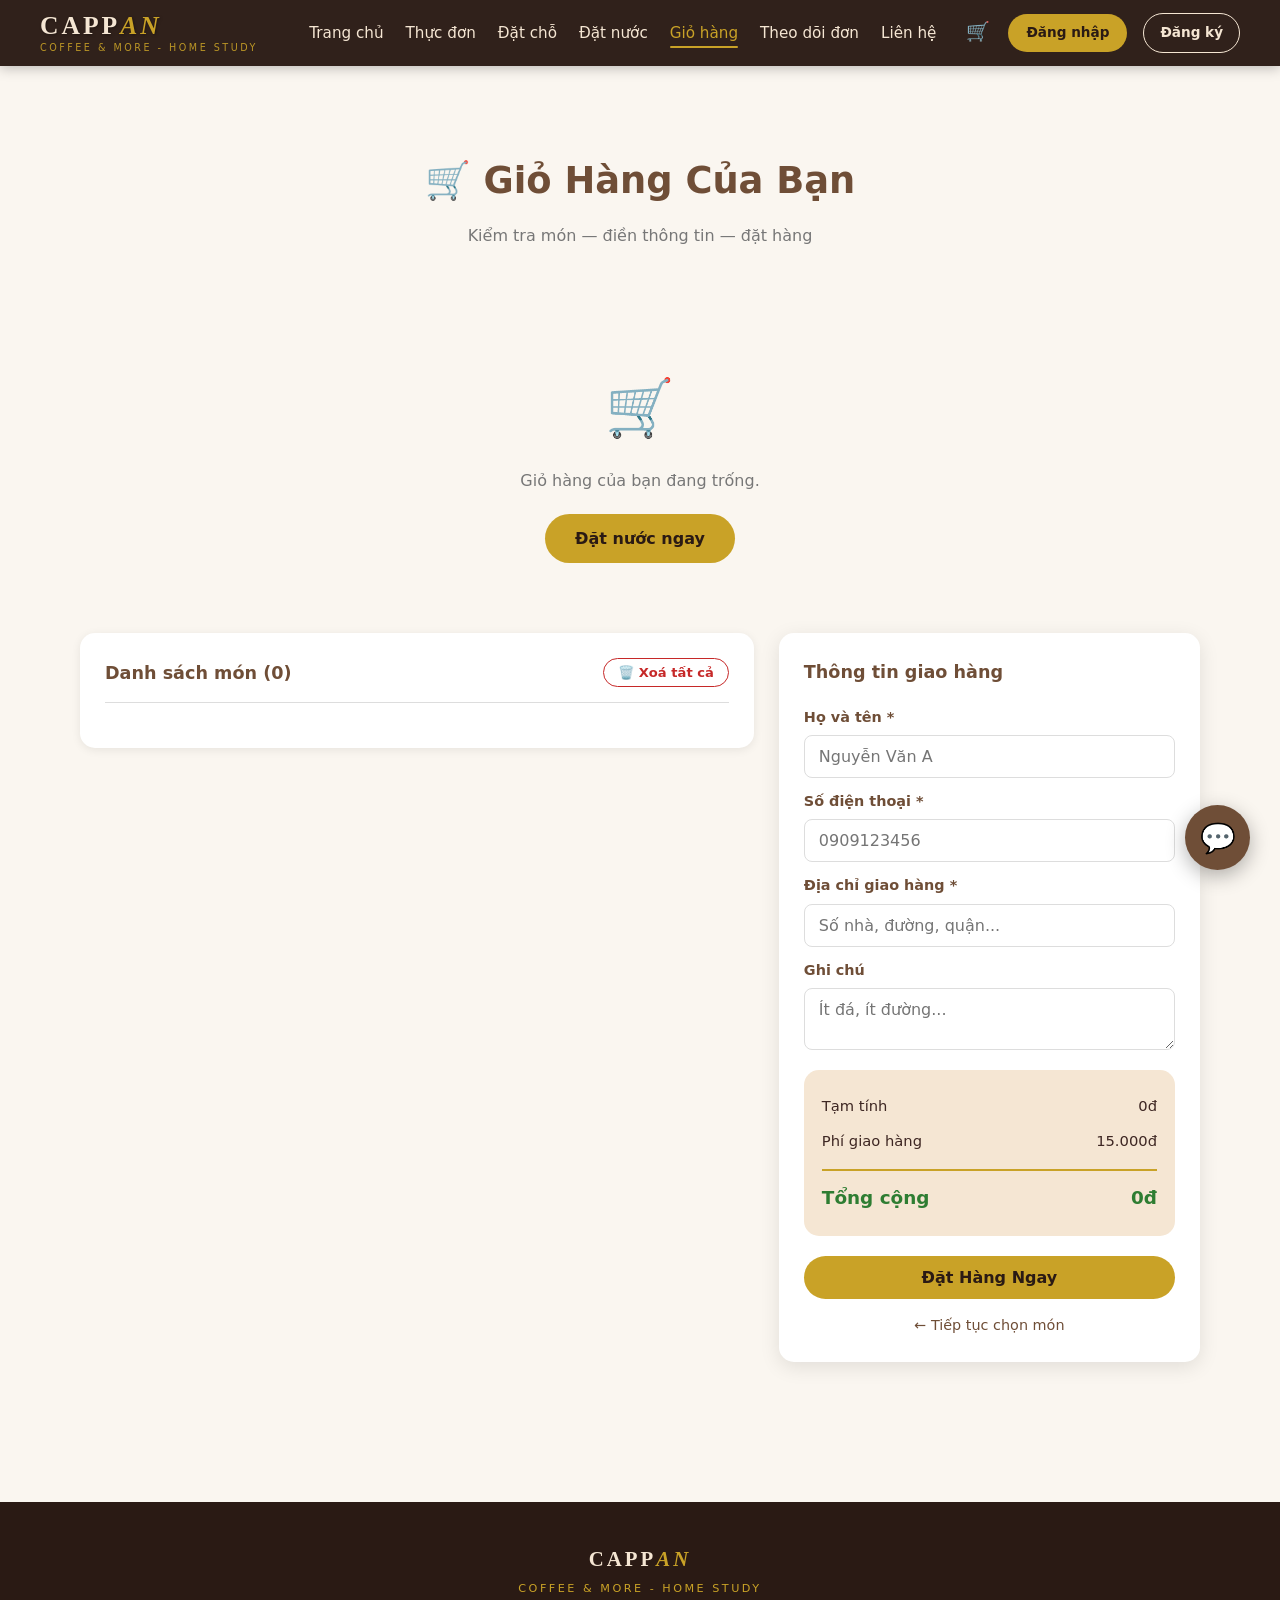
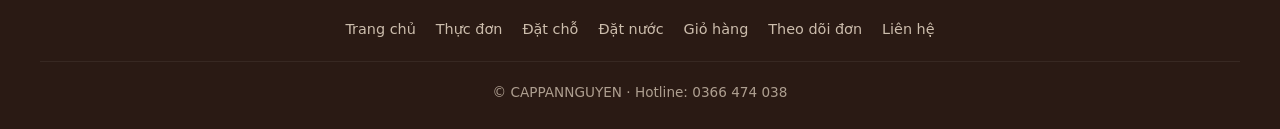
==== cart.html @ 18485954 "Initial commit" ====
<!DOCTYPE html>
<html lang="vi">
<head>
<meta charset="UTF-8">
<meta name="viewport" content="width=device-width, initial-scale=1.0">
<title>Giỏ hàng – CAPPAN</title>
<link rel="stylesheet" href="style.css">
</head>
<body data-page="cart">

<header class="app-header">
  <a class="logo" href="index.html">
    <span class="brand">CAPP<span>AN</span></span>
    <span class="tagline">Coffee &amp; More - Home Study</span>
  </a>
  <button class="menu-toggle" onclick="toggleMobileMenu()">☰</button>
  <nav class="nav" id="mainNav">
    <ul class="nav-list">
      <li><a href="index.html">Trang chủ</a></li>
      <li><a href="menu.html">Thực đơn</a></li>
      <li><a href="booking.html">Đặt chỗ</a></li>
      <li><a href="order.html">Đặt nước</a></li>
      <li><a href="cart.html" class="active">Giỏ hàng</a></li>
      <li><a href="tracking.html">Theo dõi đơn</a></li>
      <li><a href="contact.html">Liên hệ</a></li>
    </ul>
    <div class="user-area" id="userArea"></div>
  </nav>
</header>

<section class="section">
  <h2 class="section-title">🛒 Giỏ Hàng Của Bạn</h2>
  <p class="section-sub">Kiểm tra món — điền thông tin — đặt hàng</p>

  <div id="cartEmpty" class="empty-state" hidden>
    <div class="empty-icon">🛒</div>
    <p>Giỏ hàng của bạn đang trống.</p>
    <a href="order.html" class="btn">Đặt nước ngay</a>
  </div>

  <div id="cartContent" class="cart-layout" hidden>
    <div class="cart-items-panel">
      <div class="panel-header-simple">
        <h3>Danh sách món (<span id="cartItemCount">0</span>)</h3>
        <button class="btn-clear" onclick="clearCart()">🗑️ Xoá tất cả</button>
      </div>
      <div id="cartItemsList"></div>
    </div>

    <aside class="cart-checkout">
      <h3>Thông tin giao hàng</h3>

      <div class="form-group">
        <label>Họ và tên *</label>
        <input type="text" id="coName" placeholder="Nguyễn Văn A">
      </div>

      <div class="form-group">
        <label>Số điện thoại *</label>
        <input type="tel" id="coPhone" placeholder="0909123456">
      </div>

      <div class="form-group">
        <label>Địa chỉ giao hàng *</label>
        <input type="text" id="coAddress" placeholder="Số nhà, đường, quận...">
      </div>

      <div class="form-group">
        <label>Ghi chú</label>
        <textarea id="coNote" rows="2" placeholder="Ít đá, ít đường..."></textarea>
      </div>

      <div class="checkout-summary">
        <div class="summary-row">
          <span>Tạm tính</span>
          <span id="sumSubtotal">0đ</span>
        </div>
        <div class="summary-row">
          <span>Phí giao hàng</span>
          <span id="sumShipping">15.000đ</span>
        </div>
        <div class="summary-row total">
          <span>Tổng cộng</span>
          <span id="sumTotal">0đ</span>
        </div>
      </div>

      <button class="btn btn-block" onclick="checkout()">Đặt Hàng Ngay</button>
      <a href="order.html" class="link-back">← Tiếp tục chọn món</a>
    </aside>
  </div>
</section>

<footer class="app-footer">
  <div class="footer-brand">CAPP<span>AN</span></div>
  <div class="footer-tagline">Coffee &amp; More - Home Study</div>
  <div class="footer-links">
    <a href="index.html">Trang chủ</a>
    <a href="menu.html">Thực đơn</a>
    <a href="booking.html">Đặt chỗ</a>
    <a href="order.html">Đặt nước</a>
    <a href="cart.html">Giỏ hàng</a>
    <a href="tracking.html">Theo dõi đơn</a>
    <a href="contact.html">Liên hệ</a>
  </div>
  <div class="footer-copy">© CAPPANNGUYEN · Hotline: 0366 474 038</div>
</footer>

<button class="chat-btn" onclick="toggleChat()">💬</button>
<div class="chat-box" id="chatBox">
  <div class="chat-header">
    <h4>🤖 Trợ lý CAPPAN</h4>
    <button onclick="toggleChat()">✕</button>
  </div>
  <div class="chat-body" id="chatBody">
    <div class="msg bot"><div class="bubble">Bạn cần hỗ trợ không? 🛒</div></div>
  </div>
  <div class="chat-input">
    <input type="text" id="chatInput" placeholder="Nhập tin nhắn..."
           onkeypress="if(event.key==='Enter') sendChat()">
    <button onclick="sendChat()">➤</button>
  </div>
</div>

<div class="toast" id="toast">✓ Thành công!</div>

<!-- ========== LOAD SCRIPTS ========== -->
<script src="js/data/schema.js"></script>
<script src="js/data/seed.js"></script>
<script src="js/api/index.js"></script>
<script src="js/ai/brain.js"></script>
<script src="js/auth.js"></script>
<script src="js/main.js"></script>

<!-- ========== CHẶN NHÂN VIÊN — CHẠY NGAY ========== -->
<script>
console.log('🚨 CART V3 — CÓ CHẶN STAFF');

/* ⚡ CHẶN NHÂN VIÊN — IIFE chạy ngay, KHÔNG đợi DOM */
(function blockStaff() {
  // Kiểm tra ngay lập tức
  function doBlock() {
    if (typeof API === 'undefined' || !API.users) {
      // API chưa load — thử lại sau 50ms
      return setTimeout(doBlock, 50);
    }

    const user = API.users.getCurrent();
    console.log('🔍 Current user:', user);

    if (user && user.role === 'staff') {
      console.log('⛔ Phát hiện nhân viên — chặn ngay!');

      // Hiện toast nếu có
      try {
        const t = document.getElementById('toast');
        if (t) {
          t.textContent = '⛔ Nhân viên không dùng chức năng này!';
          t.style.background = '#c62828';
          t.classList.add('show');
        }
      } catch(e) {}

      // Hiện alert (chắc chắn chặn)
      setTimeout(() => {
        window.location.replace('staff-dashboard.html');
      }, 500);
      return;
    }

    // Không phải staff → chạy logic giỏ hàng
    console.log('✅ Là khách — render giỏ hàng');
    if (document.readyState === 'loading') {
      document.addEventListener('DOMContentLoaded', initCart);
    } else {
      initCart();
    }
  }

  doBlock();
})();

/* ========== LOGIC GIỎ HÀNG ========== */
const SHIPPING_FEE = 15000;

function initCart() {
  renderCartPage();
}

function renderCartPage() {
  const cart = API.cart.get();
  const empty = document.getElementById('cartEmpty');
  const content = document.getElementById('cartContent');
  if (!empty || !content) return;

  if (cart.length === 0) {
    empty.hidden = false;
    content.hidden = true;
    return;
  }

  empty.hidden = true;
  content.hidden = false;

  const totalQty = cart.reduce((s, i) => s + i.qty, 0);
  document.getElementById('cartItemCount').textContent = totalQty;

  const list = document.getElementById('cartItemsList');
  list.innerHTML = cart.map(i => `
    <div class="cart-item">
      <img src="${i.img}" alt="${i.name}">
      <div class="cart-item-info">
        <h4>${i.name}</h4>
        <small>Size ${i.size || 'M'}</small>
        <div class="cart-item-price">${API.utils.formatVND(i.price)}</div>
      </div>
      <div class="cart-item-qty">
        <button class="qty-btn" onclick="changeQty('${i.itemId}','${i.size}',-1)">−</button>
        <span>${i.qty}</span>
        <button class="qty-btn" onclick="changeQty('${i.itemId}','${i.size}',1)">+</button>
      </div>
      <div class="cart-item-total">${API.utils.formatVND(i.price * i.qty)}</div>
      <button class="cart-item-remove" onclick="removeItem('${i.itemId}','${i.size}')">✕</button>
    </div>
  `).join('');

  const subtotal = cart.reduce((s, i) => s + i.price * i.qty, 0);
  document.getElementById('sumSubtotal').textContent = API.utils.formatVND(subtotal);
  document.getElementById('sumShipping').textContent = API.utils.formatVND(SHIPPING_FEE);
  document.getElementById('sumTotal').textContent = API.utils.formatVND(subtotal + SHIPPING_FEE);

  // Prefill thông tin user
  const user = API.users.getCurrent();
  if (user) {
    const nameEl = document.getElementById('coName');
    const phoneEl = document.getElementById('coPhone');
    const addrEl = document.getElementById('coAddress');
    if (nameEl && !nameEl.value) nameEl.value = user.name || '';
    if (phoneEl && !phoneEl.value) phoneEl.value = user.phone || '';
    if (addrEl && !addrEl.value) addrEl.value = user.address || '';
  }
}

function changeQty(itemId, size, delta) {
  const cart = API.cart.get();
  const it = cart.find(i => i.itemId === itemId && i.size === size);
  if (!it) return;
  it.qty += delta;
  if (it.qty <= 0) {
    API.cart.set(cart.filter(i => !(i.itemId === itemId && i.size === size)));
  } else {
    API.cart.set(cart);
  }
  renderCartPage();
  updateUserArea();
}

function removeItem(itemId, size) {
  if (!confirm('Xoá món này khỏi giỏ?')) return;
  API.cart.remove(itemId, size);
  renderCartPage();
  updateUserArea();
  showToast('Đã xoá món khỏi giỏ');
}

function clearCart() {
  if (!confirm('Xoá TẤT CẢ món trong giỏ?')) return;
  API.cart.clear();
  renderCartPage();
  updateUserArea();
  showToast('Đã xoá toàn bộ giỏ hàng');
}

function checkout() {
  if (!Auth.isLoggedIn()) {
    showToast('🔒 Vui lòng đăng nhập để đặt hàng!', '#c62828');
    setTimeout(() => { window.location.href = 'login.html'; }, 1000);
    return;
  }

  const cart = API.cart.get();
  if (cart.length === 0) {
    showToast('⚠ Giỏ hàng trống!', '#c62828');
    return;
  }

  const name = document.getElementById('coName').value.trim();
  const phone = document.getElementById('coPhone').value.trim();
  const address = document.getElementById('coAddress').value.trim();
  const note = document.getElementById('coNote').value.trim();

  if (!name || !phone || !address) {
    showToast('⚠ Vui lòng điền đầy đủ thông tin!', '#c62828');
    return;
  }

  const user = API.users.getCurrent();
  const subtotal = cart.reduce((s, i) => s + i.price * i.qty, 0);

  const order = API.orders.create({
    userId: user.id,
    items: cart,
    total: subtotal + SHIPPING_FEE,
    subtotal: subtotal,
    shipping: SHIPPING_FEE,
    address,
    phone,
    note,
    customerName: name
  });

  API.users.update(user.id, { address });
  API.cart.clear();
  updateUserArea();

  showToast(`✓ Đặt hàng thành công! Mã: ${order.id}`);
  setTimeout(() => { window.location.href = 'tracking.html'; }, 1200);
}
</script>
</body>
</html>
---- style.css ----
/* ============================================================
   CAPPAN – GLOBAL STYLES
============================================================ */

/* ----- CSS VARIABLES ----- */
:root {
  --brown: #6F4E37;
  --dark-brown: #3E2723;
  --darker: #2A1A14;
  --cream: #F5E6D3;
  --gold: #C9A227;
  --gold-light: #E0BE4A;
  --light: #FAF6F0;
  --white: #ffffff;
  --green: #2E7D32;
  --green-dark: #1b5e20;
  --red: #c62828;
  --gray: #777;
  --gray-light: #ddd;
  --shadow-sm: 0 2px 10px rgba(0,0,0,0.08);
  --shadow-md: 0 5px 20px rgba(0,0,0,0.10);
  --shadow-lg: 0 15px 40px rgba(0,0,0,0.18);
  --radius-sm: 8px;
  --radius-md: 15px;
  --radius-lg: 20px;
  --radius-full: 999px;
  --transition: 0.3s ease;
}

/* ----- RESET ----- */
*, *::before, *::after {
  margin: 0; padding: 0; box-sizing: border-box;
}
html { scroll-behavior: smooth; }
body {
  font-family: 'Segoe UI', system-ui, -apple-system, Tahoma, sans-serif;
  background: var(--light);
  color: var(--dark-brown);
  line-height: 1.6;
  padding-top: 72px;
}
img { max-width: 100%; display: block; }
a { color: inherit; }
button { font-family: inherit; }

/* ============================================================
   HEADER
============================================================ */
.app-header {
  position: fixed; top: 0; left: 0; right: 0; z-index: 100;
  background: rgba(42, 26, 20, 0.97);
  backdrop-filter: blur(10px);
  padding: 12px 40px;
  display: flex;
  justify-content: space-between;
  align-items: center;
  box-shadow: 0 2px 12px rgba(0,0,0,0.25);
}

/* ----- LOGO ----- */
.logo {
  display: flex; flex-direction: column; line-height: 1.1;
  text-decoration: none; cursor: pointer;
}
.logo .brand {
  color: var(--cream);
  font-size: 1.6rem;
  font-weight: 800;
  letter-spacing: 3px;
  font-family: 'Georgia', 'Times New Roman', serif;
  text-shadow: 1px 1px 3px rgba(0,0,0,0.4);
}
.logo .brand span { color: var(--gold); font-style: italic; }
.logo .tagline {
  color: var(--gold);
  font-size: 0.6rem;
  font-weight: 500;
  letter-spacing: 2.5px;
  margin-top: 3px;
  text-transform: uppercase;
  opacity: 0.9;
}

/* ----- NAV ----- */
.nav { display: flex; align-items: center; gap: 22px; }
.nav-list {
  display: flex; list-style: none; gap: 22px; align-items: center;
}
.nav-list a {
  color: var(--cream); text-decoration: none;
  font-weight: 500; font-size: 0.95rem;
  transition: var(--transition);
  position: relative;
}
.nav-list a:hover, .nav-list a.active { color: var(--gold); }
.nav-list a.active::after {
  content: ''; position: absolute; bottom: -6px; left: 0; right: 0;
  height: 2px; background: var(--gold); border-radius: 2px;
}
.user-area {
  display: flex; align-items: center; gap: 10px;
  color: var(--gold); font-size: 0.9rem;
}
.user-area button {
  background: transparent;
  border: 1px solid var(--gold);
  color: var(--gold);
  padding: 6px 14px;
  border-radius: var(--radius-full);
  cursor: pointer;
  font-size: 0.85rem;
  transition: var(--transition);
}
.user-area button:hover {
  background: var(--gold); color: var(--darker);
}

/* Mobile menu toggle */
.menu-toggle {
  display: none;
  background: none; border: none; cursor: pointer;
  color: var(--cream); font-size: 1.5rem;
}

/* ============================================================
   HERO
============================================================ */
.hero {
  min-height: calc(100vh - 72px);
  display: flex; justify-content: center; align-items: center;
  text-align: center; color: var(--white);
  padding: 40px 20px;
  background: linear-gradient(rgba(0,0,0,0.55), rgba(0,0,0,0.7)),
    url('https://images.unsplash.com/photo-1554118811-1e0d58224f24?w=1600') center/cover fixed;
  position: relative;
}
.hero-content { max-width: 800px; }
.hero-tagline {
  color: var(--gold); font-size: 0.85rem; letter-spacing: 4px;
  margin-bottom: 12px; font-weight: 500;
}
.hero-title {
  font-size: clamp(2.5rem, 7vw, 5rem);
  font-weight: 800;
  letter-spacing: 8px;
  margin-bottom: 20px;
  font-family: 'Georgia', serif;
  text-shadow: 3px 3px 15px rgba(0,0,0,0.7);
}
.hero-desc {
  font-size: clamp(1rem, 2vw, 1.2rem);
  max-width: 600px; margin: 0 auto 30px;
  opacity: 0.95;
}
.hero-actions { display: flex; gap: 15px; justify-content: center; flex-wrap: wrap; }

/* ============================================================
   BUTTONS
============================================================ */
.btn {
  display: inline-block;
  background: var(--gold); color: var(--darker);
  padding: 12px 30px;
  border: none; border-radius: var(--radius-full);
  font-size: 1rem; font-weight: 700;
  cursor: pointer; text-decoration: none;
  transition: var(--transition);
}
.btn:hover { background: var(--cream); transform: translateY(-2px); }
.btn-block { display: block; width: 100%; margin-top: 20px; }

.btn-outline {
  display: inline-block;
  background: transparent; border: 2px solid var(--gold); color: var(--gold);
  padding: 10px 28px; border-radius: var(--radius-full);
  font-weight: 700; cursor: pointer; text-decoration: none;
  transition: var(--transition);
}
.btn-outline:hover { background: var(--gold); color: var(--darker); }

/* ============================================================
   SECTION
============================================================ */
.section {
  padding: 80px 40px;
  max-width: 1200px;
  margin: auto;
}
.section-dark {
  background: var(--dark-brown);
  max-width: none;
  color: var(--cream);
}
.section-dark .section-title,
.section-dark .section-sub { color: var(--cream); }
.section-title {
  text-align: center;
  font-size: clamp(1.6rem, 3vw, 2.3rem);
  color: var(--brown);
  margin-bottom: 12px;
}
.section-sub {
  text-align: center;
  color: var(--gray);
  margin-bottom: 45px;
}

/* ============================================================
   ABOUT
============================================================ */
.about-grid {
  display: grid;
  grid-template-columns: 1fr 1fr;
  gap: 45px;
  align-items: center;
}
.about-img img {
  width: 100%; border-radius: var(--radius-md);
  box-shadow: var(--shadow-lg);
}
.about-text h3 {
  color: var(--brown); font-size: 1.6rem; margin-bottom: 15px;
}
.about-text p { margin-bottom: 15px; }
.feature-list {
  list-style: none;
  display: grid; grid-template-columns: 1fr 1fr; gap: 8px;
  margin: 20px 0;
}
.feature-list li {
  padding: 8px 12px;
  background: var(--cream);
  border-radius: var(--radius-sm);
  font-size: 0.9rem;
  font-weight: 500;
}
.info-block {
  background: var(--cream);
  padding: 18px; border-radius: var(--radius-md);
  border-left: 4px solid var(--gold);
}
.info-block p { margin: 5px 0; }

/* ============================================================
   HIGHLIGHTS
============================================================ */
.highlights {
  display: grid;
  grid-template-columns: repeat(auto-fit, minmax(250px, 1fr));
  gap: 25px;
}
.highlight-card {
  background: rgba(255,255,255,0.05);
  border: 1px solid rgba(201,162,39,0.3);
  border-radius: var(--radius-md);
  padding: 30px 25px;
  text-align: center;
  transition: var(--transition);
}
.highlight-card:hover {
  transform: translateY(-6px);
  border-color: var(--gold);
  background: rgba(255,255,255,0.08);
}
.highlight-icon { font-size: 2.5rem; margin-bottom: 15px; }
.highlight-card h4 { color: var(--gold); margin-bottom: 10px; font-size: 1.15rem; }
.highlight-card p { font-size: 0.92rem; opacity: 0.9; }

/* ============================================================
   CATEGORIES & MENU
============================================================ */
.cat-tabs {
  display: flex; gap: 12px; justify-content: center;
  flex-wrap: wrap; margin-bottom: 35px;
}
.cat-tab {
  background: var(--white);
  border: 2px solid var(--gray-light);
  padding: 10px 22px;
  border-radius: var(--radius-full);
  cursor: pointer; font-weight: 600;
  transition: var(--transition);
  color: var(--brown);
  font-size: 0.92rem;
}
.cat-tab:hover { border-color: var(--gold); transform: translateY(-2px); }
.cat-tab.active {
  background: var(--brown); color: var(--white);
  border-color: var(--brown);
}

.menu-grid {
  display: grid;
  grid-template-columns: repeat(auto-fill, minmax(230px, 1fr));
  gap: 25px;
}
.menu-card {
  background: var(--white);
  border-radius: var(--radius-md);
  overflow: hidden;
  box-shadow: var(--shadow-sm);
  transition: var(--transition);
  position: relative;
  display: flex; flex-direction: column;
}
.menu-card:hover {
  transform: translateY(-8px);
  box-shadow: var(--shadow-lg);
}
.menu-card img {
  width: 100%; height: 170px; object-fit: cover;
}
.menu-card .info { padding: 16px; flex: 1; display: flex; flex-direction: column; }
.menu-card h4 {
  color: var(--brown); margin-bottom: 8px; font-size: 1.05rem;
}
.menu-card .price {
  color: var(--green); font-weight: bold; font-size: 1.1rem;
  margin-bottom: auto;
}
.badge {
  position: absolute; top: 12px; left: 12px;
  background: var(--gold); color: var(--darker);
  font-size: 0.72rem; font-weight: 700;
  padding: 4px 10px; border-radius: var(--radius-full);
  letter-spacing: 0.5px;
}
.add-cart-btn {
  background: var(--green); color: var(--white);
  border: none; padding: 9px 16px;
  border-radius: var(--radius-full);
  cursor: pointer; font-weight: 600;
  margin-top: 12px; width: 100%;
  transition: var(--transition);
}
.add-cart-btn:hover { background: var(--green-dark); }

/* ============================================================
   FORMS
============================================================ */
.form-grid {
  display: grid; grid-template-columns: 1fr 1fr; gap: 18px;
}
.form-group { display: flex; flex-direction: column; margin-bottom: 12px; }
.form-group label {
  margin-bottom: 6px; font-weight: 600;
  color: var(--brown); font-size: 0.9rem;
}
.form-group input,
.form-group select,
.form-group textarea {
  padding: 11px 14px;
  border: 1px solid var(--gray-light);
  border-radius: var(--radius-sm);
  font-size: 1rem; outline: none;
  transition: var(--transition);
  font-family: inherit;
  background: var(--white);
}
.form-group input:focus,
.form-group select:focus,
.form-group textarea:focus {
  border-color: var(--brown);
  box-shadow: 0 0 0 3px rgba(111,78,55,0.15);
}
.full-width { grid-column: 1 / -1; }

/* ============================================================
   MODAL
============================================================ */
.modal-overlay {
  position: fixed; inset: 0;
  background: rgba(0,0,0,0.65);
  backdrop-filter: blur(4px);
  z-index: 500;
  display: none;
  justify-content: center; align-items: center;
  padding: 20px;
  animation: fadeIn 0.25s ease;
}
.modal-overlay.open { display: flex; }
.modal-box {
  background: var(--white);
  border-radius: var(--radius-lg);
  width: 100%; max-width: 480px;
  padding: 35px;
  position: relative;
  animation: pop 0.3s ease;
  max-height: 90vh; overflow-y: auto;
}
.modal-box.wide { max-width: 520px; }
@keyframes fadeIn { from { opacity: 0; } to { opacity: 1; } }
@keyframes pop {
  from { transform: scale(0.9); opacity: 0; }
  to { transform: scale(1); opacity: 1; }
}
.modal-box h2 { color: var(--brown); margin-bottom: 8px; text-align: center; }
.modal-sub {
  text-align: center; color: var(--gray);
  margin-bottom: 25px; font-size: 0.9rem;
}
.modal-close {
  position: absolute; top: 15px; right: 20px;
  background: none; border: none;
  font-size: 1.5rem; cursor: pointer; color: #999;
  transition: var(--transition);
}
.modal-close:hover { color: var(--red); transform: rotate(90deg); }

/* Auth tabs */
.auth-tabs { display: flex; gap: 10px; margin-bottom: 20px; }
.auth-tab {
  flex: 1; padding: 10px; text-align: center;
  cursor: pointer; border-radius: var(--radius-sm);
  font-weight: 600; background: #f0f0f0; color: var(--gray);
  transition: var(--transition);
}
.auth-tab.active { background: var(--brown); color: var(--white); }

/* ============================================================
   SEAT MAP
============================================================ */
.floor-switch {
  display: flex; gap: 12px; justify-content: center;
  margin-bottom: 25px; flex-wrap: wrap;
}
.floor-btn {
  padding: 10px 24px;
  border-radius: var(--radius-full);
  border: 2px solid var(--brown);
  background: var(--white); color: var(--brown);
  font-weight: 600; cursor: pointer;
  transition: var(--transition); font-size: 0.9rem;
}
.floor-btn:hover { background: var(--cream); }
.floor-btn.active { background: var(--brown); color: var(--white); }

.seat-area {
  background: var(--white);
  border-radius: var(--radius-lg);
  padding: 30px;
  box-shadow: var(--shadow-md);
  overflow-x: auto;
}
.seat-map {
  display: grid; gap: 15px;
  justify-content: center; margin: auto;
}
.seat {
  width: 90px; height: 90px;
  border-radius: var(--radius-sm);
  display: flex; flex-direction: column;
  justify-content: center; align-items: center;
  cursor: pointer; font-size: 0.8rem; font-weight: 600;
  transition: var(--transition);
  border: 3px solid transparent;
}
.seat.free {
  background: #d4edda; color: #155724; border-color: #28a745;
}
.seat.free:hover {
  transform: scale(1.08);
  box-shadow: 0 6px 15px rgba(40,167,69,0.4);
}
.seat.booked {
  background: #f8d7da; color: #721c24;
  border-color: #dc3545;
  cursor: not-allowed; opacity: 0.7;
}
.seat.selected {
  background: var(--gold) !important;
  color: var(--darker) !important;
  border-color: var(--dark-brown);
  transform: scale(1.08);
}
.seat .seat-icon { font-size: 1.5rem; }

.seat-legend {
  display: flex; gap: 25px; justify-content: center;
  margin: 25px 0; flex-wrap: wrap;
}
.legend-item {
  display: flex; align-items: center; gap: 8px; font-size: 0.9rem;
}
.legend-box { width: 22px; height: 22px; border-radius: 6px; }
.legend-box.free { background: #d4edda; border: 2px solid #28a745; }
.legend-box.booked { background: #f8d7da; border: 2px solid #dc3545; }
.legend-box.selected { background: var(--gold); border: 2px solid var(--dark-brown); }

.seat-info-panel {
  background: var(--cream);
  border-radius: var(--radius-md);
  padding: 25px;
  margin-top: 25px;
  display: none;
  animation: fadeIn 0.3s ease;
}
.seat-info-panel.show { display: block; }
.seat-info-grid {
  display: grid; grid-template-columns: 280px 1fr; gap: 25px;
  align-items: center;
}
.seat-info-grid img {
  width: 100%; height: 180px; object-fit: cover;
  border-radius: var(--radius-md);
}
.seat-info-grid h3 { color: var(--brown); margin-bottom: 10px; }
.seat-info-grid p { margin-bottom: 15px; }

/* ============================================================
   ORDER
============================================================ */
.order-layout {
  display: grid; grid-template-columns: 2fr 1fr; gap: 25px;
  align-items: start;
}
.cart {
  background: var(--white);
  border-radius: var(--radius-md);
  padding: 25px;
  position: sticky; top: 90px;
  box-shadow: var(--shadow-md);
}
.cart h3 { color: var(--brown); margin-bottom: 15px; }
.cart ul {
  list-style: none; margin-bottom: 15px;
  max-height: 300px; overflow-y: auto;
}
.cart li {
  display: flex; justify-content: space-between;
  align-items: center; padding: 10px 0;
  border-bottom: 1px dashed var(--gray-light);
  font-size: 0.9rem; gap: 10px;
}
.cart li.empty {
  justify-content: center; color: #999;
  border: none; font-style: italic;
}
.cart-total {
  font-size: 1.25rem; font-weight: bold;
  color: var(--green); text-align: right;
  margin-bottom: 15px;
}
.qty-btn {
  background: var(--brown); color: var(--white);
  border: none; width: 24px; height: 24px;
  border-radius: 50%; cursor: pointer;
  font-weight: bold; margin: 0 5px;
  transition: var(--transition);
}
.qty-btn:hover { background: var(--dark-brown); }

/* ============================================================
   TRACKING
============================================================ */
.empty-state {
  text-align: center; padding: 70px 20px; color: var(--gray);
}
.empty-icon { font-size: 3.5rem; margin-bottom: 15px; }
.empty-state .btn { margin-top: 20px; }

.shipper-panel {
  background: var(--white);
  border-radius: var(--radius-lg);
  overflow: hidden;
  box-shadow: var(--shadow-lg);
}
.shipper-header {
  background: var(--brown); color: var(--white);
  padding: 20px 25px;
  display: flex; justify-content: space-between;
  align-items: center; gap: 15px; flex-wrap: wrap;
}
.shipper-header h3 { font-size: 1.1rem; }
.shipper-status {
  padding: 6px 16px;
  border-radius: var(--radius-full);
  font-size: 0.85rem; font-weight: 700;
  background: var(--gold); color: var(--darker);
  white-space: nowrap;
}
.map-container { height: 400px; background: #e5e3df; }
.map-container iframe { width: 100%; height: 100%; border: 0; }
.shipper-info { padding: 20px 25px; }
.shipper-info .row {
  display: flex; justify-content: space-between;
  padding: 10px 0;
  border-bottom: 1px solid #f0f0f0;
  gap: 15px;
}
.shipper-info .row:last-child { border-bottom: none; }
.shipper-info .row span:last-child {
  font-weight: 600; color: var(--brown);
  text-align: right;
}

.progress-steps {
  display: flex; justify-content: space-between;
  margin: 25px; position: relative;
}
.progress-steps::before {
  content: ''; position: absolute;
  top: 15px; left: 8%; right: 8%;
  height: 3px; background: var(--gray-light); z-index: 1;
}
.step {
  z-index: 2; text-align: center;
  font-size: 0.78rem; flex: 1;
  position: relative; color: var(--gray);
}
.step .dot {
  width: 32px; height: 32px;
  border-radius: 50%; background: var(--gray-light);
  color: var(--gray);
  display: flex; justify-content: center; align-items: center;
  margin: 0 auto 6px;
  font-weight: bold; border: 3px solid var(--white);
  transition: var(--transition);
}
.step.active .dot { background: var(--green); color: var(--white); }
.step.active { color: var(--green); font-weight: 600; }

/* ============================================================
   TOAST
============================================================ */
.toast {
  position: fixed; top: 90px; right: 30px;
  z-index: 999;
  background: var(--green); color: var(--white);
  padding: 15px 25px;
  border-radius: var(--radius-sm);
  box-shadow: var(--shadow-lg);
  transform: translateX(400px);
  transition: transform 0.4s cubic-bezier(0.4, 0, 0.2, 1);
  font-weight: 500; max-width: 350px;
}
.toast.show { transform: translateX(0); }

/* ============================================================
   CHAT
============================================================ */
.chat-btn {
  position: fixed; bottom: 30px; right: 30px;
  z-index: 300;
  width: 65px; height: 65px;
  border-radius: 50%;
  background: var(--brown); color: var(--white);
  border: none; font-size: 1.8rem;
  cursor: pointer;
  box-shadow: 0 6px 20px rgba(0,0,0,0.3);
  transition: var(--transition);
}
.chat-btn:hover {
  background: var(--gold);
  transform: scale(1.1);
}
.chat-box {
  position: fixed; bottom: 110px; right: 30px;
  z-index: 300;
  width: 360px; max-width: calc(100vw - 40px);
  height: 480px; max-height: calc(100vh - 150px);
  background: var(--white);
  border-radius: var(--radius-lg);
  overflow: hidden;
  box-shadow: var(--shadow-lg);
  display: none; flex-direction: column;
  animation: pop 0.25s ease;
}
.chat-box.open { display: flex; }
.chat-header {
  background: var(--brown); color: var(--white);
  padding: 15px 20px;
  display: flex; justify-content: space-between;
  align-items: center;
}
.chat-header h4 { font-size: 1rem; }
.chat-header button {
  background: none; border: none;
  color: var(--white); font-size: 1.3rem;
  cursor: pointer;
}
.chat-body {
  flex: 1; padding: 15px;
  overflow-y: auto; background: #f9f9f9;
}
.msg { margin-bottom: 12px; display: flex; }
.msg.user { justify-content: flex-end; }
.msg .bubble {
  max-width: 75%; padding: 10px 14px;
  border-radius: var(--radius-md);
  font-size: 0.92rem; word-wrap: break-word;
}
.msg.bot .bubble {
  background: var(--cream); color: var(--dark-brown);
  border-bottom-left-radius: 3px;
}
.msg.user .bubble {
  background: var(--brown); color: var(--white);
  border-bottom-right-radius: 3px;
}
.chat-input {
  display: flex; padding: 12px;
  border-top: 1px solid #eee; background: var(--white);
}
.chat-input input {
  flex: 1; padding: 10px 15px;
  border: 1px solid var(--gray-light);
  border-radius: var(--radius-full);
  outline: none; font-size: 0.95rem;
  font-family: inherit;
}
.chat-input input:focus { border-color: var(--brown); }
.chat-input button {
  margin-left: 10px;
  background: var(--brown); color: var(--white);
  border: none; border-radius: 50%;
  width: 42px; height: 42px;
  cursor: pointer; font-size: 1.1rem;
  transition: var(--transition);
}
.chat-input button:hover { background: var(--gold); color: var(--darker); }

/* ============================================================
   FOOTER
============================================================ */
.app-footer {
  background: var(--darker); color: var(--cream);
  padding: 40px 40px 25px;
  margin-top: 60px;
  text-align: center;
}
.footer-brand {
  font-family: 'Georgia', serif;
  font-size: 1.3rem; font-weight: 800;
  letter-spacing: 3px;
  color: var(--cream);
  margin-bottom: 5px;
}
.footer-brand span { color: var(--gold); font-style: italic; }
.footer-tagline {
  font-size: 0.7rem; letter-spacing: 2.5px;
  color: var(--gold); margin-bottom: 20px;
  text-transform: uppercase;
}
.footer-links {
  display: flex; gap: 20px; justify-content: center;
  flex-wrap: wrap; margin-bottom: 20px;
}
.footer-links a {
  color: var(--cream); text-decoration: none;
  font-size: 0.9rem; opacity: 0.8;
  transition: var(--transition);
}
.footer-links a:hover { color: var(--gold); opacity: 1; }
.footer-copy {
  font-size: 0.85rem; opacity: 0.65;
  padding-top: 20px;
  border-top: 1px solid rgba(255,255,255,0.1);
}

/* ============================================================
   RESPONSIVE
============================================================ */
@media (max-width: 900px) {
  .order-layout { grid-template-columns: 1fr; }
  .cart { position: static; }
  .seat-info-grid { grid-template-columns: 1fr; }
}

@media (max-width: 768px) {
  body { padding-top: 64px; }

  .app-header { padding: 12px 20px; }

  .logo .brand { font-size: 1.3rem; letter-spacing: 2px; }
  .logo .tagline { font-size: 0.5rem; letter-spacing: 1.8px; }

  .menu-toggle { display: block; }

  .nav {
    position: fixed;
    top: 64px; left: 0; right: 0;
    background: var(--darker);
    flex-direction: column;
    padding: 20px;
    gap: 15px;
    transform: translateY(-150%);
    transition: transform 0.3s ease;
    box-shadow: 0 10px 20px rgba(0,0,0,0.3);
  }
  .nav.open { transform: translateY(0); }
  .nav-list {
    flex-direction: column;
    gap: 15px;
    width: 100%;
  }
  .nav-list a { display: block; padding: 8px 0; font-size: 1rem; }
  .nav-list a.active::after { display: none; }
  .user-area { width: 100%; justify-content: center; }

  .hero { background-attachment: scroll; }
  .hero-title { letter-spacing: 4px; }

  .section { padding: 50px 20px; }
  .about-grid, .form-grid { grid-template-columns: 1fr; gap: 25px; }
  .feature-list { grid-template-columns: 1fr; }

  .seat { width: 70px; height: 70px; font-size: 0.7rem; }
  .seat .seat-icon { font-size: 1.2rem; }

  .progress-steps { flex-wrap: wrap; gap: 12px; margin: 20px 10px; }
  .progress-steps::before { display: none; }
  .step { flex: 0 0 calc(50% - 6px); }

  .modal-box { padding: 25px 20px; }

  .toast {
    top: auto; bottom: 110px;
    right: 20px; left: 20px;
    max-width: none;
    transform: translateY(200px);
  }
  .toast.show { transform: translateY(0); }

  .chat-btn { width: 55px; height: 55px; font-size: 1.5rem; bottom: 20px; right: 20px; }
  .chat-box { bottom: 90px; right: 20px; left: 20px; width: auto; height: 70vh; }

  .map-container { height: 300px; }
  .shipper-header { padding: 15px 18px; }
  .shipper-info { padding: 15px 18px; }
}

@media (max-width: 480px) {
  .menu-grid { grid-template-columns: 1fr 1fr; gap: 12px; }
  .menu-card img { height: 120px; }
  .menu-card .info { padding: 10px; }
  .menu-card h4 { font-size: 0.85rem; }
  .menu-card .price { font-size: 0.95rem; }
  .add-cart-btn { font-size: 0.8rem; padding: 7px 10px; }
  .cat-tab { padding: 8px 14px; font-size: 0.82rem; }
}
/* ============================================================
   PROFILE PAGE
============================================================ */
.profile-header {
  display: flex; align-items: center; gap: 20px;
  background: var(--cream);
  padding: 25px; border-radius: var(--radius-lg);
  margin-bottom: 30px;
  flex-wrap: wrap;
}
.profile-avatar {
  width: 80px; height: 80px; border-radius: 50%;
  background: var(--brown); color: var(--cream);
  display: flex; justify-content: center; align-items: center;
  font-size: 2rem; font-weight: 800;
  font-family: 'Georgia', serif;
  box-shadow: 0 4px 15px rgba(111,78,55,0.3);
  flex-shrink: 0;
}
.profile-info { flex: 1; min-width: 200px; }
.profile-info h2 { color: var(--brown); margin-bottom: 5px; }
.profile-info p { color: var(--gray); font-size: 0.92rem; margin: 2px 0; }
.profile-joined { font-size: 0.82rem !important; opacity: 0.75; }

.profile-tabs {
  display: flex; gap: 10px;
  border-bottom: 2px solid var(--gray-light);
  margin-bottom: 30px;
  overflow-x: auto;
}
.profile-tab {
  padding: 12px 20px;
  background: transparent; border: none;
  border-bottom: 3px solid transparent;
  color: var(--gray);
  font-weight: 600; cursor: pointer;
  transition: var(--transition);
  white-space: nowrap;
  font-size: 0.95rem;
  margin-bottom: -2px;
}
.profile-tab:hover { color: var(--brown); }
.profile-tab.active {
  color: var(--brown);
  border-bottom-color: var(--brown);
}

.profile-panel { display: none; animation: fadeIn 0.3s ease; }
.profile-panel.active { display: block; }

/* Lịch sử */
.history-list { display: flex; flex-direction: column; gap: 15px; }
.history-card {
  display: flex; gap: 18px; align-items: center;
  background: var(--white);
  border-radius: var(--radius-md);
  padding: 20px;
  box-shadow: var(--shadow-sm);
  transition: var(--transition);
  flex-wrap: wrap;
}
.history-card:hover {
  transform: translateY(-3px);
  box-shadow: var(--shadow-md);
}
.history-icon {
  font-size: 2rem; flex-shrink: 0;
  width: 55px; height: 55px;
  background: var(--cream);
  border-radius: 50%;
  display: flex; justify-content: center; align-items: center;
}
.history-body { flex: 1; min-width: 200px; }
.history-title {
  font-weight: 700; color: var(--brown);
  margin-bottom: 6px; font-size: 1.05rem;
  display: flex; align-items: center; gap: 10px; flex-wrap: wrap;
}
.history-meta {
  display: flex; gap: 15px; flex-wrap: wrap;
  font-size: 0.85rem; color: var(--gray);
  margin-bottom: 6px;
}
.history-note {
  font-size: 0.85rem; color: var(--gray);
  font-style: italic; margin-top: 6px;
}
.history-status {
  padding: 6px 14px;
  border-radius: var(--radius-full);
  font-size: 0.78rem; font-weight: 700;
  white-space: nowrap;
}
.history-status.success {
  background: #d4edda; color: #155724;
}
.history-status.cancelled {
  background: #f8d7da; color: #721c24;
}
.history-total {
  text-align: right;
  flex-shrink: 0;
  min-width: 100px;
}
.total-label {
  font-size: 0.75rem; color: var(--gray);
  text-transform: uppercase; letter-spacing: 1px;
}
.total-value {
  font-size: 1.15rem; font-weight: 800;
  color: var(--green);
}

.order-status {
  font-size: 0.7rem; padding: 3px 10px;
  border-radius: var(--radius-full);
  font-weight: 700;
  text-transform: uppercase;
  letter-spacing: 0.5px;
}
.order-status.success { background: #d4edda; color: #155724; }
.order-status.pending { background: #fff3cd; color: #856404; }

.order-items {
  display: flex; flex-wrap: wrap; gap: 6px;
  margin: 8px 0;
}
.order-item-tag {
  background: var(--cream); color: var(--brown);
  padding: 3px 10px; border-radius: var(--radius-full);
  font-size: 0.78rem; font-weight: 600;
}

.user-link {
  color: var(--gold); text-decoration: none;
  font-weight: 600; transition: var(--transition);
}
.user-link:hover { color: var(--gold-light); }

/* ============================================================
   CONTACT PAGE
============================================================ */
.contact-cards {
  display: grid;
  grid-template-columns: repeat(auto-fit, minmax(220px, 1fr));
  gap: 20px;
  margin-bottom: 50px;
}
.contact-card {
  background: var(--white);
  border-radius: var(--radius-md);
  padding: 25px 20px;
  text-align: center;
  box-shadow: var(--shadow-sm);
  transition: var(--transition);
  border: 2px solid transparent;
}
.contact-card:hover {
  transform: translateY(-5px);
  box-shadow: var(--shadow-md);
  border-color: var(--gold);
}
.contact-icon { font-size: 2.2rem; margin-bottom: 12px; }
.contact-card h4 {
  color: var(--brown); margin-bottom: 8px;
  font-size: 1.05rem;
}
.contact-card p {
  color: var(--gray); font-size: 0.92rem;
  line-height: 1.5;
}
.contact-small {
  font-size: 0.78rem !important;
  margin-top: 5px; opacity: 0.75;
}

.contact-layout {
  display: grid;
  grid-template-columns: 1fr 1fr;
  gap: 35px;
  align-items: start;
}
.contact-form-wrap,
.contact-map-wrap {
  background: var(--white);
  border-radius: var(--radius-lg);
  padding: 30px;
  box-shadow: var(--shadow-sm);
}
.contact-form-wrap h3,
.contact-map-wrap h3 {
  color: var(--brown);
  margin-bottom: 6px;
  font-size: 1.3rem;
}
.contact-form-sub {
  color: var(--gray); font-size: 0.9rem;
  margin-bottom: 22px;
}

.contact-map {
  height: 320px;
  border-radius: var(--radius-md);
  overflow: hidden;
  margin-bottom: 20px;
}
.contact-map iframe {
  width: 100%; height: 100%; border: 0;
}

.contact-social h4 {
  color: var(--brown); margin-bottom: 12px;
  font-size: 1rem;
}
.social-links {
  display: flex; flex-wrap: wrap; gap: 10px;
}
.social-link {
  padding: 8px 16px;
  background: var(--cream);
  color: var(--brown);
  border-radius: var(--radius-full);
  text-decoration: none;
  font-size: 0.85rem; font-weight: 600;
  transition: var(--transition);
}
.social-link:hover {
  background: var(--brown); color: var(--white);
  transform: translateY(-2px);
}

/* ============================================================
   RESPONSIVE – Profile & Contact
============================================================ */
@media (max-width: 900px) {
  .contact-layout { grid-template-columns: 1fr; }
}

@media (max-width: 768px) {
  .profile-header {
    flex-direction: column;
    text-align: center;
  }
  .profile-info { text-align: center; }

  .profile-tabs { gap: 5px; }
  .profile-tab { padding: 10px 14px; font-size: 0.85rem; }

  .history-card { padding: 15px; }
  .history-icon { width: 45px; height: 45px; font-size: 1.6rem; }
  .history-total { width: 100%; text-align: left; margin-top: 8px; }

  .contact-cards { grid-template-columns: 1fr 1fr; gap: 12px; }
  .contact-card { padding: 18px 12px; }
  .contact-icon { font-size: 1.7rem; }
  .contact-card h4 { font-size: 0.95rem; }
  .contact-card p { font-size: 0.82rem; }
}

@media (max-width: 480px) {
  .contact-cards { grid-template-columns: 1fr; }
  .profile-tab { padding: 10px 10px; font-size: 0.78rem; }
}
/* ============================================================
   FLOOR CARDS (Trang chủ)
============================================================ */
.floor-cards {
  display: grid;
  grid-template-columns: repeat(auto-fit, minmax(260px, 1fr));
  gap: 25px;
}
.floor-card {
  background: var(--white);
  border-radius: var(--radius-lg);
  overflow: hidden;
  box-shadow: var(--shadow-sm);
  transition: var(--transition);
}
.floor-card:hover {
  transform: translateY(-8px);
  box-shadow: var(--shadow-lg);
}
.floor-card img {
  width: 100%; height: 180px; object-fit: cover;
}
.floor-info { padding: 20px; }
.floor-info h3 {
  color: var(--brown); margin-bottom: 8px; font-size: 1.2rem;
}
.floor-info p {
  color: var(--gray); font-size: 0.9rem; margin-bottom: 12px;
}
.floor-purpose {
  display: inline-block;
  padding: 4px 12px;
  background: var(--cream); color: var(--brown);
  border-radius: var(--radius-full);
  font-size: 0.75rem; font-weight: 700;
  text-transform: uppercase; letter-spacing: 1px;
}

/* ============================================================
   AUTH PAGES (Login/Register)
============================================================ */
.auth-section {
  min-height: calc(100vh - 72px);
  display: flex; justify-content: center; align-items: center;
  padding: 60px 20px;
  background: linear-gradient(135deg, var(--cream) 0%, var(--light) 100%);
}
.auth-card {
  background: var(--white);
  border-radius: var(--radius-lg);
  padding: 40px;
  box-shadow: var(--shadow-lg);
  width: 100%; max-width: 440px;
}
.auth-card h2 {
  color: var(--brown); margin-bottom: 8px; text-align: center;
}
.auth-sub {
  text-align: center; color: var(--gray);
  margin-bottom: 25px; font-size: 0.9rem;
}
.auth-link {
  text-align: center; margin-top: 20px;
  color: var(--gray); font-size: 0.9rem;
}
.auth-link a {
  color: var(--brown); font-weight: 600;
  text-decoration: none;
}
.auth-link a:hover { color: var(--gold); }

/* Role switch */
.role-switch {
  display: flex; gap: 10px;
}
.role-option {
  flex: 1;
  display: flex; align-items: center; justify-content: center;
  gap: 6px;
  padding: 12px;
  border: 2px solid var(--gray-light);
  border-radius: var(--radius-sm);
  cursor: pointer;
  transition: var(--transition);
  font-weight: 600; font-size: 0.9rem;
}
.role-option input { display: none; }
.role-option:hover { border-color: var(--gold); }
.role-option.active {
  border-color: var(--brown);
  background: var(--cream);
  color: var(--brown);
}

/* Demo accounts */
.demo-accounts {
  margin-top: 25px;
  padding: 15px;
  background: var(--cream);
  border-radius: var(--radius-md);
  font-size: 0.85rem;
}
.demo-accounts p {
  color: var(--brown); margin-bottom: 10px;
}
.demo-btn {
  background: var(--white);
  padding: 10px 14px;
  border-radius: var(--radius-sm);
  margin-bottom: 8px;
  cursor: pointer;
  font-weight: 500;
  transition: var(--transition);
  border: 1px solid transparent;
}
.demo-btn:hover {
  border-color: var(--brown);
  transform: translateX(4px);
}

.form-hint {
  font-size: 0.78rem; color: var(--gray);
  margin-top: 4px;
}

.btn-login {
  background: var(--gold); color: var(--darker);
  padding: 8px 18px;
  border-radius: var(--radius-full);
  text-decoration: none;
  font-weight: 700; font-size: 0.85rem;
  transition: var(--transition);
}
.btn-login:hover {
  background: var(--cream);
}

@media (max-width: 768px) {
  .auth-card { padding: 25px 20px; }
  .role-switch { flex-direction: column; }
  .floor-cards { grid-template-columns: 1fr; }
}
/* ============================================================
   STAFF DASHBOARD
============================================================ */
.staff-header {
  display: flex; justify-content: space-between; align-items: center;
  gap: 20px; flex-wrap: wrap; margin-bottom: 30px;
}
.staff-time {
  text-align: right;
  color: var(--brown);
  font-size: 0.95rem;
}
.staff-time strong {
  font-size: 1.5rem;
  font-family: 'Georgia', serif;
}

.stats-grid {
  display: grid;
  grid-template-columns: repeat(auto-fit, minmax(180px, 1fr));
  gap: 18px;
  margin-bottom: 30px;
}
.stat-card {
  background: var(--white);
  border-radius: var(--radius-md);
  padding: 20px;
  display: flex; align-items: center; gap: 15px;
  box-shadow: var(--shadow-sm);
  transition: var(--transition);
  border-left: 4px solid var(--gold);
}
.stat-card:hover {
  transform: translateY(-4px);
  box-shadow: var(--shadow-md);
}
.stat-icon { font-size: 2rem; }
.stat-info { flex: 1; }
.stat-value {
  font-size: 1.8rem; font-weight: 800;
  color: var(--brown); line-height: 1.1;
}
.stat-label {
  font-size: 0.82rem; color: var(--gray);
  text-transform: uppercase; letter-spacing: 0.5px;
  margin-top: 4px;
}

.staff-layout {
  display: grid;
  grid-template-columns: 1.4fr 1fr;
  gap: 25px;
}
.staff-panel {
  background: var(--white);
  border-radius: var(--radius-md);
  padding: 25px;
  box-shadow: var(--shadow-sm);
}
.panel-header {
  display: flex; justify-content: space-between;
  align-items: center; gap: 15px;
  margin-bottom: 20px; flex-wrap: wrap;
}
.panel-header h3 {
  color: var(--brown); font-size: 1.15rem;
}
.panel-hint {
  font-size: 0.82rem; color: var(--gray);
  margin-top: 15px; font-style: italic;
}

.floor-switch-small {
  display: flex; gap: 6px; flex-wrap: wrap;
}
.floor-btn-small {
  padding: 6px 14px;
  border: 1px solid var(--gray-light);
  background: var(--white);
  border-radius: var(--radius-full);
  font-size: 0.82rem; font-weight: 600;
  color: var(--gray); cursor: pointer;
  transition: var(--transition);
}
.floor-btn-small:hover { border-color: var(--gold); }
.floor-btn-small.active {
  background: var(--brown); color: var(--white);
  border-color: var(--brown);
}

.staff-seat-map {
  display: grid;
  gap: 12px;
}
.staff-seat {
  padding: 15px 10px;
  border-radius: var(--radius-sm);
  text-align: center;
  cursor: pointer;
  border: 3px solid transparent;
  transition: var(--transition);
  font-size: 0.85rem;
}
.staff-seat.available {
  background: #d4edda; color: #155724;
  border-color: #28a745;
}
.staff-seat.available:hover { opacity: 0.85; }
.staff-seat.booked {
  background: #f8d7da; color: #721c24;
  border-color: #dc3545;
}
.staff-seat.booked:hover {
  transform: scale(1.05);
  box-shadow: 0 6px 20px rgba(220, 53, 69, 0.4);
}
.staff-seat .seat-icon { font-size: 1.4rem; margin-bottom: 4px; }
.staff-seat .seat-id { font-weight: 700; font-size: 1rem; }
.staff-seat .seat-status { font-size: 0.7rem; margin-top: 2px; }

/* Đơn hàng */
.order-row {
  display: flex; justify-content: space-between;
  align-items: center; gap: 12px;
  padding: 12px 0;
  border-bottom: 1px dashed var(--gray-light);
}
.order-row:last-child { border-bottom: none; }
.order-row-left strong {
  color: var(--brown); display: block;
}
.order-row-left small {
  color: var(--gray); font-size: 0.8rem;
}
.order-row-right {
  display: flex; align-items: center; gap: 8px;
}
.order-status-badge {
  padding: 4px 10px;
  border-radius: var(--radius-full);
  font-size: 0.72rem; font-weight: 700;
  white-space: nowrap;
}
.order-status-badge.step-0 { background: #fff3cd; color: #856404; }
.order-status-badge.step-1 { background: #cce5ff; color: #004085; }
.order-status-badge.step-2,
.order-status-badge.step-3 { background: #d1ecf1; color: #0c5460; }
.order-status-badge.step-4 { background: #d4edda; color: #155724; }

.btn-mini {
  background: var(--brown); color: var(--white);
  border: none; border-radius: 50%;
  width: 28px; height: 28px;
  cursor: pointer; font-weight: bold;
  transition: var(--transition);
}
.btn-mini:hover { background: var(--gold); color: var(--darker); }

.empty-note {
  text-align: center; color: var(--gray);
  font-style: italic; padding: 20px;
  font-size: 0.9rem;
}

/* Bảng đặt chỗ */
.staff-table {
  width: 100%; border-collapse: collapse;
  font-size: 0.88rem;
}
.staff-table th {
  text-align: left; padding: 10px 8px;
  background: var(--cream); color: var(--brown);
  font-weight: 700; font-size: 0.8rem;
  text-transform: uppercase; letter-spacing: 0.5px;
}
.staff-table th:first-child { border-radius: 8px 0 0 8px; }
.staff-table th:last-child { border-radius: 0 8px 8px 0; }
.staff-table td {
  padding: 12px 8px;
  border-bottom: 1px solid #f0f0f0;
}
.status-tag {
  padding: 3px 10px; border-radius: var(--radius-full);
  font-size: 0.72rem; font-weight: 700;
}
.status-tag.confirmed { background: #d4edda; color: #155724; }
.status-tag.pending { background: #fff3cd; color: #856404; }
.status-tag.cancelled { background: #f8d7da; color: #721c24; }
.status-tag.completed { background: #d1ecf1; color: #0c5460; }

@media (max-width: 900px) {
  .staff-layout { grid-template-columns: 1fr; }
}
@media (max-width: 768px) {
  .staff-header { flex-direction: column; align-items: flex-start; }
  .staff-time { text-align: left; }
  .stat-value { font-size: 1.4rem; }
  .staff-table { font-size: 0.78rem; }
  .staff-table th, .staff-table td { padding: 8px 4px; }
}
/* ============================================================
   NÚT ĐĂNG NHẬP / ĐĂNG KÝ TRÊN HEADER
============================================================ */
.btn-register {
  background: transparent;
  color: var(--cream);
  padding: 8px 16px;
  border: 1px solid var(--cream);
  border-radius: var(--radius-full);
  text-decoration: none;
  font-weight: 600; font-size: 0.85rem;
  transition: var(--transition);
  margin-left: 6px;
}
.btn-register:hover {
  background: var(--cream);
  color: var(--darker);
}

/* Toolbar tìm kiếm */
.menu-toolbar {
  display: flex; justify-content: center;
  margin-bottom: 25px;
}
.search-box {
  width: 100%; max-width: 400px;
}
.search-box input {
  width: 100%;
  padding: 12px 20px;
  border: 2px solid var(--gray-light);
  border-radius: var(--radius-full);
  font-size: 0.95rem;
  outline: none;
  transition: var(--transition);
  font-family: inherit;
}
.search-box input:focus {
  border-color: var(--gold);
  box-shadow: 0 0 0 3px rgba(201,162,39,0.15);
}

/* Món hết hàng */
.menu-card.out-of-stock {
  opacity: 0.7;
}
.menu-card.out-of-stock img {
  filter: grayscale(70%);
}
.badge-out {
  background: var(--red) !important;
  color: white !important;
  left: auto !important;
  right: 12px;
}
.menu-card .desc {
  font-size: 0.8rem; color: var(--gray);
  margin: 6px 0; line-height: 1.4;
}

/* Meta chỗ ngồi */
.seat-meta {
  color: var(--gray); font-size: 0.9rem;
  margin-bottom: 15px;
}

/* Cart empty */
.cart li.empty {
  color: var(--gray);
  font-style: italic;
  text-align: center;
  border: none;
}
/* ============================================================
   ICON GIỎ HÀNG TRÊN HEADER
============================================================ */
.cart-icon {
  position: relative;
  display: inline-flex;
  align-items: center;
  justify-content: center;
  width: 40px;
  height: 40px;
  background: transparent;
  border-radius: 50%;
  color: var(--cream);
  font-size: 1.2rem;
  text-decoration: none;
  transition: var(--transition);
}
.cart-icon:hover {
  background: rgba(255,255,255,0.1);
  color: var(--gold);
  transform: scale(1.1);
}
.cart-badge {
  position: absolute;
  top: -2px;
  right: -2px;
  background: var(--red);
  color: white;
  font-size: 0.68rem;
  font-weight: 700;
  min-width: 18px;
  height: 18px;
  padding: 0 5px;
  border-radius: 9px;
  display: flex;
  align-items: center;
  justify-content: center;
  border: 2px solid var(--darker);
  animation: pop 0.3s ease;
}
@keyframes pop {
  from { transform: scale(0); }
  to { transform: scale(1); }
}
/* ============================================================
   CART PAGE
============================================================ */
.cart-layout {
  display: grid;
  grid-template-columns: 1.6fr 1fr;
  gap: 25px;
  align-items: start;
}
.cart-items-panel {
  background: var(--white);
  border-radius: var(--radius-md);
  padding: 25px;
  box-shadow: var(--shadow-sm);
}
.panel-header-simple {
  display: flex; justify-content: space-between;
  align-items: center; gap: 15px;
  margin-bottom: 20px;
  padding-bottom: 15px;
  border-bottom: 1px solid var(--gray-light);
}
.panel-header-simple h3 {
  color: var(--brown); font-size: 1.1rem;
}
.btn-clear {
  background: transparent;
  border: 1px solid var(--red);
  color: var(--red);
  padding: 6px 14px;
  border-radius: var(--radius-full);
  font-size: 0.82rem; font-weight: 600;
  cursor: pointer;
  transition: var(--transition);
}
.btn-clear:hover {
  background: var(--red); color: white;
}

.cart-item {
  display: grid;
  grid-template-columns: 80px 1fr auto auto auto;
  gap: 15px;
  align-items: center;
  padding: 15px 0;
  border-bottom: 1px dashed var(--gray-light);
}
.cart-item:last-child { border-bottom: none; }
.cart-item img {
  width: 80px; height: 80px;
  border-radius: var(--radius-sm);
  object-fit: cover;
}
.cart-item-info h4 {
  color: var(--brown); font-size: 1rem;
  margin-bottom: 4px;
}
.cart-item-info small {
  color: var(--gray); font-size: 0.82rem;
}
.cart-item-price {
  color: var(--green); font-weight: 600;
  margin-top: 6px;
}
.cart-item-qty {
  display: flex; align-items: center; gap: 8px;
}
.cart-item-qty span {
  min-width: 24px; text-align: center;
  font-weight: 700;
}
.cart-item-total {
  font-weight: 800; color: var(--brown);
  min-width: 90px; text-align: right;
}
.cart-item-remove {
  background: transparent;
  border: none;
  color: #c62828;
  font-size: 1.1rem;
  cursor: pointer;
  padding: 5px;
  transition: var(--transition);
}
.cart-item-remove:hover {
  transform: scale(1.3);
}

.cart-checkout {
  background: var(--white);
  border-radius: var(--radius-md);
  padding: 25px;
  box-shadow: var(--shadow-md);
  position: sticky; top: 90px;
}
.cart-checkout h3 {
  color: var(--brown); margin-bottom: 20px;
  font-size: 1.1rem;
}
.checkout-summary {
  background: var(--cream);
  border-radius: var(--radius-md);
  padding: 18px;
  margin: 20px 0;
}
.summary-row {
  display: flex; justify-content: space-between;
  padding: 6px 0;
  font-size: 0.92rem;
  color: var(--dark-brown);
}
.summary-row.total {
  border-top: 2px solid var(--gold);
  margin-top: 10px;
  padding-top: 12px;
  font-size: 1.15rem;
  font-weight: 800;
  color: var(--green);
}
.link-back {
  display: block;
  text-align: center;
  margin-top: 15px;
  color: var(--brown);
  font-size: 0.9rem;
  text-decoration: none;
}
.link-back:hover { color: var(--gold); }

/* ============================================================
   CART MINI (Sidebar thu gọn ở order.html)
============================================================ */
.cart-mini {
  background: var(--white);
  border-radius: var(--radius-md);
  padding: 20px;
  box-shadow: var(--shadow-sm);
  position: sticky; top: 90px;
  height: fit-content;
}
.cart-mini h3 {
  color: var(--brown); font-size: 1rem;
  margin-bottom: 12px;
}
.cart-mini-info {
  display: flex; justify-content: space-between;
  align-items: center;
  background: var(--cream);
  padding: 12px 16px;
  border-radius: var(--radius-sm);
  font-weight: 600;
  color: var(--brown);
}
.cart-mini-info #cartMiniTotal {
  color: var(--green);
  font-size: 1.05rem;
}
.btn-clear-mini {
  display: block;
  width: 100%;
  margin-top: 10px;
  background: transparent;
  border: 1px solid var(--gray-light);
  color: var(--gray);
  padding: 8px;
  border-radius: var(--radius-full);
  font-size: 0.82rem;
  cursor: pointer;
  transition: var(--transition);
}
.btn-clear-mini:hover {
  border-color: var(--red);
  color: var(--red);
}

/* ============================================================
   RESPONSIVE CART
============================================================ */
@media (max-width: 900px) {
  .cart-layout { grid-template-columns: 1fr; }
  .cart-checkout { position: static; }
  .cart-mini { position: static; }
}

@media (max-width: 600px) {
  .cart-item {
    grid-template-columns: 60px 1fr;
    grid-template-areas:
      "img info"
      "qty total";
    gap: 10px;
  }
  .cart-item img { grid-area: img; width: 60px; height: 60px; }
  .cart-item-info { grid-area: info; }
  .cart-item-qty { grid-area: qty; }
  .cart-item-total { grid-area: total; text-align: right; }
  .cart-item-remove {
    position: absolute; right: 10px; top: 10px;
  }
  .cart-item { position: relative; }
}
/* Nút reset nhỏ trong panel header */
.btn-mini-reset {
  background: #fff3cd;
  color: #856404;
  border: 1px solid #ffc107;
  padding: 6px 12px;
  border-radius: var(--radius-full);
  font-size: 0.8rem;
  font-weight: 600;
  cursor: pointer;
  transition: var(--transition);
  white-space: nowrap;
}
.btn-mini-reset:hover {
  background: #ffc107;
  color: #664d03;
}
/* ============================================================
   STAFF DASHBOARD
============================================================ */
.staff-header {
  display: flex; justify-content: space-between; align-items: center;
  gap: 20px; flex-wrap: wrap; margin-bottom: 30px;
}
.staff-time {
  text-align: right;
  color: var(--brown);
  font-size: 0.95rem;
}
.staff-time strong {
  font-size: 1.5rem;
  font-family: 'Georgia', serif;
}

.stats-grid {
  display: grid;
  grid-template-columns: repeat(auto-fit, minmax(180px, 1fr));
  gap: 18px;
  margin-bottom: 30px;
}
.stat-card {
  background: var(--white);
  border-radius: var(--radius-md);
  padding: 20px;
  display: flex; align-items: center; gap: 15px;
  box-shadow: var(--shadow-sm);
  transition: var(--transition);
  border-left: 4px solid var(--gold);
}
.stat-card:hover {
  transform: translateY(-4px);
  box-shadow: var(--shadow-md);
}
.stat-icon { font-size: 2rem; }
.stat-info { flex: 1; }
.stat-value {
  font-size: 1.8rem; font-weight: 800;
  color: var(--brown); line-height: 1.1;
}
.stat-label {
  font-size: 0.82rem; color: var(--gray);
  text-transform: uppercase; letter-spacing: 0.5px;
  margin-top: 4px;
}

.staff-layout {
  display: grid;
  grid-template-columns: 1.4fr 1fr;
  gap: 25px;
}
.staff-panel {
  background: var(--white);
  border-radius: var(--radius-md);
  padding: 25px;
  box-shadow: var(--shadow-sm);
}
.panel-header {
  display: flex; justify-content: space-between;
  align-items: center; gap: 15px;
  margin-bottom: 20px; flex-wrap: wrap;
}
.panel-header h3 {
  color: var(--brown); font-size: 1.15rem;
}
.panel-hint {
  font-size: 0.82rem; color: var(--gray);
  margin-top: 15px; font-style: italic;
}

.floor-switch-small {
  display: flex; gap: 6px; flex-wrap: wrap;
}
.floor-btn-small {
  padding: 6px 14px;
  border: 1px solid var(--gray-light);
  background: var(--white);
  border-radius: var(--radius-full);
  font-size: 0.82rem; font-weight: 600;
  color: var(--gray); cursor: pointer;
  transition: var(--transition);
}
.floor-btn-small:hover { border-color: var(--gold); }
.floor-btn-small.active {
  background: var(--brown); color: var(--white);
  border-color: var(--brown);
}

.btn-mini-reset {
  background: #fff3cd;
  color: #856404;
  border: 1px solid #ffc107;
  padding: 6px 12px;
  border-radius: var(--radius-full);
  font-size: 0.8rem;
  font-weight: 600;
  cursor: pointer;
  transition: var(--transition);
  white-space: nowrap;
}
.btn-mini-reset:hover {
  background: #ffc107;
  color: #664d03;
}

.staff-seat-map {
  display: grid;
  gap: 12px;
}
.staff-seat {
  padding: 15px 10px;
  border-radius: var(--radius-sm);
  text-align: center;
  cursor: pointer;
  border: 3px solid transparent;
  transition: var(--transition);
  font-size: 0.85rem;
  position: relative;
}
.staff-seat.available {
  background: #d4edda; color: #155724;
  border-color: #28a745;
}
.staff-seat.available:hover { opacity: 0.85; }
.staff-seat.booked {
  background: #f8d7da; color: #721c24;
  border-color: #dc3545;
}
.staff-seat.booked:hover {
  transform: scale(1.05);
  box-shadow: 0 6px 20px rgba(220, 53, 69, 0.4);
}
.staff-seat .seat-icon { font-size: 1.4rem; margin-bottom: 4px; }
.staff-seat .seat-id { font-weight: 700; font-size: 1rem; }
.staff-seat .seat-status { font-size: 0.7rem; margin-top: 2px; }
.seat-customer {
  font-size: 0.65rem;
  margin-top: 4px;
  opacity: 0.8;
  font-weight: 600;
}

/* Đơn hàng */
.order-row {
  display: flex; justify-content: space-between;
  align-items: center; gap: 12px;
  padding: 12px 0;
  border-bottom: 1px dashed var(--gray-light);
}
.order-row:last-child { border-bottom: none; }
.order-row-left strong {
  color: var(--brown); display: block;
}
.order-row-left small {
  color: var(--gray); font-size: 0.8rem;
}
.order-row-right {
  display: flex; align-items: center; gap: 8px;
}
.order-status-badge {
  padding: 4px 10px;
  border-radius: var(--radius-full);
  font-size: 0.72rem; font-weight: 700;
  white-space: nowrap;
}
.order-status-badge.step-0 { background: #fff3cd; color: #856404; }
.order-status-badge.step-1 { background: #cce5ff; color: #004085; }
.order-status-badge.step-2,
.order-status-badge.step-3 { background: #d1ecf1; color: #0c5460; }
.order-status-badge.step-4 { background: #d4edda; color: #155724; }

.btn-mini {
  background: var(--brown); color: var(--white);
  border: none; border-radius: 50%;
  width: 28px; height: 28px;
  cursor: pointer; font-weight: bold;
  transition: var(--transition);
}
.btn-mini:hover { background: var(--gold); color: var(--darker); }

.empty-note {
  text-align: center; color: var(--gray);
  font-style: italic; padding: 20px;
  font-size: 0.9rem;
}

/* Bảng đặt chỗ */
.staff-table {
  width: 100%; border-collapse: collapse;
  font-size: 0.88rem;
}
.staff-table th {
  text-align: left; padding: 10px 8px;
  background: var(--cream); color: var(--brown);
  font-weight: 700; font-size: 0.8rem;
  text-transform: uppercase; letter-spacing: 0.5px;
}
.staff-table th:first-child { border-radius: 8px 0 0 8px; }
.staff-table th:last-child { border-radius: 0 8px 8px 0; }
.staff-table td {
  padding: 12px 8px;
  border-bottom: 1px solid #f0f0f0;
}
.status-tag {
  padding: 3px 10px; border-radius: var(--radius-full);
  font-size: 0.72rem; font-weight: 700;
  white-space: nowrap;
}
.status-tag.confirmed { background: #d4edda; color: #155724; }
.status-tag.pending { background: #fff3cd; color: #856404; }
.status-tag.cancelled { background: #f8d7da; color: #721c24; }
.status-tag.completed { background: #d1ecf1; color: #0c5460; }

/* ============================================================
   RESPONSIVE STAFF
============================================================ */
@media (max-width: 900px) {
  .staff-layout { grid-template-columns: 1fr; }
}
@media (max-width: 768px) {
  .staff-header { flex-direction: column; align-items: flex-start; }
  .staff-time { text-align: left; }
  .stat-value { font-size: 1.4rem; }
  .staff-table { font-size: 0.78rem; }
  .staff-table th, .staff-table td { padding: 8px 4px; }
  .panel-header { flex-direction: column; align-items: flex-start; }
}
/* Nút reset nhỏ ở góc mỗi chỗ ngồi */
.seat-reset-btn {
  position: absolute;
  top: 6px;
  right: 6px;
  width: 22px;
  height: 22px;
  border-radius: 50%;
  background: rgba(255, 255, 255, 0.95);
  color: #c62828;
  border: 1.5px solid #c62828;
  font-size: 0.75rem;
  font-weight: 700;
  line-height: 1;
  cursor: pointer;
  display: flex;
  align-items: center;
  justify-content: center;
  padding: 0;
  transition: all 0.2s ease;
  z-index: 5;
  opacity: 0.7;
}
.seat-reset-btn:hover {
  background: #c62828;
  color: white;
  transform: scale(1.15);
  opacity: 1;
}

/* Đảm bảo staff-seat có position relative để nút absolute hoạt động */
.staff-seat {
  position: relative;
}
/* ============================================================
   LOGOUT LOADING OVERLAY
============================================================ */
.logout-loading {
  position: fixed;
  inset: 0;
  background: rgba(42, 26, 20, 0.85);
  backdrop-filter: blur(6px);
  z-index: 9999;
  display: flex;
  justify-content: center;
  align-items: center;
  opacity: 0;
  visibility: hidden;
  transition: opacity 0.3s ease, visibility 0.3s ease;
}
.logout-loading.show {
  opacity: 1;
  visibility: visible;
}

.logout-loading-content {
  text-align: center;
  color: var(--cream);
}

.logout-loading-content p {
  margin-top: 20px;
  font-size: 1.1rem;
  font-weight: 600;
  letter-spacing: 1px;
  color: var(--gold);
}

/* Spinner */
.spinner {
  width: 60px;
  height: 60px;
  margin: 0 auto;
  border: 4px solid rgba(201, 162, 39, 0.2);
  border-top-color: var(--gold);
  border-radius: 50%;
  animation: spin 0.8s linear infinite;
}

@keyframes spin {
  to { transform: rotate(360deg); }
}

/* Modal xác nhận đăng xuất */
#logoutModal .modal-box {
  animation: pop 0.3s ease;
}

#logoutModal .btn-outline {
  border-color: var(--gray);
  color: var(--gray);
}
#logoutModal .btn-outline:hover {
  background: var(--gray);
  color: white;
}   
/* ============================================================
   CHAT — TYPING INDICATOR
============================================================ */
.typing-bubble {
  display: flex;
  align-items: center;
  gap: 5px;
  padding: 12px 16px !important;
  background: var(--cream);
  min-width: 60px;
}
.typing-bubble .dot {
  width: 8px;
  height: 8px;
  background: var(--brown);
  border-radius: 50%;
  display: inline-block;
  animation: typing 1.2s infinite ease-in-out;
}
.typing-bubble .dot:nth-child(2) { animation-delay: 0.2s; }
.typing-bubble .dot:nth-child(3) { animation-delay: 0.4s; }

@keyframes typing {
  0%, 60%, 100% { transform: translateY(0); opacity: 0.4; }
  30% { transform: translateY(-6px); opacity: 1; }
}

/* ============================================================
   QUICK REPLIES
============================================================ */
.quick-replies {
  display: flex;
  flex-wrap: wrap;
  gap: 6px;
  margin: 10px 0;
  padding: 0 4px;
}
.quick-reply-btn {
  background: white;
  border: 1.5px solid var(--gold);
  color: var(--brown);
  padding: 6px 12px;
  border-radius: var(--radius-full);
  font-size: 0.78rem;
  font-weight: 600;
  cursor: pointer;
  transition: var(--transition);
  white-space: nowrap;
}
.quick-reply-btn:hover {
  background: var(--gold);
  color: var(--darker);
  transform: translateY(-2px);
}
/* ============================================================
   TRACKING PAGE — DANH SÁCH ĐƠN HÀNG
============================================================ */
.order-tracking-card {
  background: var(--white);
  border-radius: var(--radius-lg);
  overflow: hidden;
  box-shadow: var(--shadow-md);
  margin-bottom: 30px;
  transition: var(--transition);
}
.order-tracking-card.done {
  opacity: 0.85;
  border: 2px solid #d4edda;
}

.shipper-status.done {
  background: #d4edda !important;
  color: #155724 !important;
}

.map-container {
  height: 350px;
  background: #e5e3df;
  margin: 20px 25px;
  border-radius: var(--radius-md);
  overflow: hidden;
}

.shipper-info {
  padding: 0 25px 20px;
}

.order-done-msg {
  text-align: center;
  padding: 30px 25px;
  background: #d4edda;
  color: #155724;
  font-weight: 700;
  font-size: 1.1rem;
  margin: 20px 25px;
  border-radius: var(--radius-md);
}

/* Chi tiết đơn hàng */
.order-details {
  background: var(--cream);
  padding: 20px 25px;
  border-top: 1px solid var(--gray-light);
}
.order-details h4 {
  color: var(--brown);
  font-size: 0.95rem;
  margin-bottom: 12px;
  text-transform: uppercase;
  letter-spacing: 1px;
}
.order-items-detail {
  list-style: none;
  margin-bottom: 15px;
}
.order-items-detail li {
  display: flex;
  justify-content: space-between;
  padding: 6px 0;
  font-size: 0.9rem;
  border-bottom: 1px dashed rgba(0,0,0,0.08);
}
.order-items-detail li:last-child {
  border-bottom: none;
}
.order-total-row {
  display: flex;
  justify-content: space-between;
  padding: 12px 0;
  border-top: 2px solid var(--gold);
  font-size: 1.05rem;
}
.order-total-row strong {
  color: var(--green);
  font-size: 1.2rem;
}
.order-address {
  margin-top: 12px;
  font-size: 0.88rem;
  color: var(--gray);
  padding-top: 10px;
  border-top: 1px dashed var(--gray-light);
}

@media (max-width: 768px) {
  .map-container { height: 250px; margin: 15px; }
  .shipper-info { padding: 0 15px 15px; }
  .order-details { padding: 15px; }
  .order-done-msg { margin: 15px; padding: 20px; }
}
/* ============================================================
   SEAT MAP — Layout mới theo capacity
============================================================ */
.seat-map {
  display: grid;
  gap: 20px;
  justify-content: center;
  margin: auto;
  padding: 20px 10px;
  max-width: 500px;
}

.seat {
  width: 90px;
  height: 100px;
  border-radius: var(--radius-sm);
  display: flex;
  flex-direction: column;
  justify-content: center;
  align-items: center;
  cursor: pointer;
  transition: var(--transition);
  border: 3px solid transparent;
  padding: 5px;
  position: relative;
}
.seat.free {
  background: #d4edda;
  color: #155724;
  border-color: #28a745;
}
.seat.free:hover {
  transform: scale(1.08);
  box-shadow: 0 6px 15px rgba(40,167,69,0.4);
}
.seat.booked {
  background: #f8d7da;
  color: #721c24;
  border-color: #dc3545;
  cursor: not-allowed;
  opacity: 0.75;
}
.seat.selected {
  background: var(--gold) !important;
  color: var(--darker) !important;
  border-color: var(--dark-brown);
  transform: scale(1.08);
  box-shadow: 0 6px 20px rgba(201,162,39,0.5);
}

.seat-icon { font-size: 1.4rem; margin-bottom: 2px; }
.seat-id { font-weight: 700; font-size: 1rem; }
.seat-capacity { font-size: 0.7rem; opacity: 0.85; }
.seat-status { font-size: 0.65rem; margin-top: 2px; }

/* ============================================================
   FLOOR SUMMARY
============================================================ */
.floor-summary {
  max-width: 800px;
  margin: 0 auto 30px;
  background: white;
  border-radius: var(--radius-lg);
  box-shadow: var(--shadow-sm);
  overflow: hidden;
}
.floor-summary-content {
  display: grid;
  grid-template-columns: 200px 1fr;
  gap: 0;
}
.floor-summary-img {
  height: 100%;
  min-height: 150px;
}
.floor-summary-img img {
  width: 100%;
  height: 100%;
  object-fit: cover;
}
.floor-summary-info {
  padding: 20px 25px;
}
.floor-summary-info h3 {
  color: var(--brown);
  margin-bottom: 8px;
  font-size: 1.3rem;
}
.floor-summary-info p {
  color: var(--gray);
  font-size: 0.9rem;
  margin-bottom: 15px;
}
.floor-stats {
  display: flex;
  gap: 15px;
  flex-wrap: wrap;
  font-size: 0.9rem;
  font-weight: 600;
}
.floor-stats span {
  background: var(--cream);
  padding: 6px 14px;
  border-radius: var(--radius-full);
  color: var(--brown);
}
.floor-stats .available-count {
  background: #d4edda;
  color: #155724;
}

/* Badge trên floor button */
.floor-badge {
  display: inline-block;
  background: rgba(220, 53, 69, 0.9);
  color: white;
  font-size: 0.7rem;
  padding: 2px 8px;
  border-radius: 10px;
  margin-left: 6px;
  font-weight: 700;
}
.floor-btn.active .floor-badge {
  background: var(--gold);
  color: var(--darker);
}

/* Staff seat map */
.staff-seat {
  padding: 15px 10px;
  border-radius: var(--radius-sm);
  text-align: center;
  cursor: pointer;
  border: 3px solid transparent;
  transition: var(--transition);
  font-size: 0.85rem;
  position: relative;
}
.staff-seat.available {
  background: #d4edda;
  color: #155724;
  border-color: #28a745;
}
.staff-seat.booked {
  background: #f8d7da;
  color: #721c24;
  border-color: #dc3545;
}
.staff-seat.booked:hover {
  transform: scale(1.05);
  box-shadow: 0 6px 20px rgba(220, 53, 69, 0.4);
}
.staff-seat .seat-capacity {
  font-size: 0.7rem;
  opacity: 0.8;
}

.seat-reset-btn {
  position: absolute;
  top: 6px;
  right: 6px;
  width: 22px;
  height: 22px;
  border-radius: 50%;
  background: rgba(255, 255, 255, 0.95);
  color: #c62828;
  border: 1.5px solid #c62828;
  font-size: 0.75rem;
  font-weight: 700;
  cursor: pointer;
  display: flex;
  align-items: center;
  justify-content: center;
  transition: all 0.2s ease;
  z-index: 5;
}
.seat-reset-btn:hover {
  background: #c62828;
  color: white;
  transform: scale(1.15);
}

/* ============================================================
   RESPONSIVE
============================================================ */
@media (max-width: 768px) {
  .seat-map {
    grid-template-columns: repeat(3, 75px) !important;
    gap: 12px;
  }
  .seat {
    width: 75px;
    height: 85px;
  }
  .floor-summary-content {
    grid-template-columns: 1fr;
  }
  .floor-summary-img {
    height: 150px;
  }
}
/* ============================================================
   STAFF VIEW MODE — Nhân viên chỉ xem menu
============================================================ */
.staff-view-note {
  margin-top: 12px;
  padding: 8px 12px;
  background: #fff3cd;
  color: #856404;
  border-radius: var(--radius-sm);
  font-size: 0.78rem;
  font-weight: 600;
  text-align: center;
  border: 1px solid #ffc107;
}
/* ============================================================
   STAFF TABS
============================================================ */
.staff-tabs {
  display: flex;
  gap: 10px;
  border-bottom: 2px solid var(--gray-light);
  margin-bottom: 30px;
}
.staff-tab {
  padding: 12px 24px;
  background: transparent;
  border: none;
  border-bottom: 3px solid transparent;
  color: var(--gray);
  font-weight: 600;
  cursor: pointer;
  transition: var(--transition);
  font-size: 0.95rem;
  margin-bottom: -2px;
}
.staff-tab:hover { color: var(--brown); }
.staff-tab.active {
  color: var(--brown);
  border-bottom-color: var(--brown);
}
.staff-tab-content { display: none; }
.staff-tab-content.active { display: block; animation: fadeIn 0.3s ease; }

/* ============================================================
   SCHEDULE GRID
============================================================ */
.schedule-controls {
  display: flex;
  gap: 10px;
  align-items: center;
  flex-wrap: wrap;
}
.btn-schedule-nav {
  background: var(--white);
  border: 1px solid var(--gray-light);
  color: var(--brown);
  padding: 6px 14px;
  border-radius: var(--radius-full);
  font-size: 0.82rem;
  font-weight: 600;
  cursor: pointer;
  transition: var(--transition);
}
.btn-schedule-nav:hover {
  border-color: var(--gold);
  background: var(--cream);
}
.week-label {
  font-weight: 700;
  color: var(--brown);
  padding: 0 10px;
  font-size: 0.95rem;
}

.schedule-grid {
  overflow-x: auto;
  padding-bottom: 10px;
}
.schedule-header,
.schedule-row {
  display: grid;
  grid-template-columns: 140px repeat(7, minmax(120px, 1fr));
  gap: 6px;
  min-width: 1000px;
}
.schedule-header {
  margin-bottom: 10px;
  position: sticky;
  top: 0;
  background: var(--white);
  z-index: 2;
  padding-bottom: 8px;
}
.schedule-col-time {
  padding: 10px;
  font-size: 0.82rem;
  color: var(--gray);
  background: var(--cream);
  border-radius: var(--radius-sm);
}
.schedule-col-time strong {
  color: var(--brown);
  display: block;
  font-size: 0.9rem;
}
.schedule-col-time small {
  font-size: 0.72rem;
  opacity: 0.8;
}

.schedule-col-day {
  text-align: center;
  padding: 8px;
  background: var(--cream);
  border-radius: var(--radius-sm);
}
.schedule-col-day.today {
  background: var(--gold);
  color: var(--darker);
}
.schedule-day-name {
  font-weight: 700;
  font-size: 0.9rem;
}
.schedule-day-date {
  font-size: 0.75rem;
  opacity: 0.85;
}

.schedule-row { margin-bottom: 6px; }

.schedule-cell {
  min-height: 80px;
  padding: 6px;
  background: #fafafa;
  border-radius: var(--radius-sm);
  cursor: pointer;
  transition: var(--transition);
  display: flex;
  flex-direction: column;
  gap: 4px;
  position: relative;
}
.schedule-cell:hover {
  background: var(--cream);
  box-shadow: inset 0 0 0 2px var(--gold);
}
.schedule-cell:hover .shift-add-hint { opacity: 1; }

.shift-add-hint {
  opacity: 0;
  text-align: center;
  font-size: 0.7rem;
  color: var(--gold);
  font-weight: 600;
  transition: var(--transition);
  margin-top: auto;
}

.shift-staff-tag {
  display: flex;
  align-items: center;
  gap: 6px;
  padding: 4px 6px;
  border-radius: var(--radius-sm);
  border: 1.5px solid;
  font-size: 0.72rem;
  font-weight: 600;
  position: relative;
}
.shift-avatar {
  width: 20px;
  height: 20px;
  border-radius: 50%;
  color: white;
  display: flex;
  align-items: center;
  justify-content: center;
  font-weight: 700;
  font-size: 0.7rem;
  flex-shrink: 0;
}
.shift-name {
  flex: 1;
  overflow: hidden;
  text-overflow: ellipsis;
  white-space: nowrap;
}
.shift-remove-btn {
  background: none;
  border: none;
  color: #c62828;
  font-size: 0.7rem;
  font-weight: 700;
  cursor: pointer;
  padding: 0 2px;
  opacity: 0.6;
  transition: var(--transition);
}
.shift-remove-btn:hover { opacity: 1; transform: scale(1.2); }

/* Staff picker modal */
.staff-picker {
  display: flex;
  flex-direction: column;
  gap: 8px;
  max-height: 400px;
  overflow-y: auto;
  padding: 4px;
}
.staff-pick-item {
  display: flex;
  align-items: center;
  gap: 12px;
  padding: 12px;
  border: 2px solid var(--gray-light);
  border-radius: var(--radius-md);
  cursor: pointer;
  transition: var(--transition);
  background: white;
}
.staff-pick-item:hover {
  border-color: var(--gold);
  background: var(--cream);
}
.staff-pick-item.assigned {
  border-color: var(--green);
  background: #d4edda;
  cursor: default;
}
.staff-pick-item.disabled {
  opacity: 0.5;
  cursor: not-allowed;
  background: #f5f5f5;
}
.staff-pick-avatar {
  width: 40px;
  height: 40px;
  border-radius: 50%;
  background: var(--brown);
  color: white;
  display: flex;
  align-items: center;
  justify-content: center;
  font-weight: 700;
  font-size: 1rem;
  flex-shrink: 0;
}
.staff-pick-info { flex: 1; }
.staff-pick-info strong {
  display: block;
  color: var(--brown);
  font-size: 0.95rem;
}
.staff-pick-info small {
  color: var(--gray);
  font-size: 0.78rem;
}
.staff-pick-status {
  font-size: 0.78rem;
  font-weight: 700;
  color: var(--green);
  white-space: nowrap;
}

/* Staff list */
.staff-list {
  display: grid;
  grid-template-columns: repeat(auto-fill, minmax(240px, 1fr));
  gap: 12px;
}
.staff-list-item {
  display: flex;
  align-items: center;
  gap: 12px;
  padding: 12px;
  background: var(--cream);
  border-radius: var(--radius-md);
}
.staff-list-avatar {
  width: 40px;
  height: 40px;
  border-radius: 50%;
  background: var(--brown);
  color: white;
  display: flex;
  align-items: center;
  justify-content: center;
  font-weight: 700;
  flex-shrink: 0;
}
.staff-list-info { flex: 1; }
.staff-list-info strong {
  display: block;
  color: var(--brown);
  font-size: 0.9rem;
}
.staff-list-info small {
  color: var(--gray);
  font-size: 0.75rem;
}
.staff-list-phone {
  font-size: 0.78rem;
  color: var(--gray);
}

@media (max-width: 768px) {
  .schedule-header,
  .schedule-row {
    grid-template-columns: 100px repeat(7, minmax(100px, 1fr));
    font-size: 0.75rem;
  }
  .staff-tab {
    padding: 10px 14px;
    font-size: 0.85rem;
  }
}
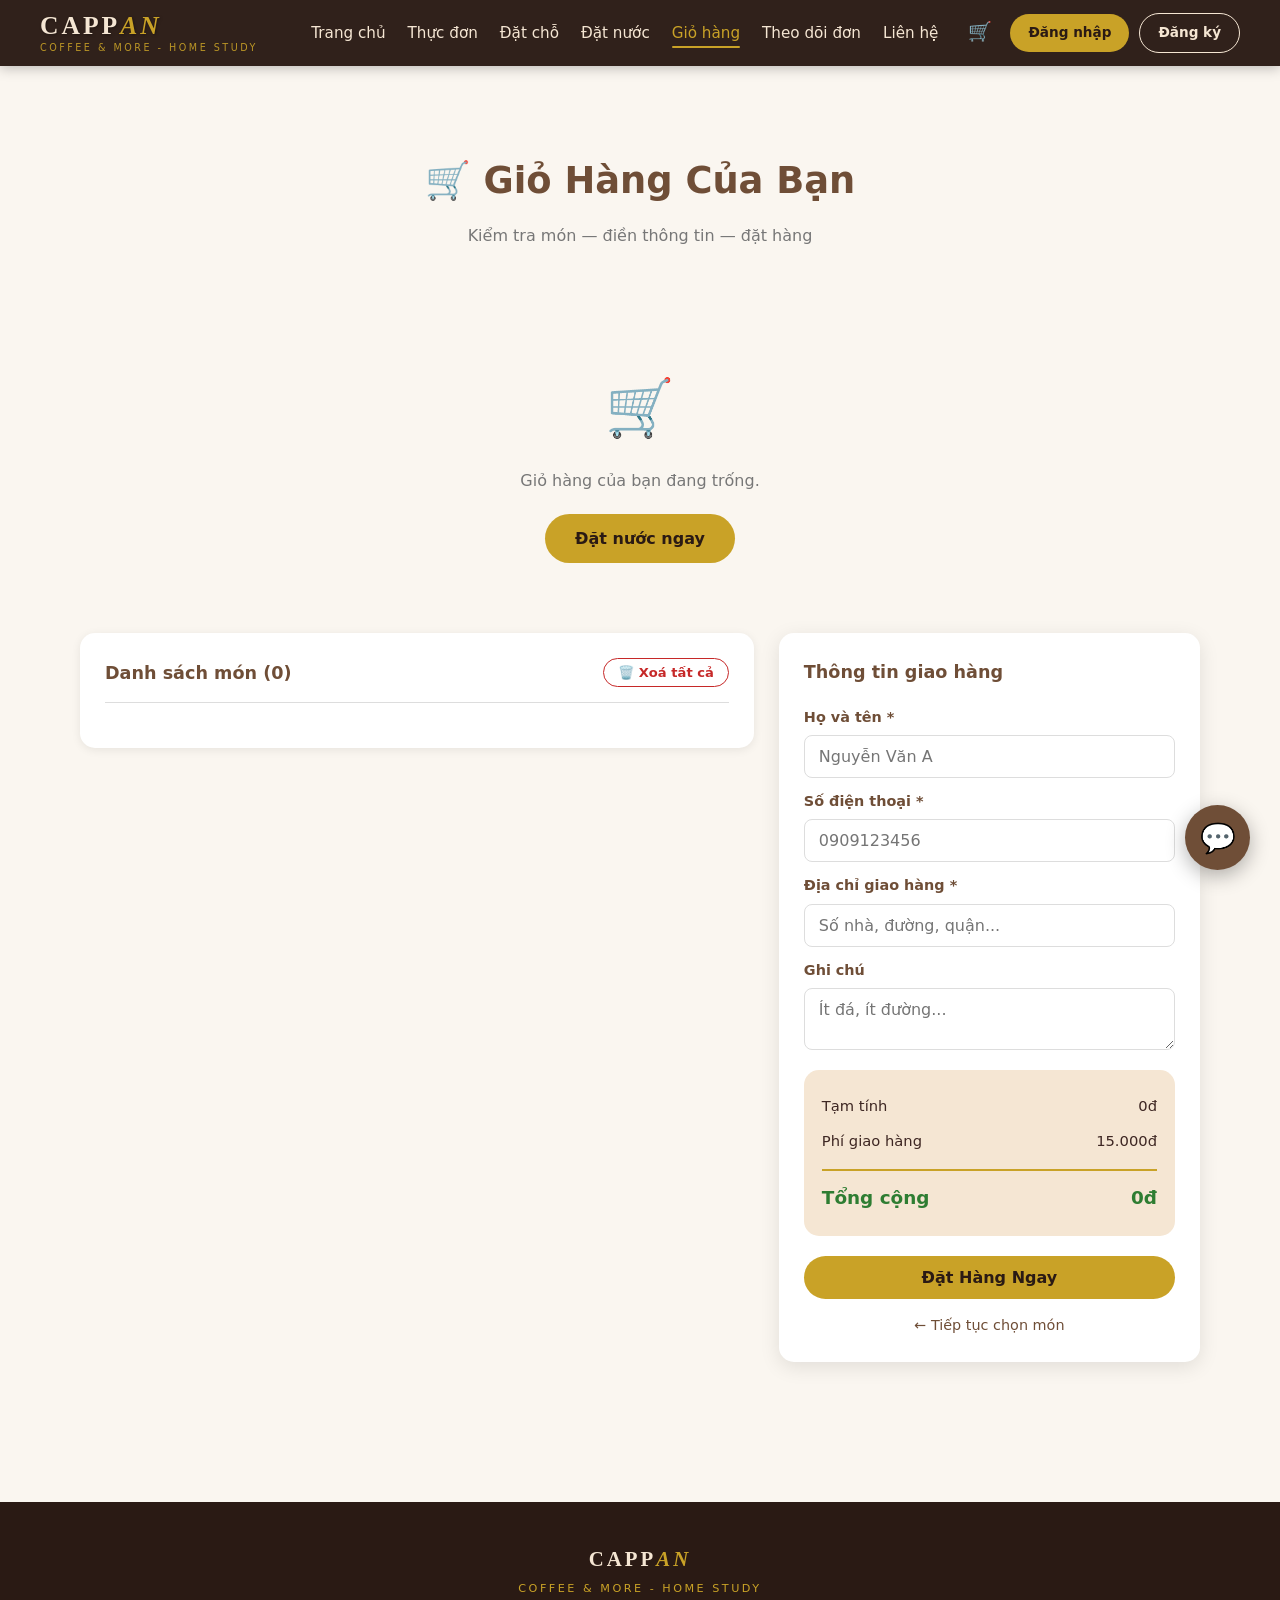
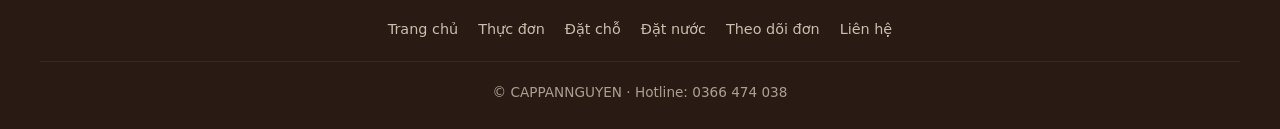
==== commit b934a470: "đã fix" ====
--- a/cart.html
+++ b/cart.html
@@ -99,7 +99,6 @@
     <a href="menu.html">Thực đơn</a>
     <a href="booking.html">Đặt chỗ</a>
     <a href="order.html">Đặt nước</a>
-    <a href="cart.html">Giỏ hàng</a>
     <a href="tracking.html">Theo dõi đơn</a>
     <a href="contact.html">Liên hệ</a>
   </div>
--- a/style.css
+++ b/style.css
@@ -1,8 +1,33 @@
 /* ============================================================
    CAPPAN – GLOBAL STYLES
+   Phiên bản: v3.1 (fixed)
+   Cấu trúc:
+   1. Variables & Reset
+   2. Header & Nav
+   3. Hero
+   4. Buttons
+   5. Section chung
+   6. About & Highlights
+   7. Menu
+   8. Forms
+   9. Modal
+   10. Seat Map
+   11. Order & Cart
+   12. Tracking
+   13. Chat AI
+   14. Toast
+   15. Footer
+   16. Auth (Login/Register)
+   17. Profile
+   18. Contact
+   19. Staff Dashboard
+   20. Schedule
+   21. Responsive
 ============================================================ */
 
-/* ----- CSS VARIABLES ----- */
+/* ============================================================
+   1. VARIABLES & RESET
+============================================================ */
 :root {
   --brown: #6F4E37;
   --dark-brown: #3E2723;
@@ -17,21 +42,27 @@
   --red: #c62828;
   --gray: #777;
   --gray-light: #ddd;
+
   --shadow-sm: 0 2px 10px rgba(0,0,0,0.08);
   --shadow-md: 0 5px 20px rgba(0,0,0,0.10);
   --shadow-lg: 0 15px 40px rgba(0,0,0,0.18);
+
   --radius-sm: 8px;
   --radius-md: 15px;
   --radius-lg: 20px;
   --radius-full: 999px;
+
   --transition: 0.3s ease;
 }
 
-/* ----- RESET ----- */
 *, *::before, *::after {
-  margin: 0; padding: 0; box-sizing: border-box;
-}
+  margin: 0;
+  padding: 0;
+  box-sizing: border-box;
+}
+
 html { scroll-behavior: smooth; }
+
 body {
   font-family: 'Segoe UI', system-ui, -apple-system, Tahoma, sans-serif;
   background: var(--light);
@@ -39,15 +70,35 @@
   line-height: 1.6;
   padding-top: 72px;
 }
+
 img { max-width: 100%; display: block; }
 a { color: inherit; }
 button { font-family: inherit; }
 
+/* Animations dùng chung */
+@keyframes fadeIn {
+  from { opacity: 0; }
+  to { opacity: 1; }
+}
+@keyframes pop {
+  from { transform: scale(0.9); opacity: 0; }
+  to { transform: scale(1); opacity: 1; }
+}
+@keyframes spin {
+  to { transform: rotate(360deg); }
+}
+@keyframes typing {
+  0%, 60%, 100% { transform: translateY(0); opacity: 0.4; }
+  30% { transform: translateY(-6px); opacity: 1; }
+}
+
 /* ============================================================
-   HEADER
+   2. HEADER & NAV
 ============================================================ */
 .app-header {
-  position: fixed; top: 0; left: 0; right: 0; z-index: 100;
+  position: fixed;
+  top: 0; left: 0; right: 0;
+  z-index: 100;
   background: rgba(42, 26, 20, 0.97);
   backdrop-filter: blur(10px);
   padding: 12px 40px;
@@ -57,10 +108,12 @@
   box-shadow: 0 2px 12px rgba(0,0,0,0.25);
 }
 
-/* ----- LOGO ----- */
 .logo {
-  display: flex; flex-direction: column; line-height: 1.1;
-  text-decoration: none; cursor: pointer;
+  display: flex;
+  flex-direction: column;
+  line-height: 1.1;
+  text-decoration: none;
+  cursor: pointer;
 }
 .logo .brand {
   color: var(--cream);
@@ -70,7 +123,10 @@
   font-family: 'Georgia', 'Times New Roman', serif;
   text-shadow: 1px 1px 3px rgba(0,0,0,0.4);
 }
-.logo .brand span { color: var(--gold); font-style: italic; }
+.logo .brand span {
+  color: var(--gold);
+  font-style: italic;
+}
 .logo .tagline {
   color: var(--gold);
   font-size: 0.6rem;
@@ -81,25 +137,42 @@
   opacity: 0.9;
 }
 
-/* ----- NAV ----- */
-.nav { display: flex; align-items: center; gap: 22px; }
+.nav {
+  display: flex;
+  align-items: center;
+  gap: 22px;
+}
 .nav-list {
-  display: flex; list-style: none; gap: 22px; align-items: center;
+  display: flex;
+  list-style: none;
+  gap: 22px;
+  align-items: center;
 }
 .nav-list a {
-  color: var(--cream); text-decoration: none;
-  font-weight: 500; font-size: 0.95rem;
+  color: var(--cream);
+  text-decoration: none;
+  font-weight: 500;
+  font-size: 0.95rem;
   transition: var(--transition);
   position: relative;
 }
-.nav-list a:hover, .nav-list a.active { color: var(--gold); }
+.nav-list a:hover,
+.nav-list a.active { color: var(--gold); }
 .nav-list a.active::after {
-  content: ''; position: absolute; bottom: -6px; left: 0; right: 0;
-  height: 2px; background: var(--gold); border-radius: 2px;
-}
+  content: '';
+  position: absolute;
+  bottom: -6px; left: 0; right: 0;
+  height: 2px;
+  background: var(--gold);
+  border-radius: 2px;
+}
+
 .user-area {
-  display: flex; align-items: center; gap: 10px;
-  color: var(--gold); font-size: 0.9rem;
+  display: flex;
+  align-items: center;
+  gap: 10px;
+  color: var(--gold);
+  font-size: 0.9rem;
 }
 .user-area button {
   background: transparent;
@@ -112,23 +185,99 @@
   transition: var(--transition);
 }
 .user-area button:hover {
-  background: var(--gold); color: var(--darker);
-}
-
-/* Mobile menu toggle */
+  background: var(--gold);
+  color: var(--darker);
+}
+
+.btn-login,
+.btn-register {
+  padding: 8px 18px;
+  border-radius: var(--radius-full);
+  text-decoration: none;
+  font-weight: 700;
+  font-size: 0.85rem;
+  transition: var(--transition);
+}
+.btn-login {
+  background: var(--gold);
+  color: var(--darker);
+}
+.btn-login:hover { background: var(--cream); }
+
+.btn-register {
+  background: transparent;
+  color: var(--cream);
+  border: 1px solid var(--cream);
+}
+.btn-register:hover {
+  background: var(--cream);
+  color: var(--darker);
+}
+
+.user-link {
+  color: var(--gold);
+  text-decoration: none;
+  font-weight: 600;
+  transition: var(--transition);
+}
+.user-link:hover { color: var(--gold-light); }
+
+.cart-icon {
+  position: relative;
+  display: inline-flex;
+  align-items: center;
+  justify-content: center;
+  width: 40px;
+  height: 40px;
+  background: transparent;
+  border-radius: 50%;
+  color: var(--cream);
+  font-size: 1.2rem;
+  text-decoration: none;
+  transition: var(--transition);
+}
+.cart-icon:hover {
+  background: rgba(255,255,255,0.1);
+  color: var(--gold);
+  transform: scale(1.1);
+}
+.cart-badge {
+  position: absolute;
+  top: -2px; right: -2px;
+  background: var(--red);
+  color: white;
+  font-size: 0.68rem;
+  font-weight: 700;
+  min-width: 18px;
+  height: 18px;
+  padding: 0 5px;
+  border-radius: 9px;
+  display: flex;
+  align-items: center;
+  justify-content: center;
+  border: 2px solid var(--darker);
+  animation: pop 0.3s ease;
+}
+
 .menu-toggle {
   display: none;
-  background: none; border: none; cursor: pointer;
-  color: var(--cream); font-size: 1.5rem;
+  background: none;
+  border: none;
+  cursor: pointer;
+  color: var(--cream);
+  font-size: 1.5rem;
 }
 
 /* ============================================================
-   HERO
+   3. HERO
 ============================================================ */
 .hero {
   min-height: calc(100vh - 72px);
-  display: flex; justify-content: center; align-items: center;
-  text-align: center; color: var(--white);
+  display: flex;
+  justify-content: center;
+  align-items: center;
+  text-align: center;
+  color: var(--white);
   padding: 40px 20px;
   background: linear-gradient(rgba(0,0,0,0.55), rgba(0,0,0,0.7)),
     url('https://images.unsplash.com/photo-1554118811-1e0d58224f24?w=1600') center/cover fixed;
@@ -136,8 +285,11 @@
 }
 .hero-content { max-width: 800px; }
 .hero-tagline {
-  color: var(--gold); font-size: 0.85rem; letter-spacing: 4px;
-  margin-bottom: 12px; font-weight: 500;
+  color: var(--gold);
+  font-size: 0.85rem;
+  letter-spacing: 4px;
+  margin-bottom: 12px;
+  font-weight: 500;
 }
 .hero-title {
   font-size: clamp(2.5rem, 7vw, 5rem);
@@ -149,37 +301,62 @@
 }
 .hero-desc {
   font-size: clamp(1rem, 2vw, 1.2rem);
-  max-width: 600px; margin: 0 auto 30px;
+  max-width: 600px;
+  margin: 0 auto 30px;
   opacity: 0.95;
 }
-.hero-actions { display: flex; gap: 15px; justify-content: center; flex-wrap: wrap; }
+.hero-actions {
+  display: flex;
+  gap: 15px;
+  justify-content: center;
+  flex-wrap: wrap;
+}
 
 /* ============================================================
-   BUTTONS
+   4. BUTTONS
 ============================================================ */
 .btn {
   display: inline-block;
-  background: var(--gold); color: var(--darker);
+  background: var(--gold);
+  color: var(--darker);
   padding: 12px 30px;
-  border: none; border-radius: var(--radius-full);
-  font-size: 1rem; font-weight: 700;
-  cursor: pointer; text-decoration: none;
-  transition: var(--transition);
-}
-.btn:hover { background: var(--cream); transform: translateY(-2px); }
-.btn-block { display: block; width: 100%; margin-top: 20px; }
+  border: none;
+  border-radius: var(--radius-full);
+  font-size: 1rem;
+  font-weight: 700;
+  cursor: pointer;
+  text-decoration: none;
+  transition: var(--transition);
+}
+.btn:hover {
+  background: var(--cream);
+  transform: translateY(-2px);
+}
+.btn-block {
+  display: block;
+  width: 100%;
+  margin-top: 20px;
+}
 
 .btn-outline {
   display: inline-block;
-  background: transparent; border: 2px solid var(--gold); color: var(--gold);
-  padding: 10px 28px; border-radius: var(--radius-full);
-  font-weight: 700; cursor: pointer; text-decoration: none;
-  transition: var(--transition);
-}
-.btn-outline:hover { background: var(--gold); color: var(--darker); }
+  background: transparent;
+  border: 2px solid var(--gold);
+  color: var(--gold);
+  padding: 10px 28px;
+  border-radius: var(--radius-full);
+  font-weight: 700;
+  cursor: pointer;
+  text-decoration: none;
+  transition: var(--transition);
+}
+.btn-outline:hover {
+  background: var(--gold);
+  color: var(--darker);
+}
 
 /* ============================================================
-   SECTION
+   5. SECTION CHUNG
 ============================================================ */
 .section {
   padding: 80px 40px;
@@ -193,6 +370,7 @@
 }
 .section-dark .section-title,
 .section-dark .section-sub { color: var(--cream); }
+
 .section-title {
   text-align: center;
   font-size: clamp(1.6rem, 3vw, 2.3rem);
@@ -206,7 +384,7 @@
 }
 
 /* ============================================================
-   ABOUT
+   6. ABOUT & HIGHLIGHTS
 ============================================================ */
 .about-grid {
   display: grid;
@@ -215,16 +393,22 @@
   align-items: center;
 }
 .about-img img {
-  width: 100%; border-radius: var(--radius-md);
+  width: 100%;
+  border-radius: var(--radius-md);
   box-shadow: var(--shadow-lg);
 }
 .about-text h3 {
-  color: var(--brown); font-size: 1.6rem; margin-bottom: 15px;
+  color: var(--brown);
+  font-size: 1.6rem;
+  margin-bottom: 15px;
 }
 .about-text p { margin-bottom: 15px; }
+
 .feature-list {
   list-style: none;
-  display: grid; grid-template-columns: 1fr 1fr; gap: 8px;
+  display: grid;
+  grid-template-columns: 1fr 1fr;
+  gap: 8px;
   margin: 20px 0;
 }
 .feature-list li {
@@ -234,16 +418,15 @@
   font-size: 0.9rem;
   font-weight: 500;
 }
+
 .info-block {
   background: var(--cream);
-  padding: 18px; border-radius: var(--radius-md);
+  padding: 18px;
+  border-radius: var(--radius-md);
   border-left: 4px solid var(--gold);
 }
 .info-block p { margin: 5px 0; }
 
-/* ============================================================
-   HIGHLIGHTS
-============================================================ */
 .highlights {
   display: grid;
   grid-template-columns: repeat(auto-fit, minmax(250px, 1fr));
@@ -263,30 +446,116 @@
   background: rgba(255,255,255,0.08);
 }
 .highlight-icon { font-size: 2.5rem; margin-bottom: 15px; }
-.highlight-card h4 { color: var(--gold); margin-bottom: 10px; font-size: 1.15rem; }
-.highlight-card p { font-size: 0.92rem; opacity: 0.9; }
+.highlight-card h4 {
+  color: var(--gold);
+  margin-bottom: 10px;
+  font-size: 1.15rem;
+}
+.highlight-card p {
+  font-size: 0.92rem;
+  opacity: 0.9;
+}
+/* FIX: section-dark text màu đúng */
+.section-dark .highlight-card h4 { color: var(--gold); }
+.section-dark .highlight-card p { color: var(--cream); opacity: 0.9; }
+
+.floor-cards {
+  display: grid;
+  grid-template-columns: repeat(auto-fit, minmax(260px, 1fr));
+  gap: 25px;
+}
+.floor-card {
+  background: var(--white);
+  border-radius: var(--radius-lg);
+  overflow: hidden;
+  box-shadow: var(--shadow-sm);
+  transition: var(--transition);
+}
+.floor-card:hover {
+  transform: translateY(-8px);
+  box-shadow: var(--shadow-lg);
+}
+.floor-card img {
+  width: 100%;
+  height: 180px;
+  object-fit: cover;
+}
+.floor-info { padding: 20px; }
+.floor-info h3 {
+  color: var(--brown);
+  margin-bottom: 8px;
+  font-size: 1.2rem;
+}
+.floor-info p {
+  color: var(--gray);
+  font-size: 0.9rem;
+  margin-bottom: 12px;
+}
+.floor-purpose {
+  display: inline-block;
+  padding: 4px 12px;
+  background: var(--cream);
+  color: var(--brown);
+  border-radius: var(--radius-full);
+  font-size: 0.75rem;
+  font-weight: 700;
+  text-transform: uppercase;
+  letter-spacing: 1px;
+}
 
 /* ============================================================
-   CATEGORIES & MENU
+   7. MENU
 ============================================================ */
 .cat-tabs {
-  display: flex; gap: 12px; justify-content: center;
-  flex-wrap: wrap; margin-bottom: 35px;
+  display: flex;
+  gap: 12px;
+  justify-content: center;
+  flex-wrap: wrap;
+  margin-bottom: 35px;
 }
 .cat-tab {
   background: var(--white);
   border: 2px solid var(--gray-light);
   padding: 10px 22px;
   border-radius: var(--radius-full);
-  cursor: pointer; font-weight: 600;
+  cursor: pointer;
+  font-weight: 600;
   transition: var(--transition);
   color: var(--brown);
   font-size: 0.92rem;
 }
-.cat-tab:hover { border-color: var(--gold); transform: translateY(-2px); }
+.cat-tab:hover {
+  border-color: var(--gold);
+  transform: translateY(-2px);
+}
 .cat-tab.active {
-  background: var(--brown); color: var(--white);
+  background: var(--brown);
+  color: var(--white);
   border-color: var(--brown);
+}
+
+.menu-toolbar {
+  display: flex;
+  justify-content: center;
+  margin-bottom: 25px;
+}
+.search-box {
+  width: 100%;
+  max-width: 400px;
+}
+.search-box input {
+  width: 100%;
+  padding: 12px 20px;
+  border: 2px solid var(--gray-light);
+  border-radius: var(--radius-full);
+  font-size: 0.95rem;
+  outline: none;
+  transition: var(--transition);
+  font-family: inherit;
+}
+.search-box input:focus {
+  border-color: var(--gold);
+  box-shadow: 0 0 0 3px rgba(201,162,39,0.15);
 }
 
 .menu-grid {
@@ -301,50 +570,112 @@
   box-shadow: var(--shadow-sm);
   transition: var(--transition);
   position: relative;
-  display: flex; flex-direction: column;
+  display: flex;
+  flex-direction: column;
 }
 .menu-card:hover {
   transform: translateY(-8px);
   box-shadow: var(--shadow-lg);
 }
 .menu-card img {
-  width: 100%; height: 170px; object-fit: cover;
-}
-.menu-card .info { padding: 16px; flex: 1; display: flex; flex-direction: column; }
+  width: 100%;
+  height: 170px;
+  object-fit: cover;
+}
+.menu-card .info {
+  padding: 16px;
+  flex: 1;
+  display: flex;
+  flex-direction: column;
+}
 .menu-card h4 {
-  color: var(--brown); margin-bottom: 8px; font-size: 1.05rem;
+  color: var(--brown);
+  margin-bottom: 8px;
+  font-size: 1.05rem;
 }
 .menu-card .price {
-  color: var(--green); font-weight: bold; font-size: 1.1rem;
+  color: var(--green);
+  font-weight: bold;
+  font-size: 1.1rem;
   margin-bottom: auto;
 }
+.menu-card .desc {
+  font-size: 0.8rem;
+  color: var(--gray);
+  margin: 6px 0;
+  line-height: 1.4;
+}
+
 .badge {
-  position: absolute; top: 12px; left: 12px;
-  background: var(--gold); color: var(--darker);
-  font-size: 0.72rem; font-weight: 700;
-  padding: 4px 10px; border-radius: var(--radius-full);
+  position: absolute;
+  top: 12px; left: 12px;
+  background: var(--gold);
+  color: var(--darker);
+  font-size: 0.72rem;
+  font-weight: 700;
+  padding: 4px 10px;
+  border-radius: var(--radius-full);
   letter-spacing: 0.5px;
 }
+.badge-out {
+  background: var(--red) !important;
+  color: white !important;
+  left: auto !important;
+  right: 12px;
+}
+
+.menu-card.out-of-stock { opacity: 0.7; }
+.menu-card.out-of-stock img { filter: grayscale(70%); }
+
 .add-cart-btn {
-  background: var(--green); color: var(--white);
-  border: none; padding: 9px 16px;
+  background: var(--green);
+  color: var(--white);
+  border: none;
+  padding: 9px 16px;
   border-radius: var(--radius-full);
-  cursor: pointer; font-weight: 600;
-  margin-top: 12px; width: 100%;
+  cursor: pointer;
+  font-weight: 600;
+  margin-top: 12px;
+  width: 100%;
   transition: var(--transition);
 }
 .add-cart-btn:hover { background: var(--green-dark); }
+.add-cart-btn:disabled {
+  background: var(--gray);
+  cursor: not-allowed;
+  opacity: 0.6;
+}
+
+.staff-view-note {
+  margin-top: 12px;
+  padding: 8px 12px;
+  background: #fff3cd;
+  color: #856404;
+  border-radius: var(--radius-sm);
+  font-size: 0.78rem;
+  font-weight: 600;
+  text-align: center;
+  border: 1px solid #ffc107;
+}
 
 /* ============================================================
-   FORMS
+   8. FORMS
 ============================================================ */
 .form-grid {
-  display: grid; grid-template-columns: 1fr 1fr; gap: 18px;
-}
-.form-group { display: flex; flex-direction: column; margin-bottom: 12px; }
+  display: grid;
+  grid-template-columns: 1fr 1fr;
+  gap: 18px;
+}
+.form-group {
+  display: flex;
+  flex-direction: column;
+  margin-bottom: 12px;
+}
 .form-group label {
-  margin-bottom: 6px; font-weight: 600;
-  color: var(--brown); font-size: 0.9rem;
+  margin-bottom: 6px;
+  font-weight: 600;
+  color: var(--brown);
+  font-size: 0.9rem;
 }
 .form-group input,
 .form-group select,
@@ -352,7 +683,8 @@
   padding: 11px 14px;
   border: 1px solid var(--gray-light);
   border-radius: var(--radius-sm);
-  font-size: 1rem; outline: none;
+  font-size: 1rem;
+  outline: none;
   transition: var(--transition);
   font-family: inherit;
   background: var(--white);
@@ -364,76 +696,202 @@
   box-shadow: 0 0 0 3px rgba(111,78,55,0.15);
 }
 .full-width { grid-column: 1 / -1; }
+.form-hint {
+  font-size: 0.78rem;
+  color: var(--gray);
+  margin-top: 4px;
+}
+
+.role-switch { display: flex; gap: 10px; }
+.role-option {
+  flex: 1;
+  display: flex;
+  align-items: center;
+  justify-content: center;
+  gap: 6px;
+  padding: 12px;
+  border: 2px solid var(--gray-light);
+  border-radius: var(--radius-sm);
+  cursor: pointer;
+  transition: var(--transition);
+  font-weight: 600;
+  font-size: 0.9rem;
+}
+.role-option input { display: none; }
+.role-option:hover { border-color: var(--gold); }
+.role-option.active {
+  border-color: var(--brown);
+  background: var(--cream);
+  color: var(--brown);
+}
 
 /* ============================================================
-   MODAL
+   9. MODAL
 ============================================================ */
 .modal-overlay {
-  position: fixed; inset: 0;
+  position: fixed;
+  inset: 0;
   background: rgba(0,0,0,0.65);
   backdrop-filter: blur(4px);
   z-index: 500;
   display: none;
-  justify-content: center; align-items: center;
+  justify-content: center;
+  align-items: center;
   padding: 20px;
   animation: fadeIn 0.25s ease;
 }
 .modal-overlay.open { display: flex; }
+
 .modal-box {
   background: var(--white);
   border-radius: var(--radius-lg);
-  width: 100%; max-width: 480px;
+  width: 100%;
+  max-width: 480px;
   padding: 35px;
   position: relative;
   animation: pop 0.3s ease;
-  max-height: 90vh; overflow-y: auto;
+  max-height: 90vh;
+  overflow-y: auto;
 }
 .modal-box.wide { max-width: 520px; }
-@keyframes fadeIn { from { opacity: 0; } to { opacity: 1; } }
-@keyframes pop {
-  from { transform: scale(0.9); opacity: 0; }
-  to { transform: scale(1); opacity: 1; }
-}
-.modal-box h2 { color: var(--brown); margin-bottom: 8px; text-align: center; }
+.modal-box h2 {
+  color: var(--brown);
+  margin-bottom: 8px;
+  text-align: center;
+}
 .modal-sub {
-  text-align: center; color: var(--gray);
-  margin-bottom: 25px; font-size: 0.9rem;
+  text-align: center;
+  color: var(--gray);
+  margin-bottom: 25px;
+  font-size: 0.9rem;
 }
 .modal-close {
-  position: absolute; top: 15px; right: 20px;
-  background: none; border: none;
-  font-size: 1.5rem; cursor: pointer; color: #999;
-  transition: var(--transition);
-}
-.modal-close:hover { color: var(--red); transform: rotate(90deg); }
-
-/* Auth tabs */
-.auth-tabs { display: flex; gap: 10px; margin-bottom: 20px; }
+  position: absolute;
+  top: 15px; right: 20px;
+  background: none;
+  border: none;
+  font-size: 1.5rem;
+  cursor: pointer;
+  color: #999;
+  transition: var(--transition);
+}
+.modal-close:hover {
+  color: var(--red);
+  transform: rotate(90deg);
+}
+
+.auth-tabs {
+  display: flex;
+  gap: 10px;
+  margin-bottom: 20px;
+}
 .auth-tab {
-  flex: 1; padding: 10px; text-align: center;
-  cursor: pointer; border-radius: var(--radius-sm);
-  font-weight: 600; background: #f0f0f0; color: var(--gray);
-  transition: var(--transition);
-}
-.auth-tab.active { background: var(--brown); color: var(--white); }
+  flex: 1;
+  padding: 10px;
+  text-align: center;
+  cursor: pointer;
+  border-radius: var(--radius-sm);
+  font-weight: 600;
+  background: #f0f0f0;
+  color: var(--gray);
+  transition: var(--transition);
+}
+.auth-tab.active {
+  background: var(--brown);
+  color: var(--white);
+}
 
 /* ============================================================
-   SEAT MAP
+   10. SEAT MAP
 ============================================================ */
 .floor-switch {
-  display: flex; gap: 12px; justify-content: center;
-  margin-bottom: 25px; flex-wrap: wrap;
+  display: flex;
+  gap: 12px;
+  justify-content: center;
+  margin-bottom: 25px;
+  flex-wrap: wrap;
 }
 .floor-btn {
   padding: 10px 24px;
   border-radius: var(--radius-full);
   border: 2px solid var(--brown);
-  background: var(--white); color: var(--brown);
-  font-weight: 600; cursor: pointer;
-  transition: var(--transition); font-size: 0.9rem;
+  background: var(--white);
+  color: var(--brown);
+  font-weight: 600;
+  cursor: pointer;
+  transition: var(--transition);
+  font-size: 0.9rem;
+  position: relative;
 }
 .floor-btn:hover { background: var(--cream); }
-.floor-btn.active { background: var(--brown); color: var(--white); }
+.floor-btn.active {
+  background: var(--brown);
+  color: var(--white);
+}
+.floor-badge {
+  display: inline-block;
+  background: rgba(220, 53, 69, 0.9);
+  color: white;
+  font-size: 0.7rem;
+  padding: 2px 8px;
+  border-radius: 10px;
+  margin-left: 6px;
+  font-weight: 700;
+}
+.floor-btn.active .floor-badge {
+  background: var(--gold);
+  color: var(--darker);
+}
+
+.floor-summary {
+  max-width: 800px;
+  margin: 0 auto 30px;
+  background: white;
+  border-radius: var(--radius-lg);
+  box-shadow: var(--shadow-sm);
+  overflow: hidden;
+}
+.floor-summary-content {
+  display: grid;
+  grid-template-columns: 200px 1fr;
+}
+.floor-summary-img {
+  height: 100%;
+  min-height: 150px;
+}
+.floor-summary-img img {
+  width: 100%;
+  height: 100%;
+  object-fit: cover;
+}
+.floor-summary-info { padding: 20px 25px; }
+.floor-summary-info h3 {
+  color: var(--brown);
+  margin-bottom: 8px;
+  font-size: 1.3rem;
+}
+.floor-summary-info p {
+  color: var(--gray);
+  font-size: 0.9rem;
+  margin-bottom: 15px;
+}
+.floor-stats {
+  display: flex;
+  gap: 15px;
+  flex-wrap: wrap;
+  font-size: 0.9rem;
+  font-weight: 600;
+}
+.floor-stats span {
+  background: var(--cream);
+  padding: 6px 14px;
+  border-radius: var(--radius-full);
+  color: var(--brown);
+}
+.floor-stats .available-count {
+  background: #d4edda;
+  color: #155724;
+}
 
 .seat-area {
   background: var(--white);
@@ -442,47 +900,82 @@
   box-shadow: var(--shadow-md);
   overflow-x: auto;
 }
+
+/* FIX: Seat map giới hạn max-width để ghế không bị khổng lồ */
 .seat-map {
-  display: grid; gap: 15px;
-  justify-content: center; margin: auto;
-}
+  display: grid;
+  gap: 12px;
+  justify-content: center;
+  margin: 0 auto;
+  padding: 10px;
+  max-width: 500px;
+  width: 100%;
+}
+
+/* Seat item — FIX max-width */
 .seat {
-  width: 90px; height: 90px;
+  width: 100%;
+  max-width: 110px;
+  aspect-ratio: 1 / 1.1;
+  min-width: 0;
   border-radius: var(--radius-sm);
-  display: flex; flex-direction: column;
-  justify-content: center; align-items: center;
-  cursor: pointer; font-size: 0.8rem; font-weight: 600;
+  display: flex;
+  flex-direction: column;
+  justify-content: center;
+  align-items: center;
+  cursor: pointer;
   transition: var(--transition);
   border: 3px solid transparent;
+  padding: 5px;
+  position: relative;
 }
 .seat.free {
-  background: #d4edda; color: #155724; border-color: #28a745;
+  background: #d4edda;
+  color: #155724;
+  border-color: #28a745;
 }
 .seat.free:hover {
   transform: scale(1.08);
   box-shadow: 0 6px 15px rgba(40,167,69,0.4);
 }
 .seat.booked {
-  background: #f8d7da; color: #721c24;
+  background: #f8d7da;
+  color: #721c24;
   border-color: #dc3545;
-  cursor: not-allowed; opacity: 0.7;
+  cursor: not-allowed;
+  opacity: 0.75;
 }
 .seat.selected {
   background: var(--gold) !important;
   color: var(--darker) !important;
   border-color: var(--dark-brown);
   transform: scale(1.08);
-}
-.seat .seat-icon { font-size: 1.5rem; }
+  box-shadow: 0 6px 20px rgba(201,162,39,0.5);
+}
+
+.seat-icon { font-size: 1.4rem; margin-bottom: 2px; }
+.seat-id { font-weight: 700; font-size: 1rem; }
+.seat-capacity { font-size: 0.7rem; opacity: 0.85; }
+.seat-status { font-size: 0.65rem; margin-top: 2px; }
 
 .seat-legend {
-  display: flex; gap: 25px; justify-content: center;
-  margin: 25px 0; flex-wrap: wrap;
+  display: flex;
+  gap: 25px;
+  justify-content: center;
+  margin: 25px 0;
+  flex-wrap: wrap;
 }
 .legend-item {
-  display: flex; align-items: center; gap: 8px; font-size: 0.9rem;
-}
-.legend-box { width: 22px; height: 22px; border-radius: 6px; }
+  display: flex;
+  align-items: center;
+  gap: 8px;
+  font-size: 0.9rem;
+}
+.legend-box {
+  width: 22px;
+  height: 22px;
+  border-radius: 6px;
+}
 .legend-box.free { background: #d4edda; border: 2px solid #28a745; }
 .legend-box.booked { background: #f8d7da; border: 2px solid #dc3545; }
 .legend-box.selected { background: var(--gold); border: 2px solid var(--dark-brown); }
@@ -497,284 +990,1688 @@
 }
 .seat-info-panel.show { display: block; }
 .seat-info-grid {
-  display: grid; grid-template-columns: 280px 1fr; gap: 25px;
+  display: grid;
+  grid-template-columns: 280px 1fr;
+  gap: 25px;
   align-items: center;
 }
 .seat-info-grid img {
-  width: 100%; height: 180px; object-fit: cover;
+  width: 100%;
+  height: 180px;
+  object-fit: cover;
   border-radius: var(--radius-md);
 }
-.seat-info-grid h3 { color: var(--brown); margin-bottom: 10px; }
+.seat-info-grid h3 {
+  color: var(--brown);
+  margin-bottom: 10px;
+}
 .seat-info-grid p { margin-bottom: 15px; }
+.seat-meta {
+  color: var(--gray);
+  font-size: 0.9rem;
+  margin-bottom: 15px;
+}
 
 /* ============================================================
-   ORDER
+   11. ORDER & CART
 ============================================================ */
 .order-layout {
-  display: grid; grid-template-columns: 2fr 1fr; gap: 25px;
+  display: grid;
+  grid-template-columns: 2fr 1fr;
+  gap: 25px;
   align-items: start;
 }
-.cart {
+
+.cart-mini {
+  background: var(--white);
+  border-radius: var(--radius-md);
+  padding: 20px;
+  box-shadow: var(--shadow-sm);
+  position: sticky;
+  top: 90px;
+  height: fit-content;
+}
+.cart-mini h3 {
+  color: var(--brown);
+  font-size: 1rem;
+  margin-bottom: 12px;
+}
+.cart-mini-info {
+  display: flex;
+  justify-content: space-between;
+  align-items: center;
+  background: var(--cream);
+  padding: 12px 16px;
+  border-radius: var(--radius-sm);
+  font-weight: 600;
+  color: var(--brown);
+}
+.cart-mini-info #cartMiniTotal {
+  color: var(--green);
+  font-size: 1.05rem;
+}
+.cart-mini-preview {
+  margin-top: 12px;
+  max-height: 180px;
+  overflow-y: auto;
+}
+.cart-mini-row {
+  display: flex;
+  justify-content: space-between;
+  padding: 6px 0;
+  font-size: 0.85rem;
+  color: var(--dark-brown);
+  border-bottom: 1px dashed var(--gray-light);
+}
+.cart-mini-row:last-child { border-bottom: none; }
+.cart-mini-row span:last-child {
+  font-weight: 600;
+  color: var(--green);
+}
+.cart-mini-more {
+  font-size: 0.8rem;
+  color: var(--gray);
+  font-style: italic;
+  text-align: center;
+  padding: 6px 0;
+}
+.cart-mini-empty {
+  text-align: center;
+  color: var(--gray);
+  font-style: italic;
+  font-size: 0.85rem;
+  padding: 12px 0;
+}
+.btn-clear-mini {
+  display: block;
+  width: 100%;
+  margin-top: 10px;
+  background: transparent;
+  border: 1px solid var(--gray-light);
+  color: var(--gray);
+  padding: 8px;
+  border-radius: var(--radius-full);
+  font-size: 0.82rem;
+  cursor: pointer;
+  transition: var(--transition);
+}
+.btn-clear-mini:hover {
+  border-color: var(--red);
+  color: var(--red);
+}
+
+.cart-layout {
+  display: grid;
+  grid-template-columns: 1.6fr 1fr;
+  gap: 25px;
+  align-items: start;
+}
+.cart-items-panel {
   background: var(--white);
   border-radius: var(--radius-md);
   padding: 25px;
-  position: sticky; top: 90px;
+  box-shadow: var(--shadow-sm);
+}
+.panel-header-simple {
+  display: flex;
+  justify-content: space-between;
+  align-items: center;
+  gap: 15px;
+  margin-bottom: 20px;
+  padding-bottom: 15px;
+  border-bottom: 1px solid var(--gray-light);
+}
+.panel-header-simple h3 {
+  color: var(--brown);
+  font-size: 1.1rem;
+}
+.btn-clear {
+  background: transparent;
+  border: 1px solid var(--red);
+  color: var(--red);
+  padding: 6px 14px;
+  border-radius: var(--radius-full);
+  font-size: 0.82rem;
+  font-weight: 600;
+  cursor: pointer;
+  transition: var(--transition);
+}
+.btn-clear:hover {
+  background: var(--red);
+  color: white;
+}
+
+.cart-item {
+  display: grid;
+  grid-template-columns: 80px 1fr auto auto auto;
+  gap: 15px;
+  align-items: center;
+  padding: 15px 0;
+  border-bottom: 1px dashed var(--gray-light);
+}
+.cart-item:last-child { border-bottom: none; }
+.cart-item img {
+  width: 80px;
+  height: 80px;
+  border-radius: var(--radius-sm);
+  object-fit: cover;
+}
+.cart-item-info h4 {
+  color: var(--brown);
+  font-size: 1rem;
+  margin-bottom: 4px;
+}
+.cart-item-info small {
+  color: var(--gray);
+  font-size: 0.82rem;
+}
+.cart-item-price {
+  color: var(--green);
+  font-weight: 600;
+  margin-top: 6px;
+}
+.cart-item-qty {
+  display: flex;
+  align-items: center;
+  gap: 8px;
+}
+.cart-item-qty span {
+  min-width: 24px;
+  text-align: center;
+  font-weight: 700;
+}
+.cart-item-total {
+  font-weight: 800;
+  color: var(--brown);
+  min-width: 90px;
+  text-align: right;
+}
+.cart-item-remove {
+  background: transparent;
+  border: none;
+  color: var(--red);
+  font-size: 1.1rem;
+  cursor: pointer;
+  padding: 5px;
+  transition: var(--transition);
+}
+.cart-item-remove:hover { transform: scale(1.3); }
+
+.qty-btn {
+  background: var(--brown);
+  color: var(--white);
+  border: none;
+  width: 24px;
+  height: 24px;
+  border-radius: 50%;
+  cursor: pointer;
+  font-weight: bold;
+  margin: 0 5px;
+  transition: var(--transition);
+}
+.qty-btn:hover { background: var(--dark-brown); }
+
+.cart-checkout {
+  background: var(--white);
+  border-radius: var(--radius-md);
+  padding: 25px;
   box-shadow: var(--shadow-md);
-}
-.cart h3 { color: var(--brown); margin-bottom: 15px; }
-.cart ul {
-  list-style: none; margin-bottom: 15px;
-  max-height: 300px; overflow-y: auto;
-}
-.cart li {
-  display: flex; justify-content: space-between;
-  align-items: center; padding: 10px 0;
-  border-bottom: 1px dashed var(--gray-light);
-  font-size: 0.9rem; gap: 10px;
-}
-.cart li.empty {
-  justify-content: center; color: #999;
-  border: none; font-style: italic;
-}
-.cart-total {
-  font-size: 1.25rem; font-weight: bold;
-  color: var(--green); text-align: right;
-  margin-bottom: 15px;
-}
-.qty-btn {
-  background: var(--brown); color: var(--white);
-  border: none; width: 24px; height: 24px;
-  border-radius: 50%; cursor: pointer;
-  font-weight: bold; margin: 0 5px;
-  transition: var(--transition);
-}
-.qty-btn:hover { background: var(--dark-brown); }
-
+  position: sticky;
+  top: 90px;
+}
+.cart-checkout h3 {
+  color: var(--brown);
+  margin-bottom: 20px;
+  font-size: 1.1rem;
+}
+.checkout-summary {
+  background: var(--cream);
+  border-radius: var(--radius-md);
+  padding: 18px;
+  margin: 20px 0;
+}
+.summary-row {
+  display: flex;
+  justify-content: space-between;
+  padding: 6px 0;
+  font-size: 0.92rem;
+  color: var(--dark-brown);
+}
+.summary-row.total {
+  border-top: 2px solid var(--gold);
+  margin-top: 10px;
+  padding-top: 12px;
+  font-size: 1.15rem;
+  font-weight: 800;
+  color: var(--green);
+}
+.link-back {
+  display: block;
+  text-align: center;
+  margin-top: 15px;
+  color: var(--brown);
+  font-size: 0.9rem;
+  text-decoration: none;
+}
+.link-back:hover { color: var(--gold); }
 /* ============================================================
-   TRACKING
+   12. TRACKING
 ============================================================ */
 .empty-state {
-  text-align: center; padding: 70px 20px; color: var(--gray);
-}
-.empty-icon { font-size: 3.5rem; margin-bottom: 15px; }
+  text-align: center;
+  padding: 70px 20px;
+  color: var(--gray);
+}
+.empty-icon {
+  font-size: 3.5rem;
+  margin-bottom: 15px;
+}
 .empty-state .btn { margin-top: 20px; }
 
-.shipper-panel {
+.order-tracking-card {
+  background: var(--white);
+  border-radius: var(--radius-lg);
+  overflow: hidden;
+  box-shadow: var(--shadow-md);
+  margin-bottom: 30px;
+  transition: var(--transition);
+}
+.order-tracking-card.done {
+  opacity: 0.85;
+  border: 2px solid #d4edda;
+}
+
+.shipper-header {
+  background: var(--brown);
+  color: var(--white);
+  padding: 20px 25px;
+  display: flex;
+  justify-content: space-between;
+  align-items: center;
+  gap: 15px;
+  flex-wrap: wrap;
+}
+.shipper-header h3 { font-size: 1.1rem; }
+.shipper-status {
+  padding: 6px 16px;
+  border-radius: var(--radius-full);
+  font-size: 0.85rem;
+  font-weight: 700;
+  background: var(--gold);
+  color: var(--darker);
+  white-space: nowrap;
+}
+.shipper-status.done {
+  background: #d4edda;
+  color: #155724;
+}
+
+.map-container {
+  height: 350px;
+  background: #e5e3df;
+  margin: 20px 25px;
+  border-radius: var(--radius-md);
+  overflow: hidden;
+}
+.map-container iframe {
+  width: 100%;
+  height: 100%;
+  border: 0;
+}
+
+.shipper-info { padding: 0 25px 20px; }
+.shipper-info .row {
+  display: flex;
+  justify-content: space-between;
+  padding: 10px 0;
+  border-bottom: 1px solid #f0f0f0;
+  gap: 15px;
+}
+.shipper-info .row:last-child { border-bottom: none; }
+.shipper-info .row span:last-child {
+  font-weight: 600;
+  color: var(--brown);
+  text-align: right;
+}
+
+.order-done-msg {
+  text-align: center;
+  padding: 30px 25px;
+  background: #d4edda;
+  color: #155724;
+  font-weight: 700;
+  font-size: 1.1rem;
+  margin: 20px 25px;
+  border-radius: var(--radius-md);
+}
+
+.progress-steps {
+  display: flex;
+  justify-content: space-between;
+  margin: 25px;
+  position: relative;
+}
+.progress-steps::before {
+  content: '';
+  position: absolute;
+  top: 15px;
+  left: 8%;
+  right: 8%;
+  height: 3px;
+  background: var(--gray-light);
+  z-index: 1;
+}
+.step {
+  z-index: 2;
+  text-align: center;
+  font-size: 0.78rem;
+  flex: 1;
+  position: relative;
+  color: var(--gray);
+}
+.step .dot {
+  width: 32px;
+  height: 32px;
+  border-radius: 50%;
+  background: var(--gray-light);
+  color: var(--gray);
+  display: flex;
+  justify-content: center;
+  align-items: center;
+  margin: 0 auto 6px;
+  font-weight: bold;
+  border: 3px solid var(--white);
+  transition: var(--transition);
+}
+.step.active .dot {
+  background: var(--green);
+  color: var(--white);
+}
+.step.active {
+  color: var(--green);
+  font-weight: 600;
+}
+
+.order-details {
+  background: var(--cream);
+  padding: 20px 25px;
+  border-top: 1px solid var(--gray-light);
+}
+.order-details h4 {
+  color: var(--brown);
+  font-size: 0.95rem;
+  margin-bottom: 12px;
+  text-transform: uppercase;
+  letter-spacing: 1px;
+}
+.order-items-detail {
+  list-style: none;
+  margin-bottom: 15px;
+}
+.order-items-detail li {
+  display: flex;
+  justify-content: space-between;
+  padding: 6px 0;
+  font-size: 0.9rem;
+  border-bottom: 1px dashed rgba(0,0,0,0.08);
+}
+.order-items-detail li:last-child { border-bottom: none; }
+.order-total-row {
+  display: flex;
+  justify-content: space-between;
+  padding: 12px 0;
+  border-top: 2px solid var(--gold);
+  font-size: 1.05rem;
+}
+.order-total-row strong {
+  color: var(--green);
+  font-size: 1.2rem;
+}
+.order-address {
+  margin-top: 12px;
+  font-size: 0.88rem;
+  color: var(--gray);
+  padding-top: 10px;
+  border-top: 1px dashed var(--gray-light);
+}
+
+/* ============================================================
+   13. CHAT AI
+============================================================ */
+.chat-btn {
+  position: fixed;
+  bottom: 30px;
+  right: 30px;
+  z-index: 300;
+  width: 65px;
+  height: 65px;
+  border-radius: 50%;
+  background: var(--brown);
+  color: var(--white);
+  border: none;
+  font-size: 1.8rem;
+  cursor: pointer;
+  box-shadow: 0 6px 20px rgba(0,0,0,0.3);
+  transition: var(--transition);
+}
+.chat-btn:hover {
+  background: var(--gold);
+  transform: scale(1.1);
+}
+
+.chat-box {
+  position: fixed;
+  bottom: 110px;
+  right: 30px;
+  z-index: 300;
+  width: 360px;
+  max-width: calc(100vw - 40px);
+  height: 480px;
+  max-height: calc(100vh - 150px);
   background: var(--white);
   border-radius: var(--radius-lg);
   overflow: hidden;
   box-shadow: var(--shadow-lg);
-}
-.shipper-header {
-  background: var(--brown); color: var(--white);
-  padding: 20px 25px;
-  display: flex; justify-content: space-between;
-  align-items: center; gap: 15px; flex-wrap: wrap;
-}
-.shipper-header h3 { font-size: 1.1rem; }
-.shipper-status {
-  padding: 6px 16px;
+  display: none;
+  flex-direction: column;
+  animation: pop 0.25s ease;
+}
+.chat-box.open { display: flex; }
+
+.chat-header {
+  background: var(--brown);
+  color: var(--white);
+  padding: 15px 20px;
+  display: flex;
+  justify-content: space-between;
+  align-items: center;
+}
+.chat-header h4 { font-size: 1rem; }
+.chat-header button {
+  background: none;
+  border: none;
+  color: var(--white);
+  font-size: 1.3rem;
+  cursor: pointer;
+}
+
+.chat-body {
+  flex: 1;
+  padding: 15px;
+  overflow-y: auto;
+  background: #f9f9f9;
+}
+
+.msg {
+  margin-bottom: 12px;
+  display: flex;
+}
+.msg.user { justify-content: flex-end; }
+.msg .bubble {
+  max-width: 75%;
+  padding: 10px 14px;
+  border-radius: var(--radius-md);
+  font-size: 0.92rem;
+  word-wrap: break-word;
+}
+.msg.bot .bubble {
+  background: var(--cream);
+  color: var(--dark-brown);
+  border-bottom-left-radius: 3px;
+}
+.msg.user .bubble {
+  background: var(--brown);
+  color: var(--white);
+  border-bottom-right-radius: 3px;
+}
+
+.typing-bubble {
+  display: flex;
+  align-items: center;
+  gap: 5px;
+  padding: 12px 16px !important;
+  background: var(--cream);
+  min-width: 60px;
+}
+.typing-bubble .dot {
+  width: 8px;
+  height: 8px;
+  background: var(--brown);
+  border-radius: 50%;
+  display: inline-block;
+  animation: typing 1.2s infinite ease-in-out;
+}
+.typing-bubble .dot:nth-child(2) { animation-delay: 0.2s; }
+.typing-bubble .dot:nth-child(3) { animation-delay: 0.4s; }
+
+.chat-input {
+  display: flex;
+  padding: 12px;
+  border-top: 1px solid #eee;
+  background: var(--white);
+}
+.chat-input input {
+  flex: 1;
+  padding: 10px 15px;
+  border: 1px solid var(--gray-light);
   border-radius: var(--radius-full);
-  font-size: 0.85rem; font-weight: 700;
-  background: var(--gold); color: var(--darker);
+  outline: none;
+  font-size: 0.95rem;
+  font-family: inherit;
+}
+.chat-input input:focus { border-color: var(--brown); }
+.chat-input button {
+  margin-left: 10px;
+  background: var(--brown);
+  color: var(--white);
+  border: none;
+  border-radius: 50%;
+  width: 42px;
+  height: 42px;
+  cursor: pointer;
+  font-size: 1.1rem;
+  transition: var(--transition);
+}
+.chat-input button:hover {
+  background: var(--gold);
+  color: var(--darker);
+}
+
+.quick-replies {
+  display: flex;
+  flex-wrap: wrap;
+  gap: 6px;
+  margin: 10px 0;
+  padding: 0 4px;
+}
+.quick-reply-btn {
+  background: white;
+  border: 1.5px solid var(--gold);
+  color: var(--brown);
+  padding: 6px 12px;
+  border-radius: var(--radius-full);
+  font-size: 0.78rem;
+  font-weight: 600;
+  cursor: pointer;
+  transition: var(--transition);
   white-space: nowrap;
 }
-.map-container { height: 400px; background: #e5e3df; }
-.map-container iframe { width: 100%; height: 100%; border: 0; }
-.shipper-info { padding: 20px 25px; }
-.shipper-info .row {
-  display: flex; justify-content: space-between;
-  padding: 10px 0;
-  border-bottom: 1px solid #f0f0f0;
-  gap: 15px;
-}
-.shipper-info .row:last-child { border-bottom: none; }
-.shipper-info .row span:last-child {
-  font-weight: 600; color: var(--brown);
-  text-align: right;
-}
-
-.progress-steps {
-  display: flex; justify-content: space-between;
-  margin: 25px; position: relative;
-}
-.progress-steps::before {
-  content: ''; position: absolute;
-  top: 15px; left: 8%; right: 8%;
-  height: 3px; background: var(--gray-light); z-index: 1;
-}
-.step {
-  z-index: 2; text-align: center;
-  font-size: 0.78rem; flex: 1;
-  position: relative; color: var(--gray);
-}
-.step .dot {
-  width: 32px; height: 32px;
-  border-radius: 50%; background: var(--gray-light);
-  color: var(--gray);
-  display: flex; justify-content: center; align-items: center;
-  margin: 0 auto 6px;
-  font-weight: bold; border: 3px solid var(--white);
-  transition: var(--transition);
-}
-.step.active .dot { background: var(--green); color: var(--white); }
-.step.active { color: var(--green); font-weight: 600; }
+.quick-reply-btn:hover {
+  background: var(--gold);
+  color: var(--darker);
+  transform: translateY(-2px);
+}
 
 /* ============================================================
-   TOAST
+   14. TOAST
 ============================================================ */
 .toast {
-  position: fixed; top: 90px; right: 30px;
+  position: fixed;
+  top: 90px;
+  right: 30px;
   z-index: 999;
-  background: var(--green); color: var(--white);
+  background: var(--green);
+  color: var(--white);
   padding: 15px 25px;
   border-radius: var(--radius-sm);
   box-shadow: var(--shadow-lg);
   transform: translateX(400px);
   transition: transform 0.4s cubic-bezier(0.4, 0, 0.2, 1);
-  font-weight: 500; max-width: 350px;
+  font-weight: 500;
+  max-width: 350px;
 }
 .toast.show { transform: translateX(0); }
 
+.logout-loading {
+  position: fixed;
+  inset: 0;
+  background: rgba(42, 26, 20, 0.85);
+  backdrop-filter: blur(6px);
+  z-index: 9999;
+  display: flex;
+  justify-content: center;
+  align-items: center;
+  opacity: 0;
+  visibility: hidden;
+  transition: opacity 0.3s ease, visibility 0.3s ease;
+}
+.logout-loading.show {
+  opacity: 1;
+  visibility: visible;
+}
+.logout-loading-content {
+  text-align: center;
+  color: var(--cream);
+}
+.logout-loading-content p {
+  margin-top: 20px;
+  font-size: 1.1rem;
+  font-weight: 600;
+  letter-spacing: 1px;
+  color: var(--gold);
+}
+.spinner {
+  width: 60px;
+  height: 60px;
+  margin: 0 auto;
+  border: 4px solid rgba(201, 162, 39, 0.2);
+  border-top-color: var(--gold);
+  border-radius: 50%;
+  animation: spin 0.8s linear infinite;
+}
+
 /* ============================================================
-   CHAT
-============================================================ */
-.chat-btn {
-  position: fixed; bottom: 30px; right: 30px;
-  z-index: 300;
-  width: 65px; height: 65px;
-  border-radius: 50%;
-  background: var(--brown); color: var(--white);
-  border: none; font-size: 1.8rem;
-  cursor: pointer;
-  box-shadow: 0 6px 20px rgba(0,0,0,0.3);
-  transition: var(--transition);
-}
-.chat-btn:hover {
-  background: var(--gold);
-  transform: scale(1.1);
-}
-.chat-box {
-  position: fixed; bottom: 110px; right: 30px;
-  z-index: 300;
-  width: 360px; max-width: calc(100vw - 40px);
-  height: 480px; max-height: calc(100vh - 150px);
-  background: var(--white);
-  border-radius: var(--radius-lg);
-  overflow: hidden;
-  box-shadow: var(--shadow-lg);
-  display: none; flex-direction: column;
-  animation: pop 0.25s ease;
-}
-.chat-box.open { display: flex; }
-.chat-header {
-  background: var(--brown); color: var(--white);
-  padding: 15px 20px;
-  display: flex; justify-content: space-between;
-  align-items: center;
-}
-.chat-header h4 { font-size: 1rem; }
-.chat-header button {
-  background: none; border: none;
-  color: var(--white); font-size: 1.3rem;
-  cursor: pointer;
-}
-.chat-body {
-  flex: 1; padding: 15px;
-  overflow-y: auto; background: #f9f9f9;
-}
-.msg { margin-bottom: 12px; display: flex; }
-.msg.user { justify-content: flex-end; }
-.msg .bubble {
-  max-width: 75%; padding: 10px 14px;
-  border-radius: var(--radius-md);
-  font-size: 0.92rem; word-wrap: break-word;
-}
-.msg.bot .bubble {
-  background: var(--cream); color: var(--dark-brown);
-  border-bottom-left-radius: 3px;
-}
-.msg.user .bubble {
-  background: var(--brown); color: var(--white);
-  border-bottom-right-radius: 3px;
-}
-.chat-input {
-  display: flex; padding: 12px;
-  border-top: 1px solid #eee; background: var(--white);
-}
-.chat-input input {
-  flex: 1; padding: 10px 15px;
-  border: 1px solid var(--gray-light);
-  border-radius: var(--radius-full);
-  outline: none; font-size: 0.95rem;
-  font-family: inherit;
-}
-.chat-input input:focus { border-color: var(--brown); }
-.chat-input button {
-  margin-left: 10px;
-  background: var(--brown); color: var(--white);
-  border: none; border-radius: 50%;
-  width: 42px; height: 42px;
-  cursor: pointer; font-size: 1.1rem;
-  transition: var(--transition);
-}
-.chat-input button:hover { background: var(--gold); color: var(--darker); }
-
-/* ============================================================
-   FOOTER
+   15. FOOTER
 ============================================================ */
 .app-footer {
-  background: var(--darker); color: var(--cream);
+  background: var(--darker);
+  color: var(--cream);
   padding: 40px 40px 25px;
   margin-top: 60px;
   text-align: center;
 }
 .footer-brand {
   font-family: 'Georgia', serif;
-  font-size: 1.3rem; font-weight: 800;
+  font-size: 1.3rem;
+  font-weight: 800;
   letter-spacing: 3px;
   color: var(--cream);
   margin-bottom: 5px;
 }
-.footer-brand span { color: var(--gold); font-style: italic; }
+.footer-brand span {
+  color: var(--gold);
+  font-style: italic;
+}
 .footer-tagline {
-  font-size: 0.7rem; letter-spacing: 2.5px;
-  color: var(--gold); margin-bottom: 20px;
+  font-size: 0.7rem;
+  letter-spacing: 2.5px;
+  color: var(--gold);
+  margin-bottom: 20px;
   text-transform: uppercase;
 }
 .footer-links {
-  display: flex; gap: 20px; justify-content: center;
-  flex-wrap: wrap; margin-bottom: 20px;
+  display: flex;
+  gap: 20px;
+  justify-content: center;
+  flex-wrap: wrap;
+  margin-bottom: 20px;
 }
 .footer-links a {
-  color: var(--cream); text-decoration: none;
-  font-size: 0.9rem; opacity: 0.8;
-  transition: var(--transition);
-}
-.footer-links a:hover { color: var(--gold); opacity: 1; }
+  color: var(--cream);
+  text-decoration: none;
+  font-size: 0.9rem;
+  opacity: 0.8;
+  transition: var(--transition);
+}
+.footer-links a:hover {
+  color: var(--gold);
+  opacity: 1;
+}
 .footer-copy {
-  font-size: 0.85rem; opacity: 0.65;
+  font-size: 0.85rem;
+  opacity: 0.65;
   padding-top: 20px;
   border-top: 1px solid rgba(255,255,255,0.1);
 }
 
 /* ============================================================
-   RESPONSIVE
+   16. AUTH (LOGIN / REGISTER)
 ============================================================ */
+.auth-section {
+  min-height: calc(100vh - 72px);
+  display: flex;
+  justify-content: center;
+  align-items: center;
+  padding: 60px 20px;
+  background: linear-gradient(135deg, var(--cream) 0%, var(--light) 100%);
+}
+.auth-card {
+  background: var(--white);
+  border-radius: var(--radius-lg);
+  padding: 40px;
+  box-shadow: var(--shadow-lg);
+  width: 100%;
+  max-width: 440px;
+}
+.auth-card h2 {
+  color: var(--brown);
+  margin-bottom: 8px;
+  text-align: center;
+}
+.auth-sub {
+  text-align: center;
+  color: var(--gray);
+  margin-bottom: 25px;
+  font-size: 0.9rem;
+}
+.auth-link {
+  text-align: center;
+  margin-top: 20px;
+  color: var(--gray);
+  font-size: 0.9rem;
+}
+.auth-link a {
+  color: var(--brown);
+  font-weight: 600;
+  text-decoration: none;
+}
+.auth-link a:hover { color: var(--gold); }
+
+.demo-accounts {
+  margin-top: 25px;
+  padding: 15px;
+  background: var(--cream);
+  border-radius: var(--radius-md);
+  font-size: 0.85rem;
+}
+.demo-accounts p {
+  color: var(--brown);
+  margin-bottom: 10px;
+}
+.demo-btn {
+  background: var(--white);
+  padding: 10px 14px;
+  border-radius: var(--radius-sm);
+  margin-bottom: 8px;
+  cursor: pointer;
+  font-weight: 500;
+  transition: var(--transition);
+  border: 1px solid transparent;
+}
+.demo-btn:hover {
+  border-color: var(--brown);
+  transform: translateX(4px);
+}
+.demo-btn-warn {
+  background: #fff3cd !important;
+  color: #856404 !important;
+  border: 1px solid #ffc107;
+  font-weight: 600;
+}
+.demo-btn-warn:hover {
+  background: #ffe69c !important;
+  border-color: #d39e00;
+}
+
+/* ============================================================
+   17. PROFILE
+============================================================ */
+.profile-header {
+  display: flex;
+  align-items: center;
+  gap: 20px;
+  background: var(--cream);
+  padding: 25px;
+  border-radius: var(--radius-lg);
+  margin-bottom: 30px;
+  flex-wrap: wrap;
+}
+.profile-avatar {
+  width: 80px;
+  height: 80px;
+  border-radius: 50%;
+  background: var(--brown);
+  color: var(--cream);
+  display: flex;
+  justify-content: center;
+  align-items: center;
+  font-size: 2rem;
+  font-weight: 800;
+  font-family: 'Georgia', serif;
+  box-shadow: 0 4px 15px rgba(111,78,55,0.3);
+  flex-shrink: 0;
+}
+.profile-info { flex: 1; min-width: 200px; }
+.profile-info h2 {
+  color: var(--brown);
+  margin-bottom: 5px;
+}
+.profile-info p {
+  color: var(--gray);
+  font-size: 0.92rem;
+  margin: 2px 0;
+}
+.profile-joined {
+  font-size: 0.82rem !important;
+  opacity: 0.75;
+}
+
+.profile-tabs {
+  display: flex;
+  gap: 10px;
+  border-bottom: 2px solid var(--gray-light);
+  margin-bottom: 30px;
+  overflow-x: auto;
+}
+.profile-tab {
+  padding: 12px 20px;
+  background: transparent;
+  border: none;
+  border-bottom: 3px solid transparent;
+  color: var(--gray);
+  font-weight: 600;
+  cursor: pointer;
+  transition: var(--transition);
+  white-space: nowrap;
+  font-size: 0.95rem;
+  margin-bottom: -2px;
+}
+.profile-tab:hover { color: var(--brown); }
+.profile-tab.active {
+  color: var(--brown);
+  border-bottom-color: var(--brown);
+}
+.profile-panel { display: none; animation: fadeIn 0.3s ease; }
+.profile-panel.active { display: block; }
+
+.history-list {
+  display: flex;
+  flex-direction: column;
+  gap: 15px;
+}
+.history-card {
+  display: flex;
+  gap: 18px;
+  align-items: center;
+  background: var(--white);
+  border-radius: var(--radius-md);
+  padding: 20px;
+  box-shadow: var(--shadow-sm);
+  transition: var(--transition);
+  flex-wrap: wrap;
+}
+.history-card:hover {
+  transform: translateY(-3px);
+  box-shadow: var(--shadow-md);
+}
+.history-icon {
+  font-size: 2rem;
+  flex-shrink: 0;
+  width: 55px;
+  height: 55px;
+  background: var(--cream);
+  border-radius: 50%;
+  display: flex;
+  justify-content: center;
+  align-items: center;
+}
+.history-body { flex: 1; min-width: 200px; }
+.history-title {
+  font-weight: 700;
+  color: var(--brown);
+  margin-bottom: 6px;
+  font-size: 1.05rem;
+  display: flex;
+  align-items: center;
+  gap: 10px;
+  flex-wrap: wrap;
+}
+.history-meta {
+  display: flex;
+  gap: 15px;
+  flex-wrap: wrap;
+  font-size: 0.85rem;
+  color: var(--gray);
+  margin-bottom: 6px;
+}
+.history-note {
+  font-size: 0.85rem;
+  color: var(--gray);
+  font-style: italic;
+  margin-top: 6px;
+}
+.history-status {
+  padding: 6px 14px;
+  border-radius: var(--radius-full);
+  font-size: 0.78rem;
+  font-weight: 700;
+  white-space: nowrap;
+}
+.history-status.success { background: #d4edda; color: #155724; }
+.history-status.cancelled { background: #f8d7da; color: #721c24; }
+.history-total {
+  text-align: right;
+  flex-shrink: 0;
+  min-width: 100px;
+}
+.total-label {
+  font-size: 0.75rem;
+  color: var(--gray);
+  text-transform: uppercase;
+  letter-spacing: 1px;
+}
+.total-value {
+  font-size: 1.15rem;
+  font-weight: 800;
+  color: var(--green);
+}
+
+.order-status {
+  font-size: 0.7rem;
+  padding: 3px 10px;
+  border-radius: var(--radius-full);
+  font-weight: 700;
+  text-transform: uppercase;
+  letter-spacing: 0.5px;
+}
+.order-status.success { background: #d4edda; color: #155724; }
+.order-status.pending { background: #fff3cd; color: #856404; }
+
+.order-items {
+  display: flex;
+  flex-wrap: wrap;
+  gap: 6px;
+  margin: 8px 0;
+}
+.order-item-tag {
+  background: var(--cream);
+  color: var(--brown);
+  padding: 3px 10px;
+  border-radius: var(--radius-full);
+  font-size: 0.78rem;
+  font-weight: 600;
+}
+
+/* ============================================================
+   18. CONTACT
+============================================================ */
+.contact-cards {
+  display: grid;
+  grid-template-columns: repeat(auto-fit, minmax(220px, 1fr));
+  gap: 20px;
+  margin-bottom: 50px;
+}
+.contact-card {
+  background: var(--white);
+  border-radius: var(--radius-md);
+  padding: 25px 20px;
+  text-align: center;
+  box-shadow: var(--shadow-sm);
+  transition: var(--transition);
+  border: 2px solid transparent;
+}
+.contact-card:hover {
+  transform: translateY(-5px);
+  box-shadow: var(--shadow-md);
+  border-color: var(--gold);
+}
+.contact-icon { font-size: 2.2rem; margin-bottom: 12px; }
+.contact-card h4 {
+  color: var(--brown);
+  margin-bottom: 8px;
+  font-size: 1.05rem;
+}
+.contact-card p {
+  color: var(--gray);
+  font-size: 0.92rem;
+  line-height: 1.5;
+}
+.contact-small {
+  font-size: 0.78rem !important;
+  margin-top: 5px;
+  opacity: 0.75;
+}
+
+.contact-layout {
+  display: grid;
+  grid-template-columns: 1fr 1fr;
+  gap: 35px;
+  align-items: start;
+}
+.contact-form-wrap,
+.contact-map-wrap {
+  background: var(--white);
+  border-radius: var(--radius-lg);
+  padding: 30px;
+  box-shadow: var(--shadow-sm);
+}
+.contact-form-wrap h3,
+.contact-map-wrap h3 {
+  color: var(--brown);
+  margin-bottom: 6px;
+  font-size: 1.3rem;
+}
+.contact-form-sub {
+  color: var(--gray);
+  font-size: 0.9rem;
+  margin-bottom: 22px;
+}
+.contact-map {
+  height: 320px;
+  border-radius: var(--radius-md);
+  overflow: hidden;
+  margin-bottom: 20px;
+}
+.contact-map iframe {
+  width: 100%;
+  height: 100%;
+  border: 0;
+}
+.contact-social h4 {
+  color: var(--brown);
+  margin-bottom: 12px;
+  font-size: 1rem;
+}
+.social-links {
+  display: flex;
+  flex-wrap: wrap;
+  gap: 10px;
+}
+.social-link {
+  padding: 8px 16px;
+  background: var(--cream);
+  color: var(--brown);
+  border-radius: var(--radius-full);
+  text-decoration: none;
+  font-size: 0.85rem;
+  font-weight: 600;
+  transition: var(--transition);
+}
+.social-link:hover {
+  background: var(--brown);
+  color: var(--white);
+  transform: translateY(-2px);
+}
+
+/* ============================================================
+   19. STAFF DASHBOARD
+============================================================ */
+.staff-header {
+  display: flex;
+  justify-content: space-between;
+  align-items: center;
+  gap: 20px;
+  flex-wrap: wrap;
+  margin-bottom: 30px;
+}
+.staff-time {
+  text-align: right;
+  color: var(--brown);
+  font-size: 0.95rem;
+}
+.staff-time strong {
+  font-size: 1.5rem;
+  font-family: 'Georgia', serif;
+}
+
+.stats-grid {
+  display: grid;
+  grid-template-columns: repeat(auto-fit, minmax(180px, 1fr));
+  gap: 18px;
+  margin-bottom: 30px;
+}
+.stat-card {
+  background: var(--white);
+  border-radius: var(--radius-md);
+  padding: 20px;
+  display: flex;
+  align-items: center;
+  gap: 15px;
+  box-shadow: var(--shadow-sm);
+  transition: var(--transition);
+  border-left: 4px solid var(--gold);
+}
+.stat-card:hover {
+  transform: translateY(-4px);
+  box-shadow: var(--shadow-md);
+}
+.stat-icon { font-size: 2rem; }
+.stat-info { flex: 1; }
+.stat-value {
+  font-size: 1.8rem;
+  font-weight: 800;
+  color: var(--brown);
+  line-height: 1.1;
+}
+.stat-label {
+  font-size: 0.82rem;
+  color: var(--gray);
+  text-transform: uppercase;
+  letter-spacing: 0.5px;
+  margin-top: 4px;
+}
+
+.staff-layout {
+  display: grid;
+  grid-template-columns: 1.4fr 1fr;
+  gap: 25px;
+}
+.staff-panel {
+  background: var(--white);
+  border-radius: var(--radius-md);
+  padding: 25px;
+  box-shadow: var(--shadow-sm);
+}
+.panel-header {
+  display: flex;
+  justify-content: space-between;
+  align-items: center;
+  gap: 15px;
+  margin-bottom: 20px;
+  flex-wrap: wrap;
+}
+.panel-header h3 {
+  color: var(--brown);
+  font-size: 1.15rem;
+}
+.panel-hint {
+  font-size: 0.82rem;
+  color: var(--gray);
+  margin-top: 15px;
+  font-style: italic;
+}
+
+.floor-switch-small {
+  display: flex;
+  gap: 6px;
+  flex-wrap: wrap;
+}
+.floor-btn-small {
+  padding: 6px 14px;
+  border: 1px solid var(--gray-light);
+  background: var(--white);
+  border-radius: var(--radius-full);
+  font-size: 0.82rem;
+  font-weight: 600;
+  color: var(--gray);
+  cursor: pointer;
+  transition: var(--transition);
+}
+.floor-btn-small:hover { border-color: var(--gold); }
+.floor-btn-small.active {
+  background: var(--brown);
+  color: var(--white);
+  border-color: var(--brown);
+}
+
+.btn-mini-reset {
+  background: #fff3cd;
+  color: #856404;
+  border: 1px solid #ffc107;
+  padding: 6px 12px;
+  border-radius: var(--radius-full);
+  font-size: 0.8rem;
+  font-weight: 600;
+  cursor: pointer;
+  transition: var(--transition);
+  white-space: nowrap;
+}
+.btn-mini-reset:hover {
+  background: #ffc107;
+  color: #664d03;
+}
+
+.staff-seat-map {
+  display: grid;
+  gap: 12px;
+}
+.staff-seat {
+  padding: 15px 10px;
+  border-radius: var(--radius-sm);
+  text-align: center;
+  cursor: pointer;
+  border: 3px solid transparent;
+  transition: var(--transition);
+  font-size: 0.85rem;
+  position: relative;
+}
+.staff-seat.available {
+  background: #d4edda;
+  color: #155724;
+  border-color: #28a745;
+}
+.staff-seat.available:hover { opacity: 0.85; }
+.staff-seat.booked {
+  background: #f8d7da;
+  color: #721c24;
+  border-color: #dc3545;
+}
+.staff-seat.booked:hover {
+  transform: scale(1.05);
+  box-shadow: 0 6px 20px rgba(220, 53, 69, 0.4);
+}
+.staff-seat .seat-icon { font-size: 1.4rem; margin-bottom: 4px; }
+.staff-seat .seat-id { font-weight: 700; font-size: 1rem; }
+.staff-seat .seat-capacity { font-size: 0.7rem; opacity: 0.8; }
+.staff-seat .seat-status { font-size: 0.7rem; margin-top: 2px; }
+.seat-customer {
+  font-size: 0.65rem;
+  margin-top: 4px;
+  opacity: 0.8;
+  font-weight: 600;
+}
+
+.seat-reset-btn {
+  position: absolute;
+  top: 6px;
+  right: 6px;
+  width: 22px;
+  height: 22px;
+  border-radius: 50%;
+  background: rgba(255, 255, 255, 0.95);
+  color: var(--red);
+  border: 1.5px solid var(--red);
+  font-size: 0.75rem;
+  font-weight: 700;
+  cursor: pointer;
+  display: flex;
+  align-items: center;
+  justify-content: center;
+  transition: all 0.2s ease;
+  z-index: 5;
+}
+.seat-reset-btn:hover {
+  background: var(--red);
+  color: white;
+  transform: scale(1.15);
+}
+
+.order-row {
+  display: flex;
+  justify-content: space-between;
+  align-items: center;
+  gap: 12px;
+  padding: 12px 0;
+  border-bottom: 1px dashed var(--gray-light);
+}
+.order-row:last-child { border-bottom: none; }
+.order-row-left strong {
+  color: var(--brown);
+  display: block;
+}
+.order-row-left small {
+  color: var(--gray);
+  font-size: 0.8rem;
+}
+.order-row-right {
+  display: flex;
+  align-items: center;
+  gap: 8px;
+}
+.order-status-badge {
+  padding: 4px 10px;
+  border-radius: var(--radius-full);
+  font-size: 0.72rem;
+  font-weight: 700;
+  white-space: nowrap;
+}
+.order-status-badge.step-0 { background: #fff3cd; color: #856404; }
+.order-status-badge.step-1 { background: #cce5ff; color: #004085; }
+.order-status-badge.step-2,
+.order-status-badge.step-3 { background: #d1ecf1; color: #0c5460; }
+.order-status-badge.step-4 { background: #d4edda; color: #155724; }
+
+.btn-mini {
+  background: var(--brown);
+  color: var(--white);
+  border: none;
+  border-radius: 50%;
+  width: 28px;
+  height: 28px;
+  cursor: pointer;
+  font-weight: bold;
+  transition: var(--transition);
+}
+.btn-mini:hover {
+  background: var(--gold);
+  color: var(--darker);
+}
+
+.empty-note {
+  text-align: center;
+  color: var(--gray);
+  font-style: italic;
+  padding: 20px;
+  font-size: 0.9rem;
+}
+
+.staff-table {
+  width: 100%;
+  border-collapse: collapse;
+  font-size: 0.88rem;
+}
+.staff-table th {
+  text-align: left;
+  padding: 10px 8px;
+  background: var(--cream);
+  color: var(--brown);
+  font-weight: 700;
+  font-size: 0.8rem;
+  text-transform: uppercase;
+  letter-spacing: 0.5px;
+}
+.staff-table th:first-child { border-radius: 8px 0 0 8px; }
+.staff-table th:last-child { border-radius: 0 8px 8px 0; }
+.staff-table td {
+  padding: 12px 8px;
+  border-bottom: 1px solid #f0f0f0;
+}
+
+.status-tag {
+  padding: 3px 10px;
+  border-radius: var(--radius-full);
+  font-size: 0.72rem;
+  font-weight: 700;
+  white-space: nowrap;
+}
+.status-tag.confirmed { background: #d4edda; color: #155724; }
+.status-tag.pending { background: #fff3cd; color: #856404; }
+.status-tag.cancelled { background: #f8d7da; color: #721c24; }
+.status-tag.completed { background: #d1ecf1; color: #0c5460; }
+
+.staff-tabs {
+  display: flex;
+  gap: 10px;
+  border-bottom: 2px solid var(--gray-light);
+  margin-bottom: 30px;
+}
+.staff-tab {
+  padding: 12px 24px;
+  background: transparent;
+  border: none;
+  border-bottom: 3px solid transparent;
+  color: var(--gray);
+  font-weight: 600;
+  cursor: pointer;
+  transition: var(--transition);
+  font-size: 0.95rem;
+  margin-bottom: -2px;
+}
+.staff-tab:hover { color: var(--brown); }
+.staff-tab.active {
+  color: var(--brown);
+  border-bottom-color: var(--brown);
+}
+.staff-tab-content { display: none; }
+.staff-tab-content.active {
+  display: block;
+  animation: fadeIn 0.3s ease;
+}
+
+/* ============================================================
+   20. SCHEDULE
+============================================================ */
+.schedule-controls {
+  display: flex;
+  gap: 10px;
+  align-items: center;
+  flex-wrap: wrap;
+}
+.btn-schedule-nav {
+  background: var(--white);
+  border: 1px solid var(--gray-light);
+  color: var(--brown);
+  padding: 6px 14px;
+  border-radius: var(--radius-full);
+  font-size: 0.82rem;
+  font-weight: 600;
+  cursor: pointer;
+  transition: var(--transition);
+}
+.btn-schedule-nav:hover {
+  border-color: var(--gold);
+  background: var(--cream);
+}
+.week-label {
+  font-weight: 700;
+  color: var(--brown);
+  padding: 0 10px;
+  font-size: 0.95rem;
+}
+
+.schedule-grid {
+  overflow-x: auto;
+  padding-bottom: 10px;
+}
+.schedule-header,
+.schedule-row {
+  display: grid;
+  grid-template-columns: 140px repeat(7, minmax(120px, 1fr));
+  gap: 6px;
+  min-width: 1000px;
+}
+.schedule-header {
+  margin-bottom: 10px;
+  position: sticky;
+  top: 0;
+  background: var(--white);
+  z-index: 2;
+  padding-bottom: 8px;
+}
+.schedule-col-time {
+  padding: 10px;
+  font-size: 0.82rem;
+  color: var(--gray);
+  background: var(--cream);
+  border-radius: var(--radius-sm);
+}
+.schedule-col-time strong {
+  color: var(--brown);
+  display: block;
+  font-size: 0.9rem;
+}
+.schedule-col-time small {
+  font-size: 0.72rem;
+  opacity: 0.8;
+}
+.schedule-col-day {
+  text-align: center;
+  padding: 8px;
+  background: var(--cream);
+  border-radius: var(--radius-sm);
+}
+.schedule-col-day.today {
+  background: var(--gold);
+  color: var(--darker);
+}
+.schedule-day-name {
+  font-weight: 700;
+  font-size: 0.9rem;
+}
+.schedule-day-date {
+  font-size: 0.75rem;
+  opacity: 0.85;
+}
+.schedule-row { margin-bottom: 6px; }
+
+.schedule-cell {
+  min-height: 80px;
+  padding: 6px;
+  background: #fafafa;
+  border-radius: var(--radius-sm);
+  cursor: pointer;
+  transition: var(--transition);
+  display: flex;
+  flex-direction: column;
+  gap: 4px;
+  position: relative;
+}
+.schedule-cell:hover {
+  background: var(--cream);
+  box-shadow: inset 0 0 0 2px var(--gold);
+}
+.schedule-cell:hover .shift-add-hint { opacity: 1; }
+
+.shift-add-hint {
+  opacity: 0;
+  text-align: center;
+  font-size: 0.7rem;
+  color: var(--gold);
+  font-weight: 600;
+  transition: var(--transition);
+  margin-top: auto;
+}
+
+.shift-staff-tag {
+  display: flex;
+  align-items: center;
+  gap: 6px;
+  padding: 4px 6px;
+  border-radius: var(--radius-sm);
+  border: 1.5px solid;
+  font-size: 0.72rem;
+  font-weight: 600;
+  position: relative;
+}
+.shift-avatar {
+  width: 20px;
+  height: 20px;
+  border-radius: 50%;
+  color: white;
+  display: flex;
+  align-items: center;
+  justify-content: center;
+  font-weight: 700;
+  font-size: 0.7rem;
+  flex-shrink: 0;
+}
+.shift-name {
+  flex: 1;
+  overflow: hidden;
+  text-overflow: ellipsis;
+  white-space: nowrap;
+}
+.shift-remove-btn {
+  background: none;
+  border: none;
+  color: var(--red);
+  font-size: 0.7rem;
+  font-weight: 700;
+  cursor: pointer;
+  padding: 0 2px;
+  opacity: 0.6;
+  transition: var(--transition);
+}
+.shift-remove-btn:hover {
+  opacity: 1;
+  transform: scale(1.2);
+}
+
+.staff-picker {
+  display: flex;
+  flex-direction: column;
+  gap: 8px;
+  max-height: 400px;
+  overflow-y: auto;
+  padding: 4px;
+}
+.staff-pick-item {
+  display: flex;
+  align-items: center;
+  gap: 12px;
+  padding: 12px;
+  border: 2px solid var(--gray-light);
+  border-radius: var(--radius-md);
+  cursor: pointer;
+  transition: var(--transition);
+  background: white;
+}
+.staff-pick-item:hover {
+  border-color: var(--gold);
+  background: var(--cream);
+}
+.staff-pick-item.assigned {
+  border-color: var(--green);
+  background: #d4edda;
+  cursor: default;
+}
+.staff-pick-item.disabled {
+  opacity: 0.5;
+  cursor: not-allowed;
+  background: #f5f5f5;
+}
+.staff-pick-avatar {
+  width: 40px;
+  height: 40px;
+  border-radius: 50%;
+  background: var(--brown);
+  color: white;
+  display: flex;
+  align-items: center;
+  justify-content: center;
+  font-weight: 700;
+  font-size: 1rem;
+  flex-shrink: 0;
+}
+.staff-pick-info { flex: 1; }
+.staff-pick-info strong {
+  display: block;
+  color: var(--brown);
+  font-size: 0.95rem;
+}
+.staff-pick-info small {
+  color: var(--gray);
+  font-size: 0.78rem;
+}
+.staff-pick-status {
+  font-size: 0.78rem;
+  font-weight: 700;
+  color: var(--green);
+  white-space: nowrap;
+}
+
+.staff-list {
+  display: grid;
+  grid-template-columns: repeat(auto-fill, minmax(240px, 1fr));
+  gap: 12px;
+}
+.staff-list-item {
+  display: flex;
+  align-items: center;
+  gap: 12px;
+  padding: 12px;
+  background: var(--cream);
+  border-radius: var(--radius-md);
+}
+.staff-list-avatar {
+  width: 40px;
+  height: 40px;
+  border-radius: 50%;
+  background: var(--brown);
+  color: white;
+  display: flex;
+  align-items: center;
+  justify-content: center;
+  font-weight: 700;
+  flex-shrink: 0;
+}
+.staff-list-info { flex: 1; }
+.staff-list-info strong {
+  display: block;
+  color: var(--brown);
+  font-size: 0.9rem;
+}
+.staff-list-info small {
+  color: var(--gray);
+  font-size: 0.75rem;
+}
+.staff-list-phone {
+  font-size: 0.78rem;
+  color: var(--gray);
+}
+
+/* ============================================================
+   21. RESPONSIVE (FIX: gộp tất cả media queries)
+============================================================ */
+
+/* Tablet */
 @media (max-width: 900px) {
   .order-layout { grid-template-columns: 1fr; }
-  .cart { position: static; }
   .seat-info-grid { grid-template-columns: 1fr; }
-}
-
+  .staff-layout { grid-template-columns: 1fr; }
+  .contact-layout { grid-template-columns: 1fr; }
+  .cart-layout { grid-template-columns: 1fr; }
+  .cart-checkout { position: static; }
+  .cart-mini { position: static; }
+}
+
+/* Mobile lớn */
 @media (max-width: 768px) {
   body { padding-top: 64px; }
 
   .app-header { padding: 12px 20px; }
-
   .logo .brand { font-size: 1.3rem; letter-spacing: 2px; }
   .logo .tagline { font-size: 0.5rem; letter-spacing: 1.8px; }
-
   .menu-toggle { display: block; }
 
   .nav {
@@ -794,7 +2691,11 @@
     gap: 15px;
     width: 100%;
   }
-  .nav-list a { display: block; padding: 8px 0; font-size: 1rem; }
+  .nav-list a {
+    display: block;
+    padding: 8px 0;
+    font-size: 1rem;
+  }
   .nav-list a.active::after { display: none; }
   .user-area { width: 100%; justify-content: center; }
 
@@ -802,291 +2703,70 @@
   .hero-title { letter-spacing: 4px; }
 
   .section { padding: 50px 20px; }
-  .about-grid, .form-grid { grid-template-columns: 1fr; gap: 25px; }
+  .about-grid { grid-template-columns: 1fr; gap: 25px; }
+  .form-grid { grid-template-columns: 1fr; }
   .feature-list { grid-template-columns: 1fr; }
 
-  .seat { width: 70px; height: 70px; font-size: 0.7rem; }
-  .seat .seat-icon { font-size: 1.2rem; }
-
-  .progress-steps { flex-wrap: wrap; gap: 12px; margin: 20px 10px; }
+  /* Seat map mobile */
+  .seat-map {
+    grid-template-columns: repeat(3, minmax(0, 1fr));
+    gap: 10px;
+    padding: 8px 4px;
+    max-width: 100%;
+  }
+  .seat { max-width: none; }
+  .seat-icon { font-size: 1.2rem; }
+  .seat-id { font-size: 0.85rem; }
+  .seat-capacity { font-size: 0.65rem; }
+  .seat-status { font-size: 0.6rem; }
+
+  .floor-summary-content { grid-template-columns: 1fr; }
+  .floor-summary-img { height: 150px; }
+
+  .progress-steps {
+    flex-wrap: wrap;
+    gap: 12px;
+    margin: 20px 10px;
+  }
   .progress-steps::before { display: none; }
   .step { flex: 0 0 calc(50% - 6px); }
 
   .modal-box { padding: 25px 20px; }
 
   .toast {
-    top: auto; bottom: 110px;
-    right: 20px; left: 20px;
+    top: auto;
+    bottom: 110px;
+    right: 20px;
+    left: 20px;
     max-width: none;
     transform: translateY(200px);
   }
   .toast.show { transform: translateY(0); }
 
-  .chat-btn { width: 55px; height: 55px; font-size: 1.5rem; bottom: 20px; right: 20px; }
-  .chat-box { bottom: 90px; right: 20px; left: 20px; width: auto; height: 70vh; }
-
-  .map-container { height: 300px; }
-  .shipper-header { padding: 15px 18px; }
-  .shipper-info { padding: 15px 18px; }
-}
-
-@media (max-width: 480px) {
-  .menu-grid { grid-template-columns: 1fr 1fr; gap: 12px; }
-  .menu-card img { height: 120px; }
-  .menu-card .info { padding: 10px; }
-  .menu-card h4 { font-size: 0.85rem; }
-  .menu-card .price { font-size: 0.95rem; }
-  .add-cart-btn { font-size: 0.8rem; padding: 7px 10px; }
-  .cat-tab { padding: 8px 14px; font-size: 0.82rem; }
-}
-/* ============================================================
-   PROFILE PAGE
-============================================================ */
-.profile-header {
-  display: flex; align-items: center; gap: 20px;
-  background: var(--cream);
-  padding: 25px; border-radius: var(--radius-lg);
-  margin-bottom: 30px;
-  flex-wrap: wrap;
-}
-.profile-avatar {
-  width: 80px; height: 80px; border-radius: 50%;
-  background: var(--brown); color: var(--cream);
-  display: flex; justify-content: center; align-items: center;
-  font-size: 2rem; font-weight: 800;
-  font-family: 'Georgia', serif;
-  box-shadow: 0 4px 15px rgba(111,78,55,0.3);
-  flex-shrink: 0;
-}
-.profile-info { flex: 1; min-width: 200px; }
-.profile-info h2 { color: var(--brown); margin-bottom: 5px; }
-.profile-info p { color: var(--gray); font-size: 0.92rem; margin: 2px 0; }
-.profile-joined { font-size: 0.82rem !important; opacity: 0.75; }
-
-.profile-tabs {
-  display: flex; gap: 10px;
-  border-bottom: 2px solid var(--gray-light);
-  margin-bottom: 30px;
-  overflow-x: auto;
-}
-.profile-tab {
-  padding: 12px 20px;
-  background: transparent; border: none;
-  border-bottom: 3px solid transparent;
-  color: var(--gray);
-  font-weight: 600; cursor: pointer;
-  transition: var(--transition);
-  white-space: nowrap;
-  font-size: 0.95rem;
-  margin-bottom: -2px;
-}
-.profile-tab:hover { color: var(--brown); }
-.profile-tab.active {
-  color: var(--brown);
-  border-bottom-color: var(--brown);
-}
-
-.profile-panel { display: none; animation: fadeIn 0.3s ease; }
-.profile-panel.active { display: block; }
-
-/* Lịch sử */
-.history-list { display: flex; flex-direction: column; gap: 15px; }
-.history-card {
-  display: flex; gap: 18px; align-items: center;
-  background: var(--white);
-  border-radius: var(--radius-md);
-  padding: 20px;
-  box-shadow: var(--shadow-sm);
-  transition: var(--transition);
-  flex-wrap: wrap;
-}
-.history-card:hover {
-  transform: translateY(-3px);
-  box-shadow: var(--shadow-md);
-}
-.history-icon {
-  font-size: 2rem; flex-shrink: 0;
-  width: 55px; height: 55px;
-  background: var(--cream);
-  border-radius: 50%;
-  display: flex; justify-content: center; align-items: center;
-}
-.history-body { flex: 1; min-width: 200px; }
-.history-title {
-  font-weight: 700; color: var(--brown);
-  margin-bottom: 6px; font-size: 1.05rem;
-  display: flex; align-items: center; gap: 10px; flex-wrap: wrap;
-}
-.history-meta {
-  display: flex; gap: 15px; flex-wrap: wrap;
-  font-size: 0.85rem; color: var(--gray);
-  margin-bottom: 6px;
-}
-.history-note {
-  font-size: 0.85rem; color: var(--gray);
-  font-style: italic; margin-top: 6px;
-}
-.history-status {
-  padding: 6px 14px;
-  border-radius: var(--radius-full);
-  font-size: 0.78rem; font-weight: 700;
-  white-space: nowrap;
-}
-.history-status.success {
-  background: #d4edda; color: #155724;
-}
-.history-status.cancelled {
-  background: #f8d7da; color: #721c24;
-}
-.history-total {
-  text-align: right;
-  flex-shrink: 0;
-  min-width: 100px;
-}
-.total-label {
-  font-size: 0.75rem; color: var(--gray);
-  text-transform: uppercase; letter-spacing: 1px;
-}
-.total-value {
-  font-size: 1.15rem; font-weight: 800;
-  color: var(--green);
-}
-
-.order-status {
-  font-size: 0.7rem; padding: 3px 10px;
-  border-radius: var(--radius-full);
-  font-weight: 700;
-  text-transform: uppercase;
-  letter-spacing: 0.5px;
-}
-.order-status.success { background: #d4edda; color: #155724; }
-.order-status.pending { background: #fff3cd; color: #856404; }
-
-.order-items {
-  display: flex; flex-wrap: wrap; gap: 6px;
-  margin: 8px 0;
-}
-.order-item-tag {
-  background: var(--cream); color: var(--brown);
-  padding: 3px 10px; border-radius: var(--radius-full);
-  font-size: 0.78rem; font-weight: 600;
-}
-
-.user-link {
-  color: var(--gold); text-decoration: none;
-  font-weight: 600; transition: var(--transition);
-}
-.user-link:hover { color: var(--gold-light); }
-
-/* ============================================================
-   CONTACT PAGE
-============================================================ */
-.contact-cards {
-  display: grid;
-  grid-template-columns: repeat(auto-fit, minmax(220px, 1fr));
-  gap: 20px;
-  margin-bottom: 50px;
-}
-.contact-card {
-  background: var(--white);
-  border-radius: var(--radius-md);
-  padding: 25px 20px;
-  text-align: center;
-  box-shadow: var(--shadow-sm);
-  transition: var(--transition);
-  border: 2px solid transparent;
-}
-.contact-card:hover {
-  transform: translateY(-5px);
-  box-shadow: var(--shadow-md);
-  border-color: var(--gold);
-}
-.contact-icon { font-size: 2.2rem; margin-bottom: 12px; }
-.contact-card h4 {
-  color: var(--brown); margin-bottom: 8px;
-  font-size: 1.05rem;
-}
-.contact-card p {
-  color: var(--gray); font-size: 0.92rem;
-  line-height: 1.5;
-}
-.contact-small {
-  font-size: 0.78rem !important;
-  margin-top: 5px; opacity: 0.75;
-}
-
-.contact-layout {
-  display: grid;
-  grid-template-columns: 1fr 1fr;
-  gap: 35px;
-  align-items: start;
-}
-.contact-form-wrap,
-.contact-map-wrap {
-  background: var(--white);
-  border-radius: var(--radius-lg);
-  padding: 30px;
-  box-shadow: var(--shadow-sm);
-}
-.contact-form-wrap h3,
-.contact-map-wrap h3 {
-  color: var(--brown);
-  margin-bottom: 6px;
-  font-size: 1.3rem;
-}
-.contact-form-sub {
-  color: var(--gray); font-size: 0.9rem;
-  margin-bottom: 22px;
-}
-
-.contact-map {
-  height: 320px;
-  border-radius: var(--radius-md);
-  overflow: hidden;
-  margin-bottom: 20px;
-}
-.contact-map iframe {
-  width: 100%; height: 100%; border: 0;
-}
-
-.contact-social h4 {
-  color: var(--brown); margin-bottom: 12px;
-  font-size: 1rem;
-}
-.social-links {
-  display: flex; flex-wrap: wrap; gap: 10px;
-}
-.social-link {
-  padding: 8px 16px;
-  background: var(--cream);
-  color: var(--brown);
-  border-radius: var(--radius-full);
-  text-decoration: none;
-  font-size: 0.85rem; font-weight: 600;
-  transition: var(--transition);
-}
-.social-link:hover {
-  background: var(--brown); color: var(--white);
-  transform: translateY(-2px);
-}
-
-/* ============================================================
-   RESPONSIVE – Profile & Contact
-============================================================ */
-@media (max-width: 900px) {
-  .contact-layout { grid-template-columns: 1fr; }
-}
-
-@media (max-width: 768px) {
-  .profile-header {
-    flex-direction: column;
-    text-align: center;
+  .chat-btn {
+    width: 55px;
+    height: 55px;
+    font-size: 1.5rem;
+    bottom: 20px;
+    right: 20px;
   }
+  .chat-box {
+    bottom: 90px;
+    right: 20px;
+    left: 20px;
+    width: auto;
+    height: 70vh;
+  }
+
+  .map-container { height: 250px; margin: 15px; }
+  .shipper-info { padding: 0 15px 15px; }
+  .order-details { padding: 15px; }
+  .order-done-msg { margin: 15px; padding: 20px; }
+
+  .profile-header { flex-direction: column; text-align: center; }
   .profile-info { text-align: center; }
-
   .profile-tabs { gap: 5px; }
   .profile-tab { padding: 10px 14px; font-size: 0.85rem; }
-
   .history-card { padding: 15px; }
   .history-icon { width: 45px; height: 45px; font-size: 1.6rem; }
   .history-total { width: 100%; text-align: left; margin-top: 8px; }
@@ -1096,655 +2776,28 @@
   .contact-icon { font-size: 1.7rem; }
   .contact-card h4 { font-size: 0.95rem; }
   .contact-card p { font-size: 0.82rem; }
-}
-
-@media (max-width: 480px) {
-  .contact-cards { grid-template-columns: 1fr; }
-  .profile-tab { padding: 10px 10px; font-size: 0.78rem; }
-}
-/* ============================================================
-   FLOOR CARDS (Trang chủ)
-============================================================ */
-.floor-cards {
-  display: grid;
-  grid-template-columns: repeat(auto-fit, minmax(260px, 1fr));
-  gap: 25px;
-}
-.floor-card {
-  background: var(--white);
-  border-radius: var(--radius-lg);
-  overflow: hidden;
-  box-shadow: var(--shadow-sm);
-  transition: var(--transition);
-}
-.floor-card:hover {
-  transform: translateY(-8px);
-  box-shadow: var(--shadow-lg);
-}
-.floor-card img {
-  width: 100%; height: 180px; object-fit: cover;
-}
-.floor-info { padding: 20px; }
-.floor-info h3 {
-  color: var(--brown); margin-bottom: 8px; font-size: 1.2rem;
-}
-.floor-info p {
-  color: var(--gray); font-size: 0.9rem; margin-bottom: 12px;
-}
-.floor-purpose {
-  display: inline-block;
-  padding: 4px 12px;
-  background: var(--cream); color: var(--brown);
-  border-radius: var(--radius-full);
-  font-size: 0.75rem; font-weight: 700;
-  text-transform: uppercase; letter-spacing: 1px;
-}
-
-/* ============================================================
-   AUTH PAGES (Login/Register)
-============================================================ */
-.auth-section {
-  min-height: calc(100vh - 72px);
-  display: flex; justify-content: center; align-items: center;
-  padding: 60px 20px;
-  background: linear-gradient(135deg, var(--cream) 0%, var(--light) 100%);
-}
-.auth-card {
-  background: var(--white);
-  border-radius: var(--radius-lg);
-  padding: 40px;
-  box-shadow: var(--shadow-lg);
-  width: 100%; max-width: 440px;
-}
-.auth-card h2 {
-  color: var(--brown); margin-bottom: 8px; text-align: center;
-}
-.auth-sub {
-  text-align: center; color: var(--gray);
-  margin-bottom: 25px; font-size: 0.9rem;
-}
-.auth-link {
-  text-align: center; margin-top: 20px;
-  color: var(--gray); font-size: 0.9rem;
-}
-.auth-link a {
-  color: var(--brown); font-weight: 600;
-  text-decoration: none;
-}
-.auth-link a:hover { color: var(--gold); }
-
-/* Role switch */
-.role-switch {
-  display: flex; gap: 10px;
-}
-.role-option {
-  flex: 1;
-  display: flex; align-items: center; justify-content: center;
-  gap: 6px;
-  padding: 12px;
-  border: 2px solid var(--gray-light);
-  border-radius: var(--radius-sm);
-  cursor: pointer;
-  transition: var(--transition);
-  font-weight: 600; font-size: 0.9rem;
-}
-.role-option input { display: none; }
-.role-option:hover { border-color: var(--gold); }
-.role-option.active {
-  border-color: var(--brown);
-  background: var(--cream);
-  color: var(--brown);
-}
-
-/* Demo accounts */
-.demo-accounts {
-  margin-top: 25px;
-  padding: 15px;
-  background: var(--cream);
-  border-radius: var(--radius-md);
-  font-size: 0.85rem;
-}
-.demo-accounts p {
-  color: var(--brown); margin-bottom: 10px;
-}
-.demo-btn {
-  background: var(--white);
-  padding: 10px 14px;
-  border-radius: var(--radius-sm);
-  margin-bottom: 8px;
-  cursor: pointer;
-  font-weight: 500;
-  transition: var(--transition);
-  border: 1px solid transparent;
-}
-.demo-btn:hover {
-  border-color: var(--brown);
-  transform: translateX(4px);
-}
-
-.form-hint {
-  font-size: 0.78rem; color: var(--gray);
-  margin-top: 4px;
-}
-
-.btn-login {
-  background: var(--gold); color: var(--darker);
-  padding: 8px 18px;
-  border-radius: var(--radius-full);
-  text-decoration: none;
-  font-weight: 700; font-size: 0.85rem;
-  transition: var(--transition);
-}
-.btn-login:hover {
-  background: var(--cream);
-}
-
-@media (max-width: 768px) {
+
   .auth-card { padding: 25px 20px; }
   .role-switch { flex-direction: column; }
   .floor-cards { grid-template-columns: 1fr; }
-}
-/* ============================================================
-   STAFF DASHBOARD
-============================================================ */
-.staff-header {
-  display: flex; justify-content: space-between; align-items: center;
-  gap: 20px; flex-wrap: wrap; margin-bottom: 30px;
-}
-.staff-time {
-  text-align: right;
-  color: var(--brown);
-  font-size: 0.95rem;
-}
-.staff-time strong {
-  font-size: 1.5rem;
-  font-family: 'Georgia', serif;
-}
-
-.stats-grid {
-  display: grid;
-  grid-template-columns: repeat(auto-fit, minmax(180px, 1fr));
-  gap: 18px;
-  margin-bottom: 30px;
-}
-.stat-card {
-  background: var(--white);
-  border-radius: var(--radius-md);
-  padding: 20px;
-  display: flex; align-items: center; gap: 15px;
-  box-shadow: var(--shadow-sm);
-  transition: var(--transition);
-  border-left: 4px solid var(--gold);
-}
-.stat-card:hover {
-  transform: translateY(-4px);
-  box-shadow: var(--shadow-md);
-}
-.stat-icon { font-size: 2rem; }
-.stat-info { flex: 1; }
-.stat-value {
-  font-size: 1.8rem; font-weight: 800;
-  color: var(--brown); line-height: 1.1;
-}
-.stat-label {
-  font-size: 0.82rem; color: var(--gray);
-  text-transform: uppercase; letter-spacing: 0.5px;
-  margin-top: 4px;
-}
-
-.staff-layout {
-  display: grid;
-  grid-template-columns: 1.4fr 1fr;
-  gap: 25px;
-}
-.staff-panel {
-  background: var(--white);
-  border-radius: var(--radius-md);
-  padding: 25px;
-  box-shadow: var(--shadow-sm);
-}
-.panel-header {
-  display: flex; justify-content: space-between;
-  align-items: center; gap: 15px;
-  margin-bottom: 20px; flex-wrap: wrap;
-}
-.panel-header h3 {
-  color: var(--brown); font-size: 1.15rem;
-}
-.panel-hint {
-  font-size: 0.82rem; color: var(--gray);
-  margin-top: 15px; font-style: italic;
-}
-
-.floor-switch-small {
-  display: flex; gap: 6px; flex-wrap: wrap;
-}
-.floor-btn-small {
-  padding: 6px 14px;
-  border: 1px solid var(--gray-light);
-  background: var(--white);
-  border-radius: var(--radius-full);
-  font-size: 0.82rem; font-weight: 600;
-  color: var(--gray); cursor: pointer;
-  transition: var(--transition);
-}
-.floor-btn-small:hover { border-color: var(--gold); }
-.floor-btn-small.active {
-  background: var(--brown); color: var(--white);
-  border-color: var(--brown);
-}
-
-.staff-seat-map {
-  display: grid;
-  gap: 12px;
-}
-.staff-seat {
-  padding: 15px 10px;
-  border-radius: var(--radius-sm);
-  text-align: center;
-  cursor: pointer;
-  border: 3px solid transparent;
-  transition: var(--transition);
-  font-size: 0.85rem;
-}
-.staff-seat.available {
-  background: #d4edda; color: #155724;
-  border-color: #28a745;
-}
-.staff-seat.available:hover { opacity: 0.85; }
-.staff-seat.booked {
-  background: #f8d7da; color: #721c24;
-  border-color: #dc3545;
-}
-.staff-seat.booked:hover {
-  transform: scale(1.05);
-  box-shadow: 0 6px 20px rgba(220, 53, 69, 0.4);
-}
-.staff-seat .seat-icon { font-size: 1.4rem; margin-bottom: 4px; }
-.staff-seat .seat-id { font-weight: 700; font-size: 1rem; }
-.staff-seat .seat-status { font-size: 0.7rem; margin-top: 2px; }
-
-/* Đơn hàng */
-.order-row {
-  display: flex; justify-content: space-between;
-  align-items: center; gap: 12px;
-  padding: 12px 0;
-  border-bottom: 1px dashed var(--gray-light);
-}
-.order-row:last-child { border-bottom: none; }
-.order-row-left strong {
-  color: var(--brown); display: block;
-}
-.order-row-left small {
-  color: var(--gray); font-size: 0.8rem;
-}
-.order-row-right {
-  display: flex; align-items: center; gap: 8px;
-}
-.order-status-badge {
-  padding: 4px 10px;
-  border-radius: var(--radius-full);
-  font-size: 0.72rem; font-weight: 700;
-  white-space: nowrap;
-}
-.order-status-badge.step-0 { background: #fff3cd; color: #856404; }
-.order-status-badge.step-1 { background: #cce5ff; color: #004085; }
-.order-status-badge.step-2,
-.order-status-badge.step-3 { background: #d1ecf1; color: #0c5460; }
-.order-status-badge.step-4 { background: #d4edda; color: #155724; }
-
-.btn-mini {
-  background: var(--brown); color: var(--white);
-  border: none; border-radius: 50%;
-  width: 28px; height: 28px;
-  cursor: pointer; font-weight: bold;
-  transition: var(--transition);
-}
-.btn-mini:hover { background: var(--gold); color: var(--darker); }
-
-.empty-note {
-  text-align: center; color: var(--gray);
-  font-style: italic; padding: 20px;
-  font-size: 0.9rem;
-}
-
-/* Bảng đặt chỗ */
-.staff-table {
-  width: 100%; border-collapse: collapse;
-  font-size: 0.88rem;
-}
-.staff-table th {
-  text-align: left; padding: 10px 8px;
-  background: var(--cream); color: var(--brown);
-  font-weight: 700; font-size: 0.8rem;
-  text-transform: uppercase; letter-spacing: 0.5px;
-}
-.staff-table th:first-child { border-radius: 8px 0 0 8px; }
-.staff-table th:last-child { border-radius: 0 8px 8px 0; }
-.staff-table td {
-  padding: 12px 8px;
-  border-bottom: 1px solid #f0f0f0;
-}
-.status-tag {
-  padding: 3px 10px; border-radius: var(--radius-full);
-  font-size: 0.72rem; font-weight: 700;
-}
-.status-tag.confirmed { background: #d4edda; color: #155724; }
-.status-tag.pending { background: #fff3cd; color: #856404; }
-.status-tag.cancelled { background: #f8d7da; color: #721c24; }
-.status-tag.completed { background: #d1ecf1; color: #0c5460; }
-
-@media (max-width: 900px) {
-  .staff-layout { grid-template-columns: 1fr; }
-}
-@media (max-width: 768px) {
+
   .staff-header { flex-direction: column; align-items: flex-start; }
   .staff-time { text-align: left; }
   .stat-value { font-size: 1.4rem; }
   .staff-table { font-size: 0.78rem; }
-  .staff-table th, .staff-table td { padding: 8px 4px; }
-}
-/* ============================================================
-   NÚT ĐĂNG NHẬP / ĐĂNG KÝ TRÊN HEADER
-============================================================ */
-.btn-register {
-  background: transparent;
-  color: var(--cream);
-  padding: 8px 16px;
-  border: 1px solid var(--cream);
-  border-radius: var(--radius-full);
-  text-decoration: none;
-  font-weight: 600; font-size: 0.85rem;
-  transition: var(--transition);
-  margin-left: 6px;
-}
-.btn-register:hover {
-  background: var(--cream);
-  color: var(--darker);
-}
-
-/* Toolbar tìm kiếm */
-.menu-toolbar {
-  display: flex; justify-content: center;
-  margin-bottom: 25px;
-}
-.search-box {
-  width: 100%; max-width: 400px;
-}
-.search-box input {
-  width: 100%;
-  padding: 12px 20px;
-  border: 2px solid var(--gray-light);
-  border-radius: var(--radius-full);
-  font-size: 0.95rem;
-  outline: none;
-  transition: var(--transition);
-  font-family: inherit;
-}
-.search-box input:focus {
-  border-color: var(--gold);
-  box-shadow: 0 0 0 3px rgba(201,162,39,0.15);
-}
-
-/* Món hết hàng */
-.menu-card.out-of-stock {
-  opacity: 0.7;
-}
-.menu-card.out-of-stock img {
-  filter: grayscale(70%);
-}
-.badge-out {
-  background: var(--red) !important;
-  color: white !important;
-  left: auto !important;
-  right: 12px;
-}
-.menu-card .desc {
-  font-size: 0.8rem; color: var(--gray);
-  margin: 6px 0; line-height: 1.4;
-}
-
-/* Meta chỗ ngồi */
-.seat-meta {
-  color: var(--gray); font-size: 0.9rem;
-  margin-bottom: 15px;
-}
-
-/* Cart empty */
-.cart li.empty {
-  color: var(--gray);
-  font-style: italic;
-  text-align: center;
-  border: none;
-}
-/* ============================================================
-   ICON GIỎ HÀNG TRÊN HEADER
-============================================================ */
-.cart-icon {
-  position: relative;
-  display: inline-flex;
-  align-items: center;
-  justify-content: center;
-  width: 40px;
-  height: 40px;
-  background: transparent;
-  border-radius: 50%;
-  color: var(--cream);
-  font-size: 1.2rem;
-  text-decoration: none;
-  transition: var(--transition);
-}
-.cart-icon:hover {
-  background: rgba(255,255,255,0.1);
-  color: var(--gold);
-  transform: scale(1.1);
-}
-.cart-badge {
-  position: absolute;
-  top: -2px;
-  right: -2px;
-  background: var(--red);
-  color: white;
-  font-size: 0.68rem;
-  font-weight: 700;
-  min-width: 18px;
-  height: 18px;
-  padding: 0 5px;
-  border-radius: 9px;
-  display: flex;
-  align-items: center;
-  justify-content: center;
-  border: 2px solid var(--darker);
-  animation: pop 0.3s ease;
-}
-@keyframes pop {
-  from { transform: scale(0); }
-  to { transform: scale(1); }
-}
-/* ============================================================
-   CART PAGE
-============================================================ */
-.cart-layout {
-  display: grid;
-  grid-template-columns: 1.6fr 1fr;
-  gap: 25px;
-  align-items: start;
-}
-.cart-items-panel {
-  background: var(--white);
-  border-radius: var(--radius-md);
-  padding: 25px;
-  box-shadow: var(--shadow-sm);
-}
-.panel-header-simple {
-  display: flex; justify-content: space-between;
-  align-items: center; gap: 15px;
-  margin-bottom: 20px;
-  padding-bottom: 15px;
-  border-bottom: 1px solid var(--gray-light);
-}
-.panel-header-simple h3 {
-  color: var(--brown); font-size: 1.1rem;
-}
-.btn-clear {
-  background: transparent;
-  border: 1px solid var(--red);
-  color: var(--red);
-  padding: 6px 14px;
-  border-radius: var(--radius-full);
-  font-size: 0.82rem; font-weight: 600;
-  cursor: pointer;
-  transition: var(--transition);
-}
-.btn-clear:hover {
-  background: var(--red); color: white;
-}
-
-.cart-item {
-  display: grid;
-  grid-template-columns: 80px 1fr auto auto auto;
-  gap: 15px;
-  align-items: center;
-  padding: 15px 0;
-  border-bottom: 1px dashed var(--gray-light);
-}
-.cart-item:last-child { border-bottom: none; }
-.cart-item img {
-  width: 80px; height: 80px;
-  border-radius: var(--radius-sm);
-  object-fit: cover;
-}
-.cart-item-info h4 {
-  color: var(--brown); font-size: 1rem;
-  margin-bottom: 4px;
-}
-.cart-item-info small {
-  color: var(--gray); font-size: 0.82rem;
-}
-.cart-item-price {
-  color: var(--green); font-weight: 600;
-  margin-top: 6px;
-}
-.cart-item-qty {
-  display: flex; align-items: center; gap: 8px;
-}
-.cart-item-qty span {
-  min-width: 24px; text-align: center;
-  font-weight: 700;
-}
-.cart-item-total {
-  font-weight: 800; color: var(--brown);
-  min-width: 90px; text-align: right;
-}
-.cart-item-remove {
-  background: transparent;
-  border: none;
-  color: #c62828;
-  font-size: 1.1rem;
-  cursor: pointer;
-  padding: 5px;
-  transition: var(--transition);
-}
-.cart-item-remove:hover {
-  transform: scale(1.3);
-}
-
-.cart-checkout {
-  background: var(--white);
-  border-radius: var(--radius-md);
-  padding: 25px;
-  box-shadow: var(--shadow-md);
-  position: sticky; top: 90px;
-}
-.cart-checkout h3 {
-  color: var(--brown); margin-bottom: 20px;
-  font-size: 1.1rem;
-}
-.checkout-summary {
-  background: var(--cream);
-  border-radius: var(--radius-md);
-  padding: 18px;
-  margin: 20px 0;
-}
-.summary-row {
-  display: flex; justify-content: space-between;
-  padding: 6px 0;
-  font-size: 0.92rem;
-  color: var(--dark-brown);
-}
-.summary-row.total {
-  border-top: 2px solid var(--gold);
-  margin-top: 10px;
-  padding-top: 12px;
-  font-size: 1.15rem;
-  font-weight: 800;
-  color: var(--green);
-}
-.link-back {
-  display: block;
-  text-align: center;
-  margin-top: 15px;
-  color: var(--brown);
-  font-size: 0.9rem;
-  text-decoration: none;
-}
-.link-back:hover { color: var(--gold); }
-
-/* ============================================================
-   CART MINI (Sidebar thu gọn ở order.html)
-============================================================ */
-.cart-mini {
-  background: var(--white);
-  border-radius: var(--radius-md);
-  padding: 20px;
-  box-shadow: var(--shadow-sm);
-  position: sticky; top: 90px;
-  height: fit-content;
-}
-.cart-mini h3 {
-  color: var(--brown); font-size: 1rem;
-  margin-bottom: 12px;
-}
-.cart-mini-info {
-  display: flex; justify-content: space-between;
-  align-items: center;
-  background: var(--cream);
-  padding: 12px 16px;
-  border-radius: var(--radius-sm);
-  font-weight: 600;
-  color: var(--brown);
-}
-.cart-mini-info #cartMiniTotal {
-  color: var(--green);
-  font-size: 1.05rem;
-}
-.btn-clear-mini {
-  display: block;
-  width: 100%;
-  margin-top: 10px;
-  background: transparent;
-  border: 1px solid var(--gray-light);
-  color: var(--gray);
-  padding: 8px;
-  border-radius: var(--radius-full);
-  font-size: 0.82rem;
-  cursor: pointer;
-  transition: var(--transition);
-}
-.btn-clear-mini:hover {
-  border-color: var(--red);
-  color: var(--red);
-}
-
-/* ============================================================
-   RESPONSIVE CART
-============================================================ */
-@media (max-width: 900px) {
-  .cart-layout { grid-template-columns: 1fr; }
-  .cart-checkout { position: static; }
-  .cart-mini { position: static; }
-}
-
+  .staff-table th,
+  .staff-table td { padding: 8px 4px; }
+  .panel-header { flex-direction: column; align-items: flex-start; }
+
+  .schedule-header,
+  .schedule-row {
+    grid-template-columns: 100px repeat(7, minmax(100px, 1fr));
+    font-size: 0.75rem;
+  }
+  .staff-tab { padding: 10px 14px; font-size: 0.85rem; }
+}
+
+/* Mobile nhỏ */
 @media (max-width: 600px) {
   .cart-item {
     grid-template-columns: 60px 1fr;
@@ -1758,1017 +2811,31 @@
   .cart-item-qty { grid-area: qty; }
   .cart-item-total { grid-area: total; text-align: right; }
   .cart-item-remove {
-    position: absolute; right: 10px; top: 10px;
+    position: absolute;
+    right: 10px;
+    top: 10px;
   }
   .cart-item { position: relative; }
 }
-/* Nút reset nhỏ trong panel header */
-.btn-mini-reset {
-  background: #fff3cd;
-  color: #856404;
-  border: 1px solid #ffc107;
-  padding: 6px 12px;
-  border-radius: var(--radius-full);
-  font-size: 0.8rem;
-  font-weight: 600;
-  cursor: pointer;
-  transition: var(--transition);
-  white-space: nowrap;
-}
-.btn-mini-reset:hover {
-  background: #ffc107;
-  color: #664d03;
-}
-/* ============================================================
-   STAFF DASHBOARD
-============================================================ */
-.staff-header {
-  display: flex; justify-content: space-between; align-items: center;
-  gap: 20px; flex-wrap: wrap; margin-bottom: 30px;
-}
-.staff-time {
-  text-align: right;
-  color: var(--brown);
-  font-size: 0.95rem;
-}
-.staff-time strong {
-  font-size: 1.5rem;
-  font-family: 'Georgia', serif;
-}
-
-.stats-grid {
-  display: grid;
-  grid-template-columns: repeat(auto-fit, minmax(180px, 1fr));
-  gap: 18px;
-  margin-bottom: 30px;
-}
-.stat-card {
-  background: var(--white);
-  border-radius: var(--radius-md);
-  padding: 20px;
-  display: flex; align-items: center; gap: 15px;
-  box-shadow: var(--shadow-sm);
-  transition: var(--transition);
-  border-left: 4px solid var(--gold);
-}
-.stat-card:hover {
-  transform: translateY(-4px);
-  box-shadow: var(--shadow-md);
-}
-.stat-icon { font-size: 2rem; }
-.stat-info { flex: 1; }
-.stat-value {
-  font-size: 1.8rem; font-weight: 800;
-  color: var(--brown); line-height: 1.1;
-}
-.stat-label {
-  font-size: 0.82rem; color: var(--gray);
-  text-transform: uppercase; letter-spacing: 0.5px;
-  margin-top: 4px;
-}
-
-.staff-layout {
-  display: grid;
-  grid-template-columns: 1.4fr 1fr;
-  gap: 25px;
-}
-.staff-panel {
-  background: var(--white);
-  border-radius: var(--radius-md);
-  padding: 25px;
-  box-shadow: var(--shadow-sm);
-}
-.panel-header {
-  display: flex; justify-content: space-between;
-  align-items: center; gap: 15px;
-  margin-bottom: 20px; flex-wrap: wrap;
-}
-.panel-header h3 {
-  color: var(--brown); font-size: 1.15rem;
-}
-.panel-hint {
-  font-size: 0.82rem; color: var(--gray);
-  margin-top: 15px; font-style: italic;
-}
-
-.floor-switch-small {
-  display: flex; gap: 6px; flex-wrap: wrap;
-}
-.floor-btn-small {
-  padding: 6px 14px;
-  border: 1px solid var(--gray-light);
-  background: var(--white);
-  border-radius: var(--radius-full);
-  font-size: 0.82rem; font-weight: 600;
-  color: var(--gray); cursor: pointer;
-  transition: var(--transition);
-}
-.floor-btn-small:hover { border-color: var(--gold); }
-.floor-btn-small.active {
-  background: var(--brown); color: var(--white);
-  border-color: var(--brown);
-}
-
-.btn-mini-reset {
-  background: #fff3cd;
-  color: #856404;
-  border: 1px solid #ffc107;
-  padding: 6px 12px;
-  border-radius: var(--radius-full);
-  font-size: 0.8rem;
-  font-weight: 600;
-  cursor: pointer;
-  transition: var(--transition);
-  white-space: nowrap;
-}
-.btn-mini-reset:hover {
-  background: #ffc107;
-  color: #664d03;
-}
-
-.staff-seat-map {
-  display: grid;
-  gap: 12px;
-}
-.staff-seat {
-  padding: 15px 10px;
-  border-radius: var(--radius-sm);
-  text-align: center;
-  cursor: pointer;
-  border: 3px solid transparent;
-  transition: var(--transition);
-  font-size: 0.85rem;
-  position: relative;
-}
-.staff-seat.available {
-  background: #d4edda; color: #155724;
-  border-color: #28a745;
-}
-.staff-seat.available:hover { opacity: 0.85; }
-.staff-seat.booked {
-  background: #f8d7da; color: #721c24;
-  border-color: #dc3545;
-}
-.staff-seat.booked:hover {
-  transform: scale(1.05);
-  box-shadow: 0 6px 20px rgba(220, 53, 69, 0.4);
-}
-.staff-seat .seat-icon { font-size: 1.4rem; margin-bottom: 4px; }
-.staff-seat .seat-id { font-weight: 700; font-size: 1rem; }
-.staff-seat .seat-status { font-size: 0.7rem; margin-top: 2px; }
-.seat-customer {
-  font-size: 0.65rem;
-  margin-top: 4px;
-  opacity: 0.8;
-  font-weight: 600;
-}
-
-/* Đơn hàng */
-.order-row {
-  display: flex; justify-content: space-between;
-  align-items: center; gap: 12px;
-  padding: 12px 0;
-  border-bottom: 1px dashed var(--gray-light);
-}
-.order-row:last-child { border-bottom: none; }
-.order-row-left strong {
-  color: var(--brown); display: block;
-}
-.order-row-left small {
-  color: var(--gray); font-size: 0.8rem;
-}
-.order-row-right {
-  display: flex; align-items: center; gap: 8px;
-}
-.order-status-badge {
-  padding: 4px 10px;
-  border-radius: var(--radius-full);
-  font-size: 0.72rem; font-weight: 700;
-  white-space: nowrap;
-}
-.order-status-badge.step-0 { background: #fff3cd; color: #856404; }
-.order-status-badge.step-1 { background: #cce5ff; color: #004085; }
-.order-status-badge.step-2,
-.order-status-badge.step-3 { background: #d1ecf1; color: #0c5460; }
-.order-status-badge.step-4 { background: #d4edda; color: #155724; }
-
-.btn-mini {
-  background: var(--brown); color: var(--white);
-  border: none; border-radius: 50%;
-  width: 28px; height: 28px;
-  cursor: pointer; font-weight: bold;
-  transition: var(--transition);
-}
-.btn-mini:hover { background: var(--gold); color: var(--darker); }
-
-.empty-note {
-  text-align: center; color: var(--gray);
-  font-style: italic; padding: 20px;
-  font-size: 0.9rem;
-}
-
-/* Bảng đặt chỗ */
-.staff-table {
-  width: 100%; border-collapse: collapse;
-  font-size: 0.88rem;
-}
-.staff-table th {
-  text-align: left; padding: 10px 8px;
-  background: var(--cream); color: var(--brown);
-  font-weight: 700; font-size: 0.8rem;
-  text-transform: uppercase; letter-spacing: 0.5px;
-}
-.staff-table th:first-child { border-radius: 8px 0 0 8px; }
-.staff-table th:last-child { border-radius: 0 8px 8px 0; }
-.staff-table td {
-  padding: 12px 8px;
-  border-bottom: 1px solid #f0f0f0;
-}
-.status-tag {
-  padding: 3px 10px; border-radius: var(--radius-full);
-  font-size: 0.72rem; font-weight: 700;
-  white-space: nowrap;
-}
-.status-tag.confirmed { background: #d4edda; color: #155724; }
-.status-tag.pending { background: #fff3cd; color: #856404; }
-.status-tag.cancelled { background: #f8d7da; color: #721c24; }
-.status-tag.completed { background: #d1ecf1; color: #0c5460; }
-
-/* ============================================================
-   RESPONSIVE STAFF
-============================================================ */
-@media (max-width: 900px) {
-  .staff-layout { grid-template-columns: 1fr; }
-}
-@media (max-width: 768px) {
-  .staff-header { flex-direction: column; align-items: flex-start; }
-  .staff-time { text-align: left; }
-  .stat-value { font-size: 1.4rem; }
-  .staff-table { font-size: 0.78rem; }
-  .staff-table th, .staff-table td { padding: 8px 4px; }
-  .panel-header { flex-direction: column; align-items: flex-start; }
-}
-/* Nút reset nhỏ ở góc mỗi chỗ ngồi */
-.seat-reset-btn {
-  position: absolute;
-  top: 6px;
-  right: 6px;
-  width: 22px;
-  height: 22px;
-  border-radius: 50%;
-  background: rgba(255, 255, 255, 0.95);
-  color: #c62828;
-  border: 1.5px solid #c62828;
-  font-size: 0.75rem;
-  font-weight: 700;
-  line-height: 1;
-  cursor: pointer;
-  display: flex;
-  align-items: center;
-  justify-content: center;
-  padding: 0;
-  transition: all 0.2s ease;
-  z-index: 5;
-  opacity: 0.7;
-}
-.seat-reset-btn:hover {
-  background: #c62828;
-  color: white;
-  transform: scale(1.15);
-  opacity: 1;
-}
-
-/* Đảm bảo staff-seat có position relative để nút absolute hoạt động */
-.staff-seat {
-  position: relative;
-}
-/* ============================================================
-   LOGOUT LOADING OVERLAY
-============================================================ */
-.logout-loading {
-  position: fixed;
-  inset: 0;
-  background: rgba(42, 26, 20, 0.85);
-  backdrop-filter: blur(6px);
-  z-index: 9999;
-  display: flex;
-  justify-content: center;
-  align-items: center;
-  opacity: 0;
-  visibility: hidden;
-  transition: opacity 0.3s ease, visibility 0.3s ease;
-}
-.logout-loading.show {
-  opacity: 1;
-  visibility: visible;
-}
-
-.logout-loading-content {
-  text-align: center;
-  color: var(--cream);
-}
-
-.logout-loading-content p {
-  margin-top: 20px;
-  font-size: 1.1rem;
-  font-weight: 600;
-  letter-spacing: 1px;
-  color: var(--gold);
-}
-
-/* Spinner */
-.spinner {
-  width: 60px;
-  height: 60px;
-  margin: 0 auto;
-  border: 4px solid rgba(201, 162, 39, 0.2);
-  border-top-color: var(--gold);
-  border-radius: 50%;
-  animation: spin 0.8s linear infinite;
-}
-
-@keyframes spin {
-  to { transform: rotate(360deg); }
-}
-
-/* Modal xác nhận đăng xuất */
-#logoutModal .modal-box {
-  animation: pop 0.3s ease;
-}
-
-#logoutModal .btn-outline {
-  border-color: var(--gray);
-  color: var(--gray);
-}
-#logoutModal .btn-outline:hover {
-  background: var(--gray);
-  color: white;
-}   
-/* ============================================================
-   CHAT — TYPING INDICATOR
-============================================================ */
-.typing-bubble {
-  display: flex;
-  align-items: center;
-  gap: 5px;
-  padding: 12px 16px !important;
-  background: var(--cream);
-  min-width: 60px;
-}
-.typing-bubble .dot {
-  width: 8px;
-  height: 8px;
-  background: var(--brown);
-  border-radius: 50%;
-  display: inline-block;
-  animation: typing 1.2s infinite ease-in-out;
-}
-.typing-bubble .dot:nth-child(2) { animation-delay: 0.2s; }
-.typing-bubble .dot:nth-child(3) { animation-delay: 0.4s; }
-
-@keyframes typing {
-  0%, 60%, 100% { transform: translateY(0); opacity: 0.4; }
-  30% { transform: translateY(-6px); opacity: 1; }
-}
-
-/* ============================================================
-   QUICK REPLIES
-============================================================ */
-.quick-replies {
-  display: flex;
-  flex-wrap: wrap;
-  gap: 6px;
-  margin: 10px 0;
-  padding: 0 4px;
-}
-.quick-reply-btn {
-  background: white;
-  border: 1.5px solid var(--gold);
-  color: var(--brown);
-  padding: 6px 12px;
-  border-radius: var(--radius-full);
-  font-size: 0.78rem;
-  font-weight: 600;
-  cursor: pointer;
-  transition: var(--transition);
-  white-space: nowrap;
-}
-.quick-reply-btn:hover {
-  background: var(--gold);
-  color: var(--darker);
-  transform: translateY(-2px);
-}
-/* ============================================================
-   TRACKING PAGE — DANH SÁCH ĐƠN HÀNG
-============================================================ */
-.order-tracking-card {
-  background: var(--white);
-  border-radius: var(--radius-lg);
-  overflow: hidden;
-  box-shadow: var(--shadow-md);
-  margin-bottom: 30px;
-  transition: var(--transition);
-}
-.order-tracking-card.done {
-  opacity: 0.85;
-  border: 2px solid #d4edda;
-}
-
-.shipper-status.done {
-  background: #d4edda !important;
-  color: #155724 !important;
-}
-
-.map-container {
-  height: 350px;
-  background: #e5e3df;
-  margin: 20px 25px;
-  border-radius: var(--radius-md);
-  overflow: hidden;
-}
-
-.shipper-info {
-  padding: 0 25px 20px;
-}
-
-.order-done-msg {
-  text-align: center;
-  padding: 30px 25px;
-  background: #d4edda;
-  color: #155724;
-  font-weight: 700;
-  font-size: 1.1rem;
-  margin: 20px 25px;
-  border-radius: var(--radius-md);
-}
-
-/* Chi tiết đơn hàng */
-.order-details {
-  background: var(--cream);
-  padding: 20px 25px;
-  border-top: 1px solid var(--gray-light);
-}
-.order-details h4 {
-  color: var(--brown);
-  font-size: 0.95rem;
-  margin-bottom: 12px;
-  text-transform: uppercase;
-  letter-spacing: 1px;
-}
-.order-items-detail {
-  list-style: none;
-  margin-bottom: 15px;
-}
-.order-items-detail li {
-  display: flex;
-  justify-content: space-between;
-  padding: 6px 0;
-  font-size: 0.9rem;
-  border-bottom: 1px dashed rgba(0,0,0,0.08);
-}
-.order-items-detail li:last-child {
-  border-bottom: none;
-}
-.order-total-row {
-  display: flex;
-  justify-content: space-between;
-  padding: 12px 0;
-  border-top: 2px solid var(--gold);
-  font-size: 1.05rem;
-}
-.order-total-row strong {
-  color: var(--green);
-  font-size: 1.2rem;
-}
-.order-address {
-  margin-top: 12px;
-  font-size: 0.88rem;
-  color: var(--gray);
-  padding-top: 10px;
-  border-top: 1px dashed var(--gray-light);
-}
-
-@media (max-width: 768px) {
-  .map-container { height: 250px; margin: 15px; }
-  .shipper-info { padding: 0 15px 15px; }
-  .order-details { padding: 15px; }
-  .order-done-msg { margin: 15px; padding: 20px; }
-}
-/* ============================================================
-   SEAT MAP — Layout mới theo capacity
-============================================================ */
-.seat-map {
-  display: grid;
-  gap: 20px;
-  justify-content: center;
-  margin: auto;
-  padding: 20px 10px;
-  max-width: 500px;
-}
-
-.seat {
-  width: 90px;
-  height: 100px;
-  border-radius: var(--radius-sm);
-  display: flex;
-  flex-direction: column;
-  justify-content: center;
-  align-items: center;
-  cursor: pointer;
-  transition: var(--transition);
-  border: 3px solid transparent;
-  padding: 5px;
-  position: relative;
-}
-.seat.free {
-  background: #d4edda;
-  color: #155724;
-  border-color: #28a745;
-}
-.seat.free:hover {
-  transform: scale(1.08);
-  box-shadow: 0 6px 15px rgba(40,167,69,0.4);
-}
-.seat.booked {
-  background: #f8d7da;
-  color: #721c24;
-  border-color: #dc3545;
-  cursor: not-allowed;
-  opacity: 0.75;
-}
-.seat.selected {
-  background: var(--gold) !important;
-  color: var(--darker) !important;
-  border-color: var(--dark-brown);
-  transform: scale(1.08);
-  box-shadow: 0 6px 20px rgba(201,162,39,0.5);
-}
-
-.seat-icon { font-size: 1.4rem; margin-bottom: 2px; }
-.seat-id { font-weight: 700; font-size: 1rem; }
-.seat-capacity { font-size: 0.7rem; opacity: 0.85; }
-.seat-status { font-size: 0.65rem; margin-top: 2px; }
-
-/* ============================================================
-   FLOOR SUMMARY
-============================================================ */
-.floor-summary {
-  max-width: 800px;
-  margin: 0 auto 30px;
-  background: white;
-  border-radius: var(--radius-lg);
-  box-shadow: var(--shadow-sm);
-  overflow: hidden;
-}
-.floor-summary-content {
-  display: grid;
-  grid-template-columns: 200px 1fr;
-  gap: 0;
-}
-.floor-summary-img {
-  height: 100%;
-  min-height: 150px;
-}
-.floor-summary-img img {
-  width: 100%;
-  height: 100%;
-  object-fit: cover;
-}
-.floor-summary-info {
-  padding: 20px 25px;
-}
-.floor-summary-info h3 {
-  color: var(--brown);
-  margin-bottom: 8px;
-  font-size: 1.3rem;
-}
-.floor-summary-info p {
-  color: var(--gray);
-  font-size: 0.9rem;
-  margin-bottom: 15px;
-}
-.floor-stats {
-  display: flex;
-  gap: 15px;
-  flex-wrap: wrap;
-  font-size: 0.9rem;
-  font-weight: 600;
-}
-.floor-stats span {
-  background: var(--cream);
-  padding: 6px 14px;
-  border-radius: var(--radius-full);
-  color: var(--brown);
-}
-.floor-stats .available-count {
-  background: #d4edda;
-  color: #155724;
-}
-
-/* Badge trên floor button */
-.floor-badge {
-  display: inline-block;
-  background: rgba(220, 53, 69, 0.9);
-  color: white;
-  font-size: 0.7rem;
-  padding: 2px 8px;
-  border-radius: 10px;
-  margin-left: 6px;
-  font-weight: 700;
-}
-.floor-btn.active .floor-badge {
-  background: var(--gold);
-  color: var(--darker);
-}
-
-/* Staff seat map */
-.staff-seat {
-  padding: 15px 10px;
-  border-radius: var(--radius-sm);
-  text-align: center;
-  cursor: pointer;
-  border: 3px solid transparent;
-  transition: var(--transition);
-  font-size: 0.85rem;
-  position: relative;
-}
-.staff-seat.available {
-  background: #d4edda;
-  color: #155724;
-  border-color: #28a745;
-}
-.staff-seat.booked {
-  background: #f8d7da;
-  color: #721c24;
-  border-color: #dc3545;
-}
-.staff-seat.booked:hover {
-  transform: scale(1.05);
-  box-shadow: 0 6px 20px rgba(220, 53, 69, 0.4);
-}
-.staff-seat .seat-capacity {
-  font-size: 0.7rem;
-  opacity: 0.8;
-}
-
-.seat-reset-btn {
-  position: absolute;
-  top: 6px;
-  right: 6px;
-  width: 22px;
-  height: 22px;
-  border-radius: 50%;
-  background: rgba(255, 255, 255, 0.95);
-  color: #c62828;
-  border: 1.5px solid #c62828;
-  font-size: 0.75rem;
-  font-weight: 700;
-  cursor: pointer;
-  display: flex;
-  align-items: center;
-  justify-content: center;
-  transition: all 0.2s ease;
-  z-index: 5;
-}
-.seat-reset-btn:hover {
-  background: #c62828;
-  color: white;
-  transform: scale(1.15);
-}
-
-/* ============================================================
-   RESPONSIVE
-============================================================ */
-@media (max-width: 768px) {
+
+/* Mobile rất nhỏ */
+@media (max-width: 480px) {
   .seat-map {
-    grid-template-columns: repeat(3, 75px) !important;
-    gap: 12px;
+    grid-template-columns: repeat(2, minmax(0, 1fr));
+    gap: 8px;
   }
-  .seat {
-    width: 75px;
-    height: 85px;
-  }
-  .floor-summary-content {
-    grid-template-columns: 1fr;
-  }
-  .floor-summary-img {
-    height: 150px;
-  }
-}
-/* ============================================================
-   STAFF VIEW MODE — Nhân viên chỉ xem menu
-============================================================ */
-.staff-view-note {
-  margin-top: 12px;
-  padding: 8px 12px;
-  background: #fff3cd;
-  color: #856404;
-  border-radius: var(--radius-sm);
-  font-size: 0.78rem;
-  font-weight: 600;
-  text-align: center;
-  border: 1px solid #ffc107;
-}
-/* ============================================================
-   STAFF TABS
-============================================================ */
-.staff-tabs {
-  display: flex;
-  gap: 10px;
-  border-bottom: 2px solid var(--gray-light);
-  margin-bottom: 30px;
-}
-.staff-tab {
-  padding: 12px 24px;
-  background: transparent;
-  border: none;
-  border-bottom: 3px solid transparent;
-  color: var(--gray);
-  font-weight: 600;
-  cursor: pointer;
-  transition: var(--transition);
-  font-size: 0.95rem;
-  margin-bottom: -2px;
-}
-.staff-tab:hover { color: var(--brown); }
-.staff-tab.active {
-  color: var(--brown);
-  border-bottom-color: var(--brown);
-}
-.staff-tab-content { display: none; }
-.staff-tab-content.active { display: block; animation: fadeIn 0.3s ease; }
-
-/* ============================================================
-   SCHEDULE GRID
-============================================================ */
-.schedule-controls {
-  display: flex;
-  gap: 10px;
-  align-items: center;
-  flex-wrap: wrap;
-}
-.btn-schedule-nav {
-  background: var(--white);
-  border: 1px solid var(--gray-light);
-  color: var(--brown);
-  padding: 6px 14px;
-  border-radius: var(--radius-full);
-  font-size: 0.82rem;
-  font-weight: 600;
-  cursor: pointer;
-  transition: var(--transition);
-}
-.btn-schedule-nav:hover {
-  border-color: var(--gold);
-  background: var(--cream);
-}
-.week-label {
-  font-weight: 700;
-  color: var(--brown);
-  padding: 0 10px;
-  font-size: 0.95rem;
-}
-
-.schedule-grid {
-  overflow-x: auto;
-  padding-bottom: 10px;
-}
-.schedule-header,
-.schedule-row {
-  display: grid;
-  grid-template-columns: 140px repeat(7, minmax(120px, 1fr));
-  gap: 6px;
-  min-width: 1000px;
-}
-.schedule-header {
-  margin-bottom: 10px;
-  position: sticky;
-  top: 0;
-  background: var(--white);
-  z-index: 2;
-  padding-bottom: 8px;
-}
-.schedule-col-time {
-  padding: 10px;
-  font-size: 0.82rem;
-  color: var(--gray);
-  background: var(--cream);
-  border-radius: var(--radius-sm);
-}
-.schedule-col-time strong {
-  color: var(--brown);
-  display: block;
-  font-size: 0.9rem;
-}
-.schedule-col-time small {
-  font-size: 0.72rem;
-  opacity: 0.8;
-}
-
-.schedule-col-day {
-  text-align: center;
-  padding: 8px;
-  background: var(--cream);
-  border-radius: var(--radius-sm);
-}
-.schedule-col-day.today {
-  background: var(--gold);
-  color: var(--darker);
-}
-.schedule-day-name {
-  font-weight: 700;
-  font-size: 0.9rem;
-}
-.schedule-day-date {
-  font-size: 0.75rem;
-  opacity: 0.85;
-}
-
-.schedule-row { margin-bottom: 6px; }
-
-.schedule-cell {
-  min-height: 80px;
-  padding: 6px;
-  background: #fafafa;
-  border-radius: var(--radius-sm);
-  cursor: pointer;
-  transition: var(--transition);
-  display: flex;
-  flex-direction: column;
-  gap: 4px;
-  position: relative;
-}
-.schedule-cell:hover {
-  background: var(--cream);
-  box-shadow: inset 0 0 0 2px var(--gold);
-}
-.schedule-cell:hover .shift-add-hint { opacity: 1; }
-
-.shift-add-hint {
-  opacity: 0;
-  text-align: center;
-  font-size: 0.7rem;
-  color: var(--gold);
-  font-weight: 600;
-  transition: var(--transition);
-  margin-top: auto;
-}
-
-.shift-staff-tag {
-  display: flex;
-  align-items: center;
-  gap: 6px;
-  padding: 4px 6px;
-  border-radius: var(--radius-sm);
-  border: 1.5px solid;
-  font-size: 0.72rem;
-  font-weight: 600;
-  position: relative;
-}
-.shift-avatar {
-  width: 20px;
-  height: 20px;
-  border-radius: 50%;
-  color: white;
-  display: flex;
-  align-items: center;
-  justify-content: center;
-  font-weight: 700;
-  font-size: 0.7rem;
-  flex-shrink: 0;
-}
-.shift-name {
-  flex: 1;
-  overflow: hidden;
-  text-overflow: ellipsis;
-  white-space: nowrap;
-}
-.shift-remove-btn {
-  background: none;
-  border: none;
-  color: #c62828;
-  font-size: 0.7rem;
-  font-weight: 700;
-  cursor: pointer;
-  padding: 0 2px;
-  opacity: 0.6;
-  transition: var(--transition);
-}
-.shift-remove-btn:hover { opacity: 1; transform: scale(1.2); }
-
-/* Staff picker modal */
-.staff-picker {
-  display: flex;
-  flex-direction: column;
-  gap: 8px;
-  max-height: 400px;
-  overflow-y: auto;
-  padding: 4px;
-}
-.staff-pick-item {
-  display: flex;
-  align-items: center;
-  gap: 12px;
-  padding: 12px;
-  border: 2px solid var(--gray-light);
-  border-radius: var(--radius-md);
-  cursor: pointer;
-  transition: var(--transition);
-  background: white;
-}
-.staff-pick-item:hover {
-  border-color: var(--gold);
-  background: var(--cream);
-}
-.staff-pick-item.assigned {
-  border-color: var(--green);
-  background: #d4edda;
-  cursor: default;
-}
-.staff-pick-item.disabled {
-  opacity: 0.5;
-  cursor: not-allowed;
-  background: #f5f5f5;
-}
-.staff-pick-avatar {
-  width: 40px;
-  height: 40px;
-  border-radius: 50%;
-  background: var(--brown);
-  color: white;
-  display: flex;
-  align-items: center;
-  justify-content: center;
-  font-weight: 700;
-  font-size: 1rem;
-  flex-shrink: 0;
-}
-.staff-pick-info { flex: 1; }
-.staff-pick-info strong {
-  display: block;
-  color: var(--brown);
-  font-size: 0.95rem;
-}
-.staff-pick-info small {
-  color: var(--gray);
-  font-size: 0.78rem;
-}
-.staff-pick-status {
-  font-size: 0.78rem;
-  font-weight: 700;
-  color: var(--green);
-  white-space: nowrap;
-}
-
-/* Staff list */
-.staff-list {
-  display: grid;
-  grid-template-columns: repeat(auto-fill, minmax(240px, 1fr));
-  gap: 12px;
-}
-.staff-list-item {
-  display: flex;
-  align-items: center;
-  gap: 12px;
-  padding: 12px;
-  background: var(--cream);
-  border-radius: var(--radius-md);
-}
-.staff-list-avatar {
-  width: 40px;
-  height: 40px;
-  border-radius: 50%;
-  background: var(--brown);
-  color: white;
-  display: flex;
-  align-items: center;
-  justify-content: center;
-  font-weight: 700;
-  flex-shrink: 0;
-}
-.staff-list-info { flex: 1; }
-.staff-list-info strong {
-  display: block;
-  color: var(--brown);
-  font-size: 0.9rem;
-}
-.staff-list-info small {
-  color: var(--gray);
-  font-size: 0.75rem;
-}
-.staff-list-phone {
-  font-size: 0.78rem;
-  color: var(--gray);
-}
-
-@media (max-width: 768px) {
-  .schedule-header,
-  .schedule-row {
-    grid-template-columns: 100px repeat(7, minmax(100px, 1fr));
-    font-size: 0.75rem;
-  }
-  .staff-tab {
-    padding: 10px 14px;
-    font-size: 0.85rem;
-  }
+  .seat { font-size: 0.7rem; max-width: none; }
+  .seat-icon { font-size: 1.1rem; }
+  .seat-id { font-size: 0.8rem; }
+
+  .menu-grid { grid-template-columns: 1fr 1fr; gap: 12px; }
+  .menu-card img { height: 120px; }
+  .menu-card .info { padding: 10px; }
+  .menu-card h4 { font-size: 0.85rem; }
+  .menu-card .price { font-size: 0.95rem; }
+  .add-cart-btn { font-size: 0.8rem; padding: 7px 10px; }
+  .cat-tab { padding: 8px 14px; font-size: 0.82rem; }
+
+  .contact-cards { grid-template-columns: 1fr; }
+  .profile-tab { padding: 10px 10px; font-size: 0.78rem; }
 }
